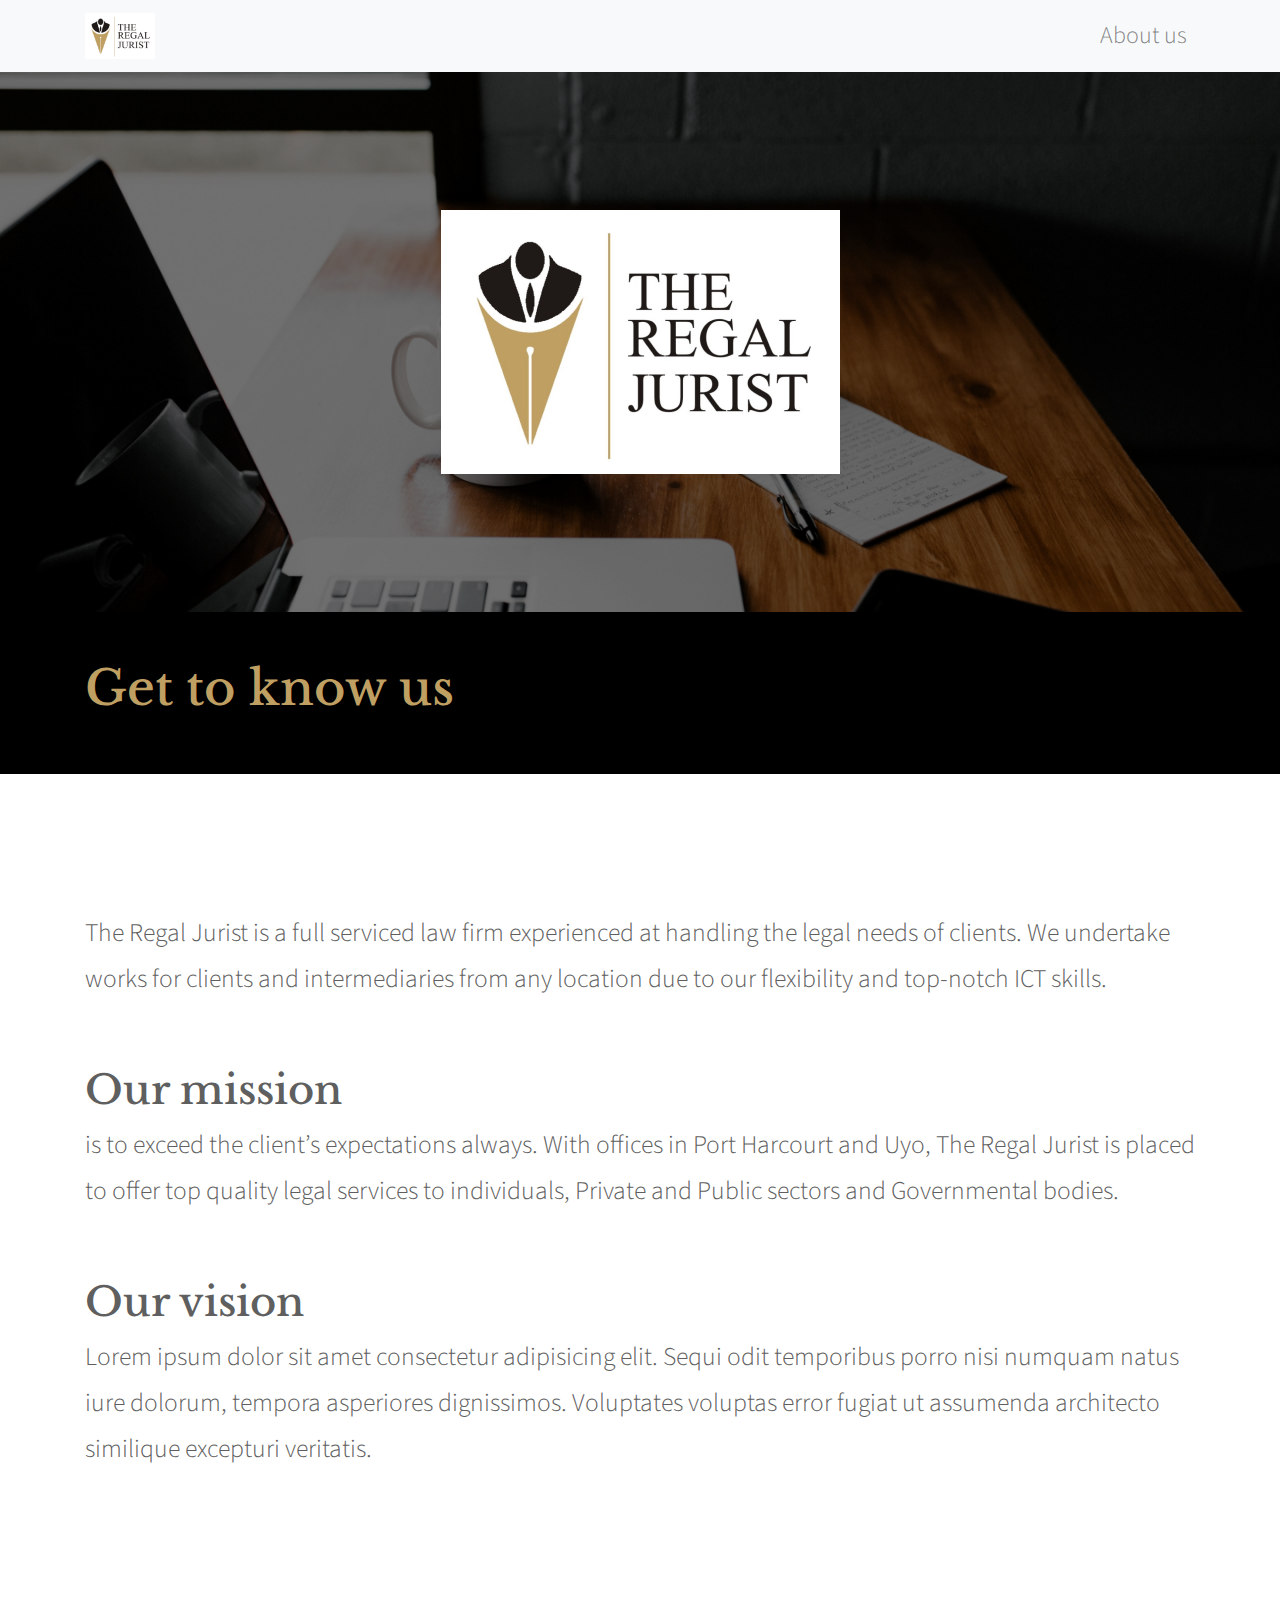
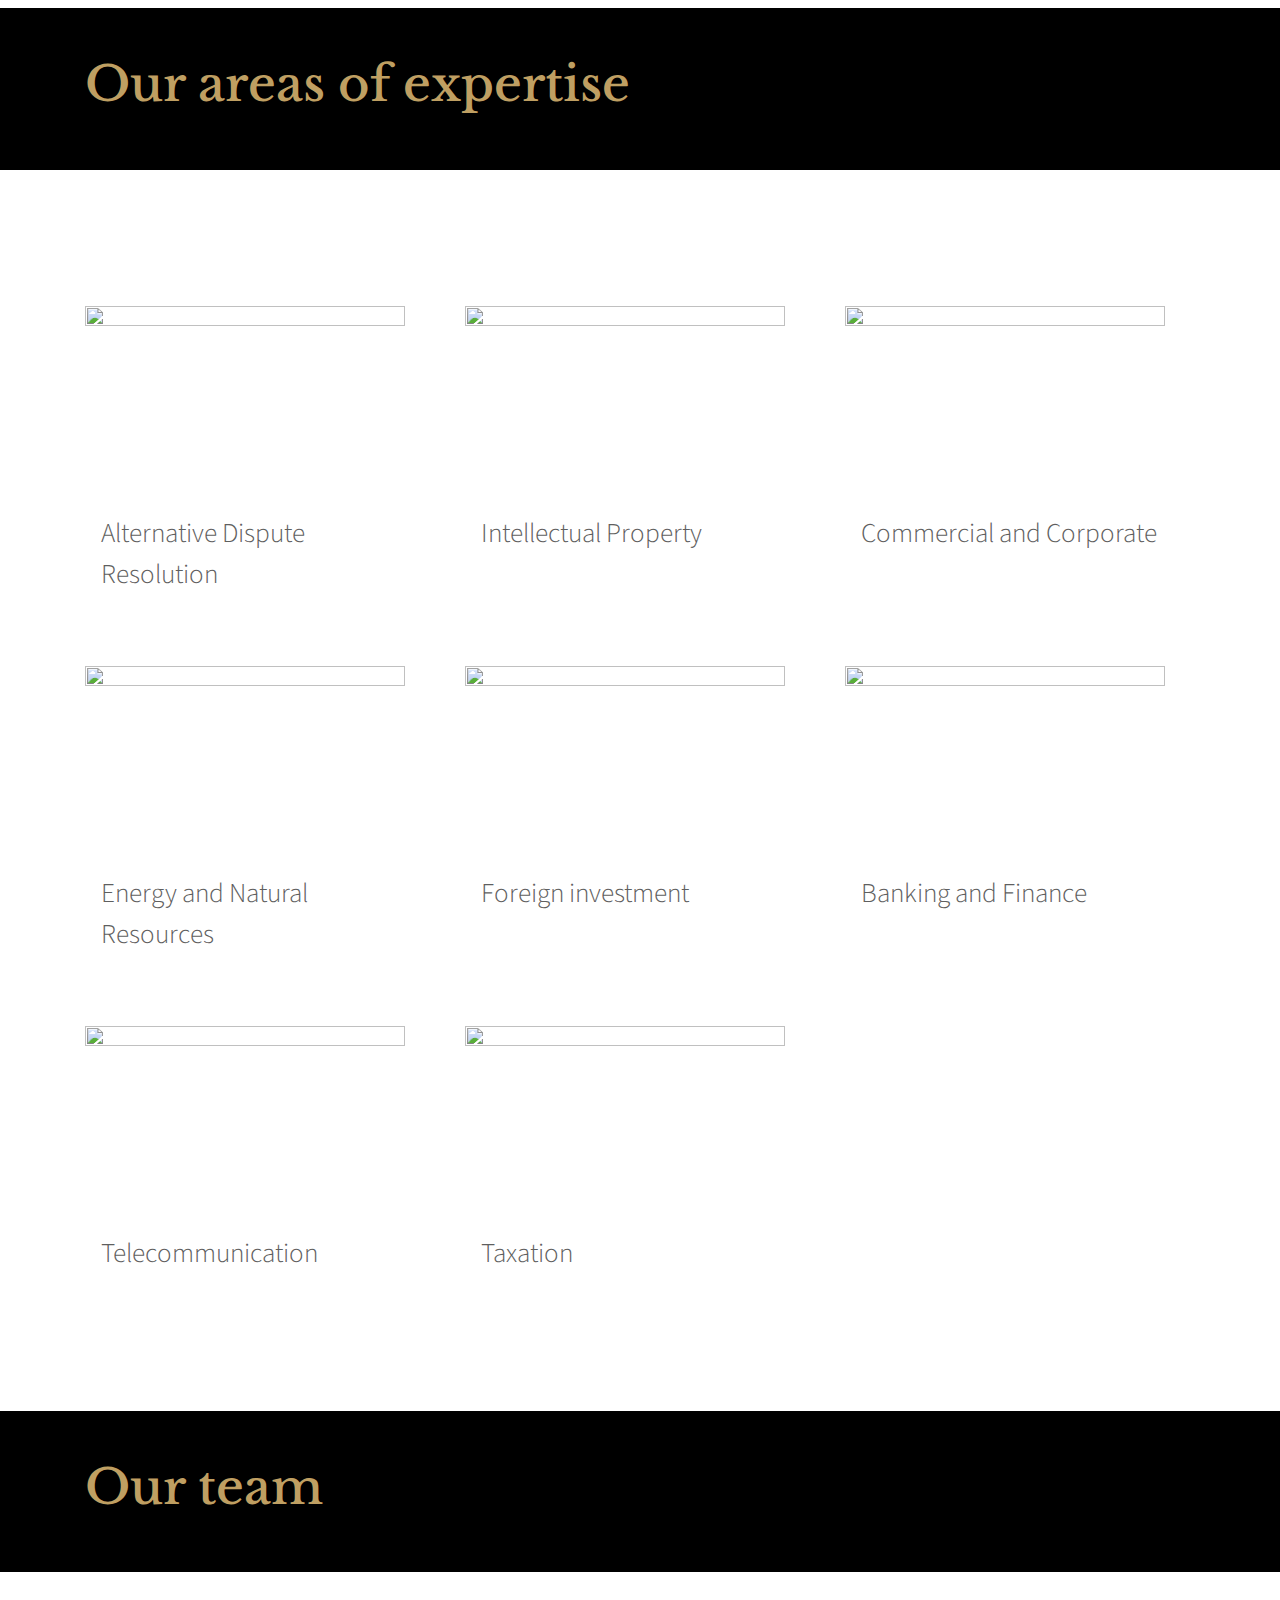
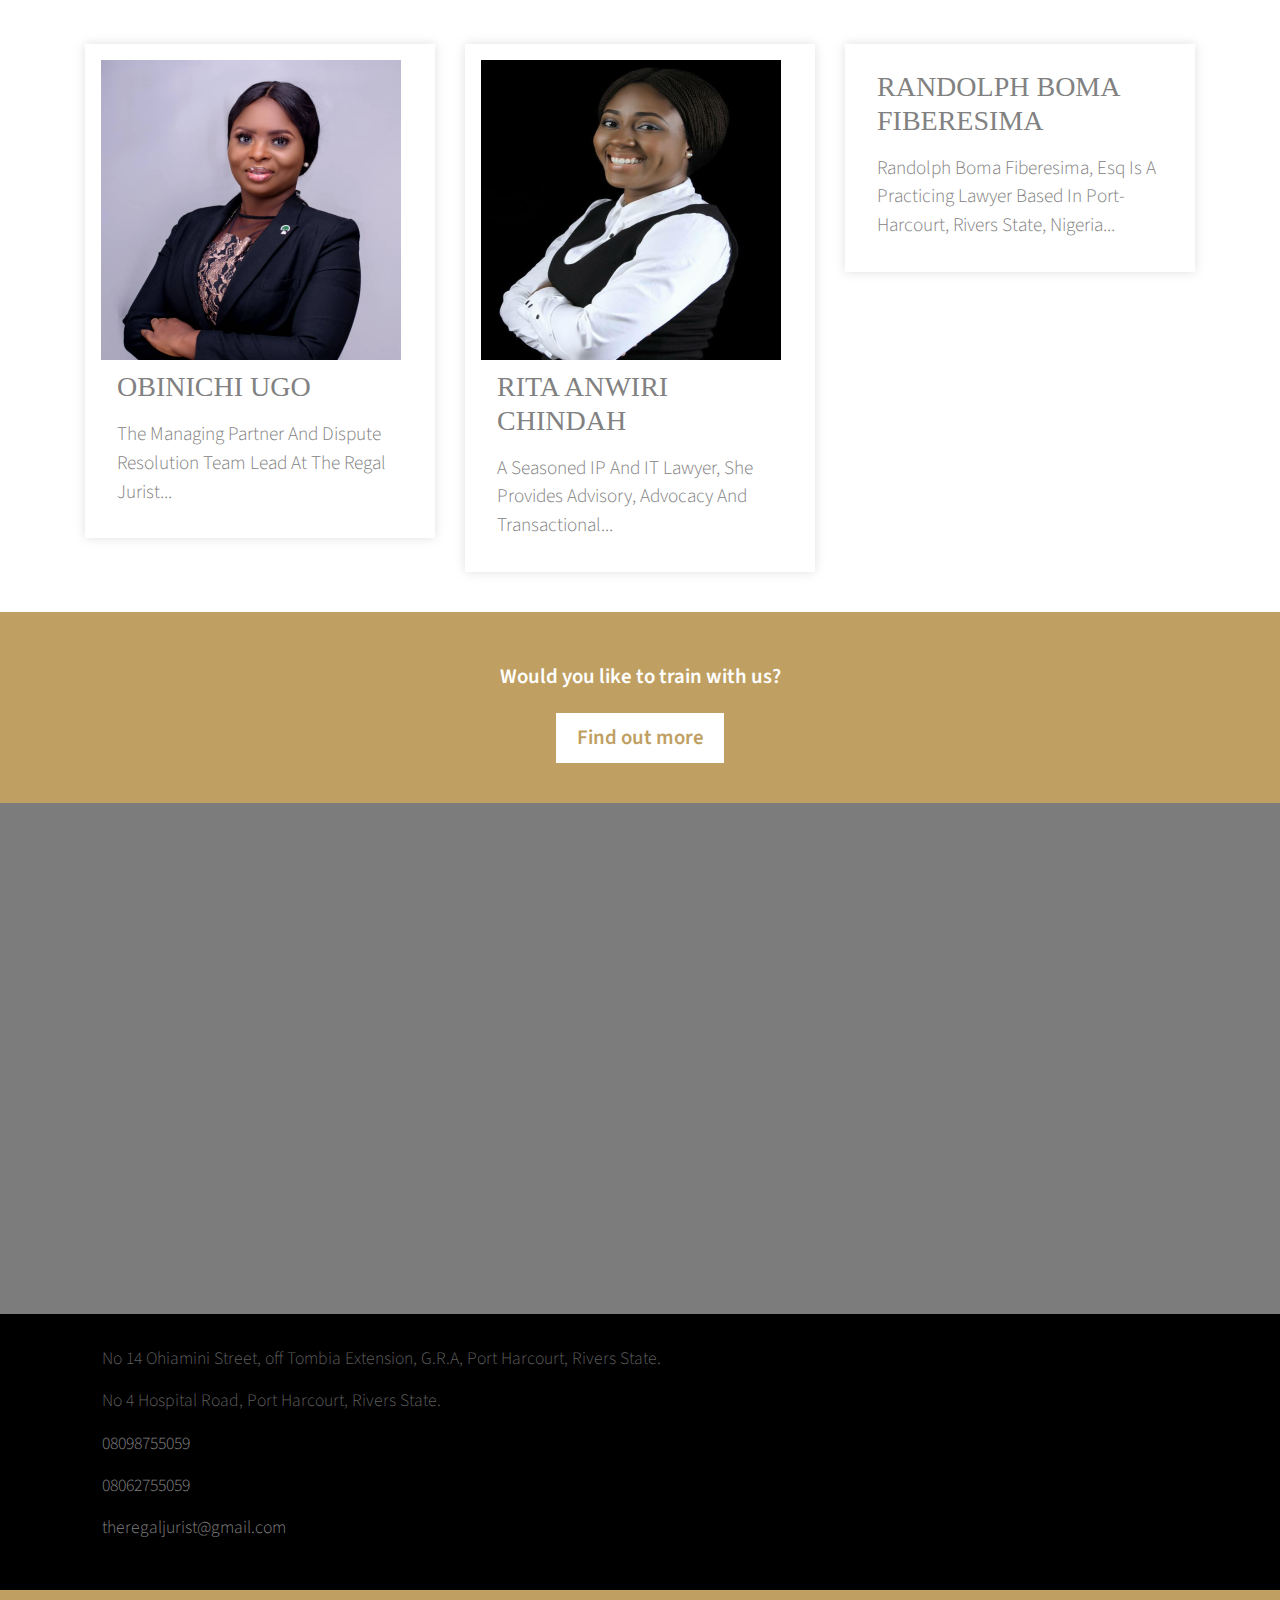
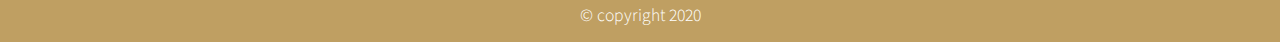
==== index.html @ cbccc08f "update" ====
<!DOCTYPE html>
<html lang="en">
	<head>
		<meta charset="UTF-8" />
		<meta name="viewport" content="width=device-width, initial-scale=1.0" />
		<title>The Regal Jurist</title>
		<link
			rel="shortcut icon"
			href="./assets/images/logo.png"
			type="image/x-icon"
		/>
		<link
			rel="stylesheet"
			href="https://cdnjs.cloudflare.com/ajax/libs/font-awesome/5.13.0/css/all.min.css"
			integrity="sha256-h20CPZ0QyXlBuAw7A+KluUYx/3pK+c7lYEpqLTlxjYQ="
			crossorigin="anonymous"
		/>
		<!-- <link
			href="https://fonts.googleapis.com/css2?family=Righteous&family=Roboto&display=swap"
			rel="stylesheet"
		/> -->

		<link
			href="https://fonts.googleapis.com/css2?family=Libre+Baskerville:wght@400;700&display=swap"
			rel="stylesheet"
		/>
		<link
			href="https://fonts.googleapis.com/css2?family=Source+Sans+Pro:wght@200;300;400;600&display=swap"
			rel="stylesheet"
		/>

		<link
			href="https://stackpath.bootstrapcdn.com/bootstrap/4.4.1/css/bootstrap.min.css"
			rel="stylesheet"
			integrity="sha384-Vkoo8x4CGsO3+Hhxv8T/Q5PaXtkKtu6ug5TOeNV6gBiFeWPGFN9MuhOf23Q9Ifjh"
			crossorigin="anonymous"
		/>
		<!-- <link href="https://unpkg.com/aos@2.3.1/dist/aos.css" rel="stylesheet" /> -->
		<link
			rel="stylesheet"
			href="https://cdnjs.cloudflare.com/ajax/libs/animate.css/3.7.2/animate.min.css"
			integrity="sha256-PHcOkPmOshsMBC+vtJdVr5Mwb7r0LkSVJPlPrp/IMpU="
			crossorigin="anonymous"
		/>
		<link rel="stylesheet" href="./assets/css/style.css" />
	</head>
	<body>
		<nav class="navbar navbar-expand-md bg-light navbar-light">
			<div class="container">
				<!-- Brand -->
				<a class="navbar-brand" href="/"
					><img class="img-fluid" width="70" src="./assets/images/logo.png"
				/></a>

				<!-- Toggler/collapsibe Button -->
				<button
					class="navbar-toggler"
					type="button"
					data-toggle="collapse"
					data-target="#collapsibleNavbar"
				>
					<span class="navbar-toggler-icon"></span>
				</button>

				<!-- Navbar links -->
				<div class="collapse navbar-collapse" id="collapsibleNavbar">
					<ul class="navbar-nav ml-auto">
						<li class="nav-item">
							<a class="nav-link" href="/about.html">About us</a>
						</li>
						<!-- <li class="nav-item">
							<a class="nav-link" href="#">Our Team</a>
						</li>
						<li class="nav-item">
							<a class="nav-link" href="#">Training</a>
						</li> -->
					</ul>
				</div>
			</div>
		</nav>

		<div class="showbox">
			<img src="./assets/images/cad1.png" alt="" />
			<div class="imgOverLay">
				<div class="container d-flex">
					<div class="m-auto">
						<img
							src="./assets/images/team/IMG-20200309-WA0003 1.png"
							class="img-fluid"
							alt=""
						/>
						<!-- <h3 class="wow slideIn">The law is reason, free from passion</h3>
						<cite>--Aristotle</cite> -->
					</div>
				</div>
			</div>
		</div>

		<!-- GET TO KNOW US -->
		<div class="getToKnow bg-black">
			<div class="container">
				<h3 class="caption">Get to know us</h3>
			</div>
		</div>
		<div class="container">
			<div class="bg-hammer">
				<div class="row">
					<div class="col-md-12 about">
						<!-- <h3 class="title"></h3> -->
						<p class="txt">
							The Regal Jurist is a full serviced law firm experienced at
							handling the legal needs of clients. We undertake works for
							clients and intermediaries from any location due to our
							flexibility and top-notch ICT skills.
						</p>
					</div>
					<div class="col-md-12 about">
						<h3 class="title">Our mission</h3>
						<p class="txt">
							is to exceed the client’s expectations always. With offices in
							Port Harcourt and Uyo, The Regal Jurist is placed to offer top
							quality legal services to individuals, Private and Public sectors
							and Governmental bodies.
						</p>
					</div>
					<div class="col-md-12 about">
						<h3 class="title">Our vision</h3>
						<p class="txt wow slideInUp">
							Lorem ipsum dolor sit amet consectetur adipisicing elit. Sequi
							odit temporibus porro nisi numquam natus iure dolorum, tempora
							asperiores dignissimos. Voluptates voluptas error fugiat ut
							assumenda architecto similique excepturi veritatis.
						</p>
					</div>
				</div>
			</div>
		</div>

		<!-- Our Areas of Expertise -->

		<div class="bg-black">
			<div class="container">
				<h3 class="caption">Our areas of expertise</h3>
			</div>
		</div>
		<div class="bg-dynamic">
			<div class="container">
				<div class="padding">
					<div class="row">
						<div class="col-md-4 areas text-center wow fadeIn">
							<div class="specialty">
								<img
									src="https://images.unsplash.com/photo-1558403194-611308249627?ixlib=rb-1.2.1&ixid=eyJhcHBfaWQiOjEyMDd9&auto=format&fit=crop&w=1350&q=80"
									class="img-fluid"
									width="320"
									height="200"
									alt=""
								/>
								<p>
									Alternative Dispute Resolution
								</p>
							</div>
						</div>
						<div class="col-md-4 areas text-center wow fadeIn">
							<div class="specialty">
								<img
									src="https://images.unsplash.com/photo-1530973428-5bf2db2e4d71?ixlib=rb-1.2.1&ixid=eyJhcHBfaWQiOjEyMDd9&auto=format&fit=crop&w=1350&q=80"
									class="img-fluid"
									width="320"
									height="200"
									alt=""
								/>
								<p>Intellectual Property</p>
							</div>
						</div>
						<div class="col-md-4 areas text-center wow fadeIn">
							<div class="specialty">
								<img
									src="https://images.unsplash.com/photo-1486406146926-c627a92ad1ab?ixlib=rb-1.2.1&ixid=eyJhcHBfaWQiOjEyMDd9&auto=format&fit=crop&w=1350&q=80"
									class="img-fluid"
									width="320"
									height="200"
									alt=""
								/>
								<p>Commercial and Corporate</p>
							</div>
						</div>
						<div class="col-md-4 areas text-center wow fadeIn">
							<div class="specialty">
								<img
									src="https://images.unsplash.com/photo-1473341304170-971dccb5ac1e?ixlib=rb-1.2.1&auto=format&fit=crop&w=1350&q=80"
									class="img-fluid"
									width="320"
									height="200"
									alt=""
								/>
								<p>Energy and Natural Resources</p>
							</div>
						</div>
						<div class="col-md-4 areas text-center wow fadeIn">
							<div class="specialty">
								<img
									src="https://images.unsplash.com/photo-1559589689-577aabd1db4f?ixlib=rb-1.2.1&ixid=eyJhcHBfaWQiOjEyMDd9&auto=format&fit=crop&w=1350&q=80"
									class="img-fluid"
									width="320"
									height="200"
									alt=""
								/>
								<p>Foreign investment</p>
							</div>
						</div>
						<div class="col-md-4 areas text-center wow fadeIn">
							<div class="specialty">
								<img
									src="https://images.unsplash.com/photo-1534469589579-86bd01bc003a?ixlib=rb-1.2.1&ixid=eyJhcHBfaWQiOjEyMDd9&auto=format&fit=crop&w=1351&q=80"
									class="img-fluid"
									width="320"
									height="200"
									alt=""
								/>
								<p>Banking and Finance</p>
							</div>
						</div>
						<div class="col-md-4 areas text-center wow fadeIn">
							<div class="specialty">
								<img
									src="https://images.unsplash.com/photo-1533664488202-6af66d26c44a?ixlib=rb-1.2.1&auto=format&fit=crop&w=1489&q=80"
									class="img-fluid"
									width="320"
									height="200"
									alt=""
								/>
								<p>Telecommunication</p>
							</div>
						</div>
						<div class="col-md-4 areas text-center wow fadeIn">
							<div class="specialty">
								<img
									src="https://images.unsplash.com/photo-1494887205043-c5f291293cf6?ixlib=rb-1.2.1&ixid=eyJhcHBfaWQiOjEyMDd9&auto=format&fit=crop&w=1350&q=80"
									class="img-fluid"
									width="320"
									height="200"
									alt=""
								/>
								<p>Taxation</p>
							</div>
						</div>
					</div>
				</div>
			</div>
		</div>

		<!-- OUR TEAM -->

		<div class="bg-black">
			<div class="container">
				<h3 class="caption">Our team</h3>
			</div>
		</div>

		<div class="container teamPadding">
			<div class="row text-center">
				<div class="col-md-4 my-2">
					<a
						href="#"
						class="teamBox"
						data-toggle="modal"
						data-target="#obinichi"
					>
						<div class="row">
							<div class="col-lg-12">
								<img
									class="img-fluid"
									src="./assets/images/team/obinichi_sm.png"
								/>
							</div>
							<div class="col-lg-12">
								<div class="px-3">
									<h3>
										Obinichi Ugo
									</h3>
									<p class="mt-3 team">
										The Managing Partner and Dispute Resolution Team Lead at The
										Regal Jurist...
									</p>
								</div>
							</div>
						</div>
					</a>
				</div>
				<div class="col-md-4 my-2">
					<a href="#" class="teamBox" data-toggle="modal" data-target="#rita">
						<div class="row">
							<div class="col-lg-12">
								<img class="img-fluid" src="./assets/images/team/rita_sm.png" />
							</div>
							<div class="col-lg-12">
								<div class="px-3">
									<h3>
										Rita Anwiri Chindah
									</h3>
									<p class="mt-3 team">
										A seasoned IP and IT lawyer, she provides advisory, advocacy
										and transactional...
									</p>
								</div>
							</div>
						</div>
					</a>
				</div>
				<div class="col-md-4 my-2">
					<a href="#" class="teamBox" data-toggle="modal" data-target="#boma">
						<div class="row">
							<div class="col-lg-12">
								<div class="text-center">
									<i class="fas fa-user-tie" style="font-size: 20rem;"></i>
								</div>
								<!-- <img class="img-fluid" src="./assets/images/team/rita_sm.png" /> -->
							</div>
							<div class="col-lg-12">
								<div class="px-3">
									<h3>
										Randolph Boma Fiberesima
									</h3>
									<p class="mt-3 team">
										Randolph Boma Fiberesima, Esq is a practicing lawyer based
										in Port-Harcourt, Rivers State, Nigeria...
									</p>
								</div>
							</div>
						</div>
					</a>
				</div>
			</div>
		</div>

		<!-- TRAINING -->
		<div class="bg-gold">
			<div class="container">
				<div class="train">
					<div class="train-box">
						<p class="m-auto">Would you like to train with us?</p>
					</div>

					<div class="train-box">
						<a class="btn-gold" href="#">Find out more</a>
					</div>
				</div>
			</div>
		</div>

		<!-- MAP -->
		<div class="map">
			<div class="mapouter">
				<div class="gmap_canvas">
					<iframe
						id="gmap_canvas"
						src="https://maps.google.com/maps?q=No%2014%20Ohiamini%20Street%2C%20off%20Tombia%20Extension%2C%20G.R.A%2C%20Port%20Harcourt%2C%20Rivers%20State&t=&z=15&ie=UTF8&iwloc=&output=embed"
						frameborder="0"
						scrolling="no"
						marginheight="0"
						marginwidth="0"
					></iframe>
					<a href="https://www.crocothemes.net"></a>
				</div>
			</div>
			<div class="mapoverlay"></div>
		</div>

		<!-- FOOTER -->
		<footer class="footer">
			<div class="container">
				<p>
					<i class="fas fa-map-marker-alt"></i>
					No 14 Ohiamini Street, off Tombia Extension, G.R.A, Port Harcourt,
					Rivers State.
				</p>
				<p>
					<i class="fas fa-map-marker-alt"></i>

					No 4 Hospital Road, Port Harcourt, Rivers State.
				</p>
				<p>
					<i class="fas fa-phone"></i>
					<a href="tel:08098755059">08098755059</a>
				</p>
				<p>
					<i class="fas fa-phone"></i>
					<a href="tel:08062755059">08062755059</a>
				</p>
				<p>
					<i class="fas fa-envelope"></i>
					<a href="mailto:theregaljurist@gmail.com">theregaljurist@gmail.com</a>
				</p>
			</div>
			<div class="bg-gold copyright">
				&copy; copyright 2020
			</div>
		</footer>

		<!-- Button trigger modal -->

		<!-- Modal -->
		<div
			class="modal fade"
			id="obinichi"
			tabindex="-1"
			role="dialog"
			aria-labelledby="obinichiTitle"
			aria-hidden="true"
		>
			<div class="modal-dialog" role="document">
				<div class="modal-content">
					<div class="modal-header">
						<!-- <h5 class="modal-title" id="obinichiTitle">Modal title</h5> -->
						<button
							type="button"
							class="close"
							data-dismiss="modal"
							aria-label="Close"
						>
							<span aria-hidden="true">&times;</span>
						</button>
					</div>
					<div class="modal-body">
						<div class="row">
							<div class="col-md-5">
								<img
									src="./assets/images/team/obi.jpeg"
									class="img-fluid"
									alt=""
								/>
							</div>
							<div class="col-md-7">
								<p>
									The Managing Partner and Dispute Resolution Team Lead at The
									Regal Jurist. She is an appointed mediator of the Federal high
									Court dispute resolution centre, and also The Dispute
									resolution Centre of the Abuja Chamber of Commerce.
								</p>

								<p>
									Obinichi holds a bachelors degree in Law from the Prestigious
									Rivers State University and has a post-bar experience cutting
									across Alternative Dispute Resolution (ADR) and Litigation.
								</p>

								<p>
									She is a fellow and trainer of the Institute of Chartered
									Mediator, Conciliator( ICMC), Fellow of the Institute of
									Management consultants, Certified Management Consultant, and
									an Associate member of the Chartered institute of Arbitrators
									(CIArb UK)
								</p>

								<p>
									As an astute legal professional, her portfolio includes;
									National Coordinator of the Young Member’s Forum of the
									African Bar Association Nigeria, The Branch Treasurer of the
									Institute of chartered Mediators and Conciliators Rivers
									branch, and the Public Relations Officer of the African women
									lawyers association (AWLA) RIVERS Branch.
								</p>

								<p>
									A Registered member of the International Bar Association
									(IBA), International Council for Commercial Arbitration(ICCA),
									International Chambers of Commerce Young Arbitrators
									Forum(ICCYAF), Standards and competency in mediation
									Advocacy(SCMA) and YALI NETWORK.
								</p>

								<p>
									Obinichi volunteers as a board member for Greater Women
									Initiative for health and rights (GWIHR), Legal Adviser for
									Garden City Advancement Awards, Yali Network,African Women
									Lawyers Association (AWLA),International Federation of Female
									Lawyers (FIDA) and many others.
								</p>

								<p>
									Her passion for human right advocacy is boundless particularly
									for women and children.
								</p>

								<p>
									Obinichi has a heart for humanity and this reflects in her
									philanthropic daily living.
								</p>

								<p>
									Her Hobbies include, dancing, researching,travelling,reading,
									Organizing and Learning new things
								</p>
							</div>
						</div>
					</div>
					<div class="modal-footer">
						<button
							type="button"
							class="btn btn-secondary"
							data-dismiss="modal"
						>
							Close
						</button>
						<!-- <button type="button" class="btn btn-primary">Save changes</button> -->
					</div>
				</div>
			</div>
		</div>

		<!-- Rita -->

		<!-- Modal -->
		<div
			class="modal fade"
			id="rita"
			tabindex="-1"
			role="dialog"
			aria-labelledby="ritaTitle"
			aria-hidden="true"
		>
			<div class="modal-dialog" role="document">
				<div class="modal-content">
					<div class="modal-header">
						<!-- <h5 class="modal-title" id="ritaTitle">Modal title</h5> -->
						<button
							type="button"
							class="close"
							data-dismiss="modal"
							aria-label="Close"
						>
							<span aria-hidden="true">&times;</span>
						</button>
					</div>
					<div class="modal-body">
						<div class="row">
							<div class="col-md-5">
								<img
									src="./assets/images/team/rita.jpg"
									class="img-fluid"
									alt=""
								/>
							</div>
							<div class="col-md-7">
								<p>
									A seasoned IP and IT lawyer, she provides advisory, advocacy
									and transactional legal services to a broad spectrum of local
									and foreign clients. She has cognate experience in projects
									concerning data protection and privacy, media law, copyright,
									trademarks and patent
								</p>

								<p>
									Rita holds a Masters degree in Intellectual Property and
									Information Technology from the University of Derby UK. She is
									a member of the Nigerian Bar Association (NBA) Section on
									Business Law Committee on Arbitration and Alternative Dispute
									Resolution, Information and Communications Technology, and
									Intellectual Property; member of National Institute of
									Management; and a member of the Chartered Institute of
									Arbitrators (UK), Nigeria Branch.
								</p>

								<p>
									Rita is also a co-contributor to the 6th edition of the
									International Comparative Legal Guide on Data Protection 2019.
								</p>

								<p>
									In her spare time, Rita enjoys Travelling and Tutoring [Art,
									Music, etc].
								</p>
							</div>
						</div>
					</div>
					<div class="modal-footer">
						<button
							type="button"
							class="btn btn-secondary"
							data-dismiss="modal"
						>
							Close
						</button>
						<!-- <button type="button" class="btn btn-primary">Save changes</button> -->
					</div>
				</div>
			</div>
		</div>

		<!-- Boma -->

		<!-- Modal -->
		<div
			class="modal fade"
			id="boma"
			tabindex="-1"
			role="dialog"
			aria-labelledby="bomaTitle"
			aria-hidden="true"
		>
			<div class="modal-dialog" role="document">
				<div class="modal-content">
					<div class="modal-header">
						<!-- <h5 class="modal-title" id="bomaTitle">Modal title</h5> -->
						<button
							type="button"
							class="close"
							data-dismiss="modal"
							aria-label="Close"
						>
							<span aria-hidden="true">&times;</span>
						</button>
					</div>
					<div class="modal-body">
						<div class="row">
							<div class="col-md-5">
								<div class="text-center">
									<i class="fas fa-user-tie" style="font-size: 20rem;"></i>
								</div>
								<!-- <img
									src="./assets/images/team/boma.jpg"
									class="img-fluid"
									alt=""
								/> -->
							</div>
							<div class="col-md-7">
								<p>
									Randolph Boma Fiberesima, Esq is a practicing lawyer based in
									Port-Harcourt, Rivers State, Nigeria. Called to the Bar in
									2014, he is currently a Special Assistant to the
									Solicitor-General of Rivers State and Permanent Secretary,
									Ministry of Justice. On a personal note, he is a Co-founder
									and Head of Legal/Partnerships at Forest Logs Concepts; Owners
									and Operators of the Hello PHC brand which is a City Discovery
									Service that aims to serve as a gateway to everything about
									Port-Harcourt and most importantly nurture positive
									conversations about the city.
								</p>

								<p>
									He is also the Projects Coordinator at the Thirty-Six Forum,
									an organization that seeks to provide a platform where people
									can come together to think, share ideas and initiatives that
									can be developed further and will in turn proffer solutions to
									some of the socio-economic problems we face as a society.
								</p>

								<p>
									He is a member of the Port-Harcourt Hub of the World Economic
									Forum’s Global Shapers Community, a Sustainable Development
									Goals Advocate and an Associate of the Institute of Chartered
									Mediators and Conciliators in Nigeria. He also serves as a
									member of the Publicity Committee of the Christian Lawyers
									Fellowship of Nigeria, Port-Harcourt Branch and the Human
									Rights Committee of the Young Lawyer’s Forum, Nigerian Bar
									Association, Port-Harcourt Branch.
								</p>

								<p>
									A self-styled Bole & Fish Connoisseur, Randolph believes
									collaboration amongst all is the key to sustainable
									development, loves to read novels and travel as well.
								</p>
							</div>
						</div>
					</div>
					<div class="modal-footer">
						<button
							type="button"
							class="btn btn-secondary"
							data-dismiss="modal"
						>
							Close
						</button>
						<!-- <button type="button" class="btn btn-primary">Save changes</button> -->
					</div>
				</div>
			</div>
		</div>
	</body>
	<script
		src="https://cdnjs.cloudflare.com/ajax/libs/wow/1.1.2/wow.min.js"
		integrity="sha256-z6FznuNG1jo9PP3/jBjL6P3tvLMtSwiVAowZPOgo56U="
		crossorigin="anonymous"
	></script>
	<script>
		new WOW().init();
	</script>
	<script
		src="https://stackpath.bootstrapcdn.com/bootstrap/4.4.1/js/bootstrap.min.js"
		integrity="sha384-wfSDF2E50Y2D1uUdj0O3uMBJnjuUD4Ih7YwaYd1iqfktj0Uod8GCExl3Og8ifwB6"
		crossorigin="anonymous"
	></script>
	<!-- jQuery library -->
	<script src="https://ajax.googleapis.com/ajax/libs/jquery/3.4.1/jquery.min.js"></script>

	<!-- Popper JS -->
	<script src="https://cdnjs.cloudflare.com/ajax/libs/popper.js/1.16.0/umd/popper.min.js"></script>
	<script
		src="https://stackpath.bootstrapcdn.com/bootstrap/4.4.1/js/bootstrap.bundle.min.js"
		integrity="sha384-6khuMg9gaYr5AxOqhkVIODVIvm9ynTT5J4V1cfthmT+emCG6yVmEZsRHdxlotUnm"
		crossorigin="anonymous"
	></script>
	<!-- <script src="https://unpkg.com/aos@2.3.1/dist/aos.js"></script>
	<script>
		AOS.init();
	</script> -->
</html>
---- assets/css/style.css ----
:root {
	--headerFont: 'Libre Baskerville', serif;
	--textFont: 'Source Sans Pro', sans-serif;
}

body {
	font-size: 1em;
	font-family: var(--textFont);
	font-weight: 300;
	color: #5f5f5f;
}

.showbox {
	max-height: 60vh;
	position: relative;
	overflow: hidden;
}
.showbox img {
	width: 100%;
	object-position: center;
	object-fit: contain;
}

.imgOverLay {
	position: relative;
	position: absolute;
	top: 0;
	left: 0;
	right: 0;
	bottom: 0;
	background-color: rgba(0, 0, 0, 0.247);
	display: flex;
}

.imgOverLay {
	color: white;
	margin: auto;
}

.imgOverLay h3 {
	font-size: 1.6rem;
	font-family: var(--headerFont);
}

.bg-black {
	font-family: var(--headerFont);
	background: black;
	font-size: 2rem;
	color: #bf9f62;
	padding: 0.5em 0;
	margin-bottom: 4rem;
}

.about {
	margin-bottom: 2em;
}

.title {
	font-size: 2rem;
	font-family: var(--headerFont);
}

.txt {
	font-size: 1.2rem;
	line-height: 2rem;
}

.areas {
	margin-bottom: 1.9rem;
}

.areas:last-child {
	margin-bottom: 2.5rem;
}

.specialty {
	display: flex;
	flex-direction: column;
	font-size: 1.2rem;
}

.specialty p {
	text-align: left;
}

.teamBox {
	text-decoration: none;
	color: #818181;
	font-size: 1.2rem;
	text-transform: capitalize;
	text-align: left;
	display: flex;
	padding: 1rem;
	box-shadow: 0 0 10px rgba(128, 128, 128, 0.247);
}

.teamBox h3 {
	text-transform: uppercase;
	font-family: 'Righteous', 'cursive';
	padding-top: 10px;
}

.teamBox:hover,
.teamBox:active,
.teamBox:visited {
	text-decoration: none;
	color: #717171;
}

.teamBox:hover {
}

.bg-gold {
	background-color: #bf9f62;
}

.train {
	padding: 0.9em;
	margin-top: 2rem;
	text-align: center;
	color: white;
	font-size: 1.3rem;
	font-weight: 600;
}

.train:nth-of-type(div) {
	margin: 1rem auto;
}

.btn-gold {
	padding: 0.5em 1em;
	background-color: white;
	color: #bf9f62;
}

.train-box {
	margin: 1.9rem auto;
}

.gmap_canvas,
.maprouter {
	width: 100%;
}

.map {
	position: relative;
}

.mapoverlay {
	position: absolute;
	top: 0;
	left: 0;
	right: 0;
	bottom: 0;
	background-color: rgba(0, 0, 0, 0.514);
}

iframe {
	width: 100%;
	height: auto;
}

footer {
	background-color: black;
	font-size: 1.1rem;
}

footer .container {
	padding: 2rem;
}

footer a {
	color: #818181;
}
footer a:hover {
	color: #bf9f62;
	text-decoration-color: #bf9f62;
}

.copyright {
	text-align: center;
	padding: 0.8rem 0;
	color: white;
}

.about-txt {
	padding: 1rem;
}
.about-txt p {
	font-size: 1.2rem;
}

.modal-dialog {
	max-width: 1360px;
}

.teamBox button {
	width: 100%;
	background-color: white;
	border: 2px #bf9f62 solid;
	color: #bf9f62;
	transition: 0.2s linear;
	padding: 1rem 0.5rem;
}

.teamBox button:hover {
	background-color: #bf9f62;
	color: white;
	border: none;
}

@media screen and (min-width: 450px) {
	body {
		font-size: 1.5em;
	}
	.bg-black {
		padding: 1.5em 0;
		/* margin-bottom: 5em; */
	}

	.bg-black h3 {
		font-size: 3rem;
	}
	.txt {
		font-size: 1.6rem;
		line-height: 1.8em;
	}
	.title {
		font-size: 2.5rem;
	}

	.imgOverLay h3 {
		font-size: 3em;
	}

	.about:first-child {
		margin-top: 3em;
	}
	.about:last-child {
		margin-bottom: 5em;
	}

	.bg-dynamic {
		padding: 4rem;
	}

	.areas .specialty {
		font-size: 1.7rem;
		display: flex;
		box-shadow: 0 0 10 gray;
		text-align: center;
		align-content: space-between;
	}

	.specialty i {
		padding: 1rem;
		font-size: 3rem;
		font-weight: lighter;
	}
	.specialty p {
		padding: 1rem;
	}

	iframe {
		height: 500px;
	}

	.about-txt {
		padding: 0 1rem;
	}

	.about-txt p {
		font-size: 1.7rem;
		text-align: justify;
	}
}
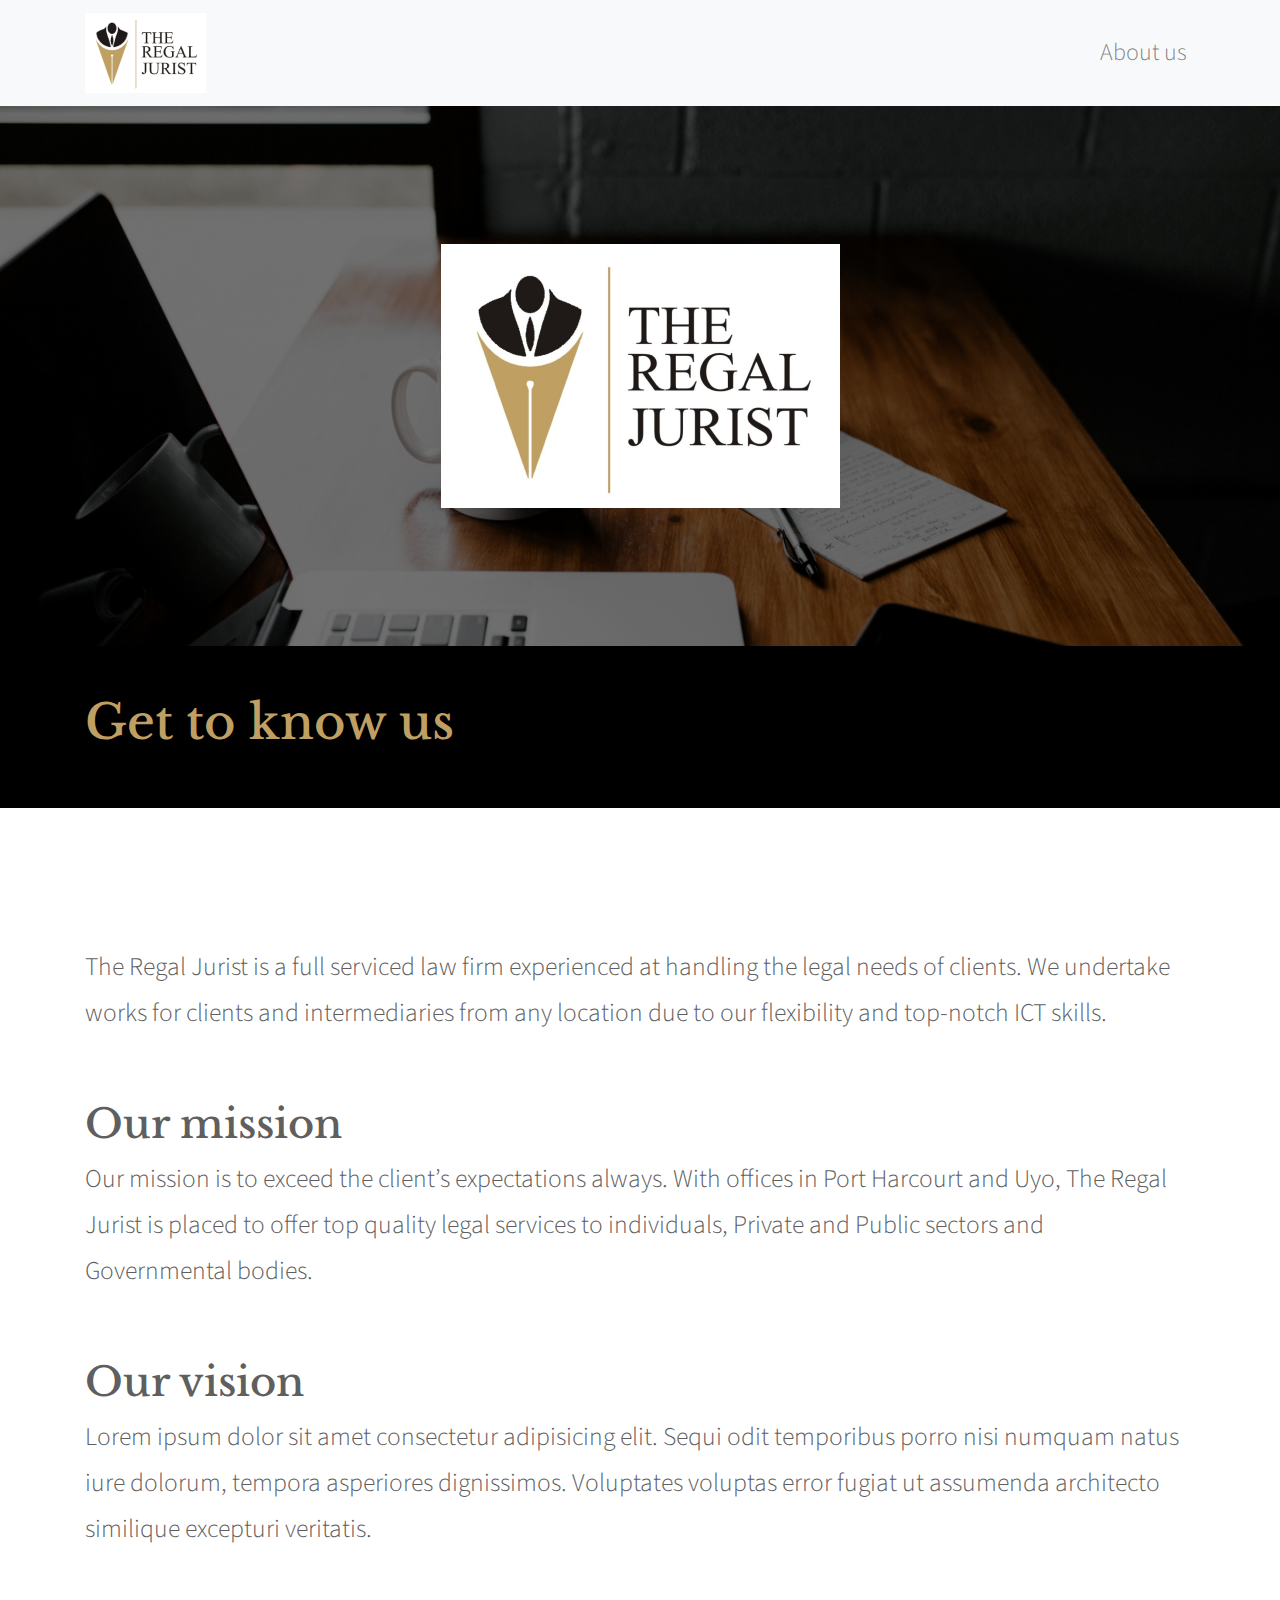
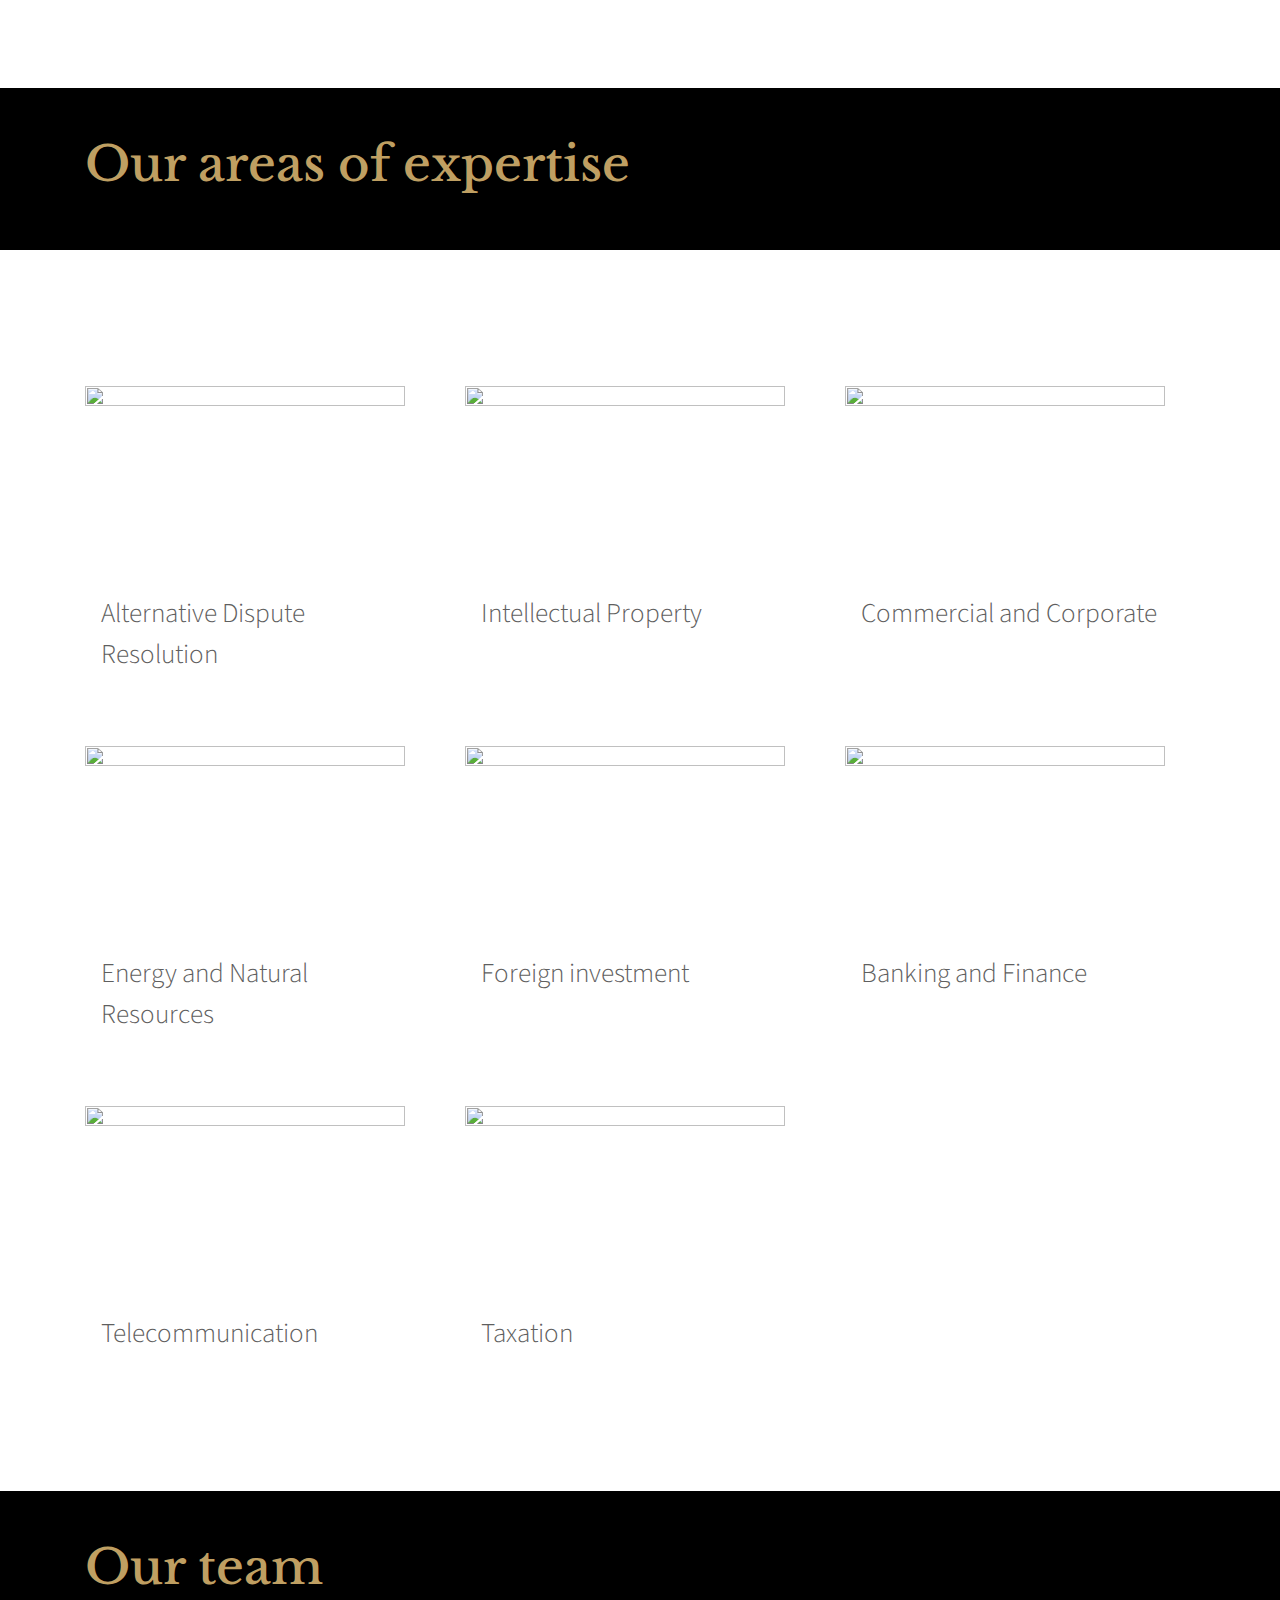
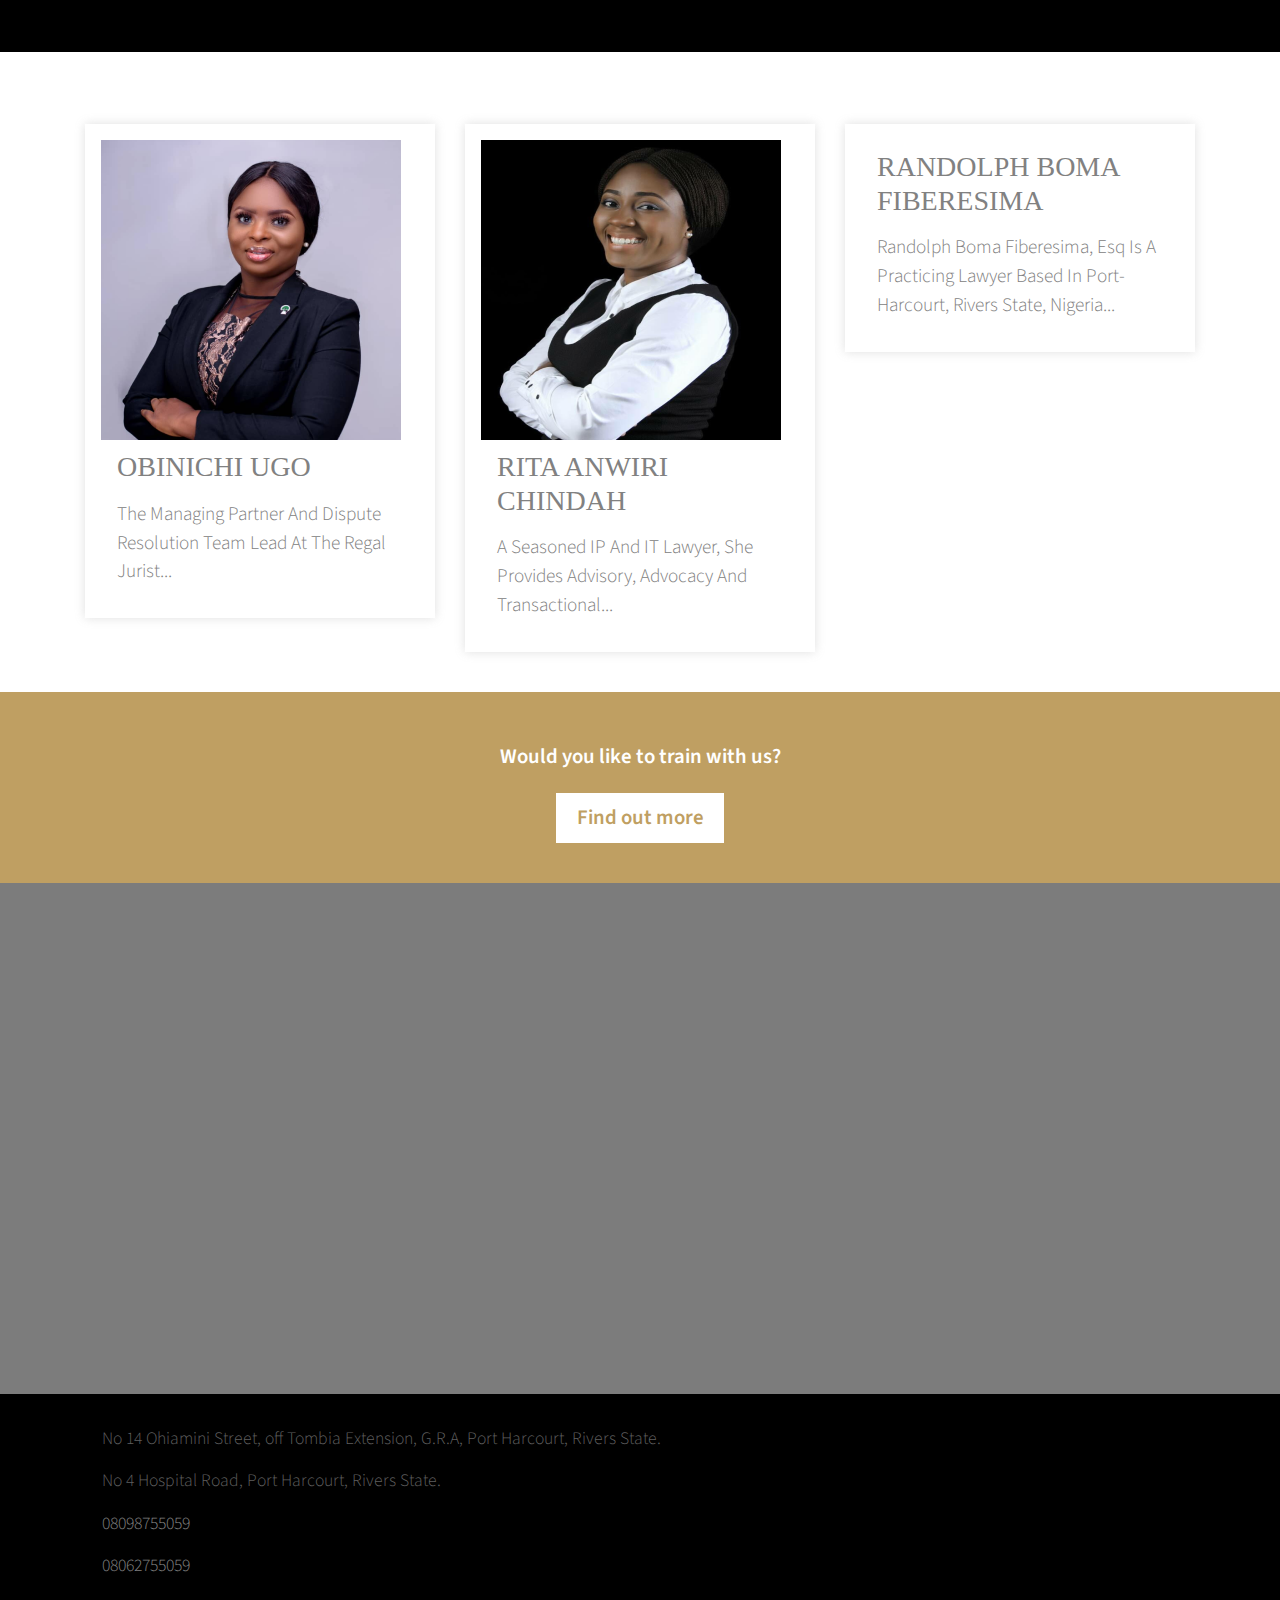
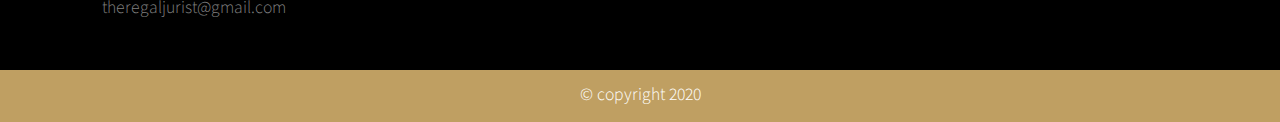
==== commit cc1d9e9a: "update" ====
--- a/index.html
+++ b/index.html
@@ -49,7 +49,7 @@
 			<div class="container">
 				<!-- Brand -->
 				<a class="navbar-brand" href="/"
-					><img class="img-fluid" width="70" src="./assets/images/logo.png"
+					><img class="img-fluid" src="./assets/images/logo.png"
 				/></a>
 
 				<!-- Toggler/collapsibe Button -->
@@ -88,6 +88,7 @@
 							src="./assets/images/team/IMG-20200309-WA0003 1.png"
 							class="img-fluid"
 							alt=""
+							width="300"
 						/>
 						<!-- <h3 class="wow slideIn">The law is reason, free from passion</h3>
 						<cite>--Aristotle</cite> -->
@@ -117,10 +118,10 @@
 					<div class="col-md-12 about">
 						<h3 class="title">Our mission</h3>
 						<p class="txt">
-							is to exceed the client’s expectations always. With offices in
-							Port Harcourt and Uyo, The Regal Jurist is placed to offer top
-							quality legal services to individuals, Private and Public sectors
-							and Governmental bodies.
+							Our mission is to exceed the client’s expectations always. With
+							offices in Port Harcourt and Uyo, The Regal Jurist is placed to
+							offer top quality legal services to individuals, Private and
+							Public sectors and Governmental bodies.
 						</p>
 					</div>
 					<div class="col-md-12 about">
@@ -313,7 +314,7 @@
 						<div class="row">
 							<div class="col-lg-12">
 								<div class="text-center">
-									<i class="fas fa-user-tie" style="font-size: 20rem;"></i>
+									<i class="fas fa-user-tie" style="font-size: 18rem;"></i>
 								</div>
 								<!-- <img class="img-fluid" src="./assets/images/team/rita_sm.png" /> -->
 							</div>
@@ -616,7 +617,7 @@
 						<div class="row">
 							<div class="col-md-5">
 								<div class="text-center">
-									<i class="fas fa-user-tie" style="font-size: 20rem;"></i>
+									<i class="fas fa-user-tie" style="font-size: 18rem;"></i>
 								</div>
 								<!-- <img
 									src="./assets/images/team/boma.jpg"
@@ -687,16 +688,18 @@
 	<script>
 		new WOW().init();
 	</script>
+	<!-- jQuery library -->
+	<script src="https://ajax.googleapis.com/ajax/libs/jquery/3.4.1/jquery.min.js"></script>
+
+	<!-- Popper JS -->
+	<script src="https://cdnjs.cloudflare.com/ajax/libs/popper.js/1.16.0/umd/popper.min.js"></script>
+
 	<script
 		src="https://stackpath.bootstrapcdn.com/bootstrap/4.4.1/js/bootstrap.min.js"
 		integrity="sha384-wfSDF2E50Y2D1uUdj0O3uMBJnjuUD4Ih7YwaYd1iqfktj0Uod8GCExl3Og8ifwB6"
 		crossorigin="anonymous"
 	></script>
-	<!-- jQuery library -->
-	<script src="https://ajax.googleapis.com/ajax/libs/jquery/3.4.1/jquery.min.js"></script>
-
-	<!-- Popper JS -->
-	<script src="https://cdnjs.cloudflare.com/ajax/libs/popper.js/1.16.0/umd/popper.min.js"></script>
+
 	<script
 		src="https://stackpath.bootstrapcdn.com/bootstrap/4.4.1/js/bootstrap.bundle.min.js"
 		integrity="sha384-6khuMg9gaYr5AxOqhkVIODVIvm9ynTT5J4V1cfthmT+emCG6yVmEZsRHdxlotUnm"
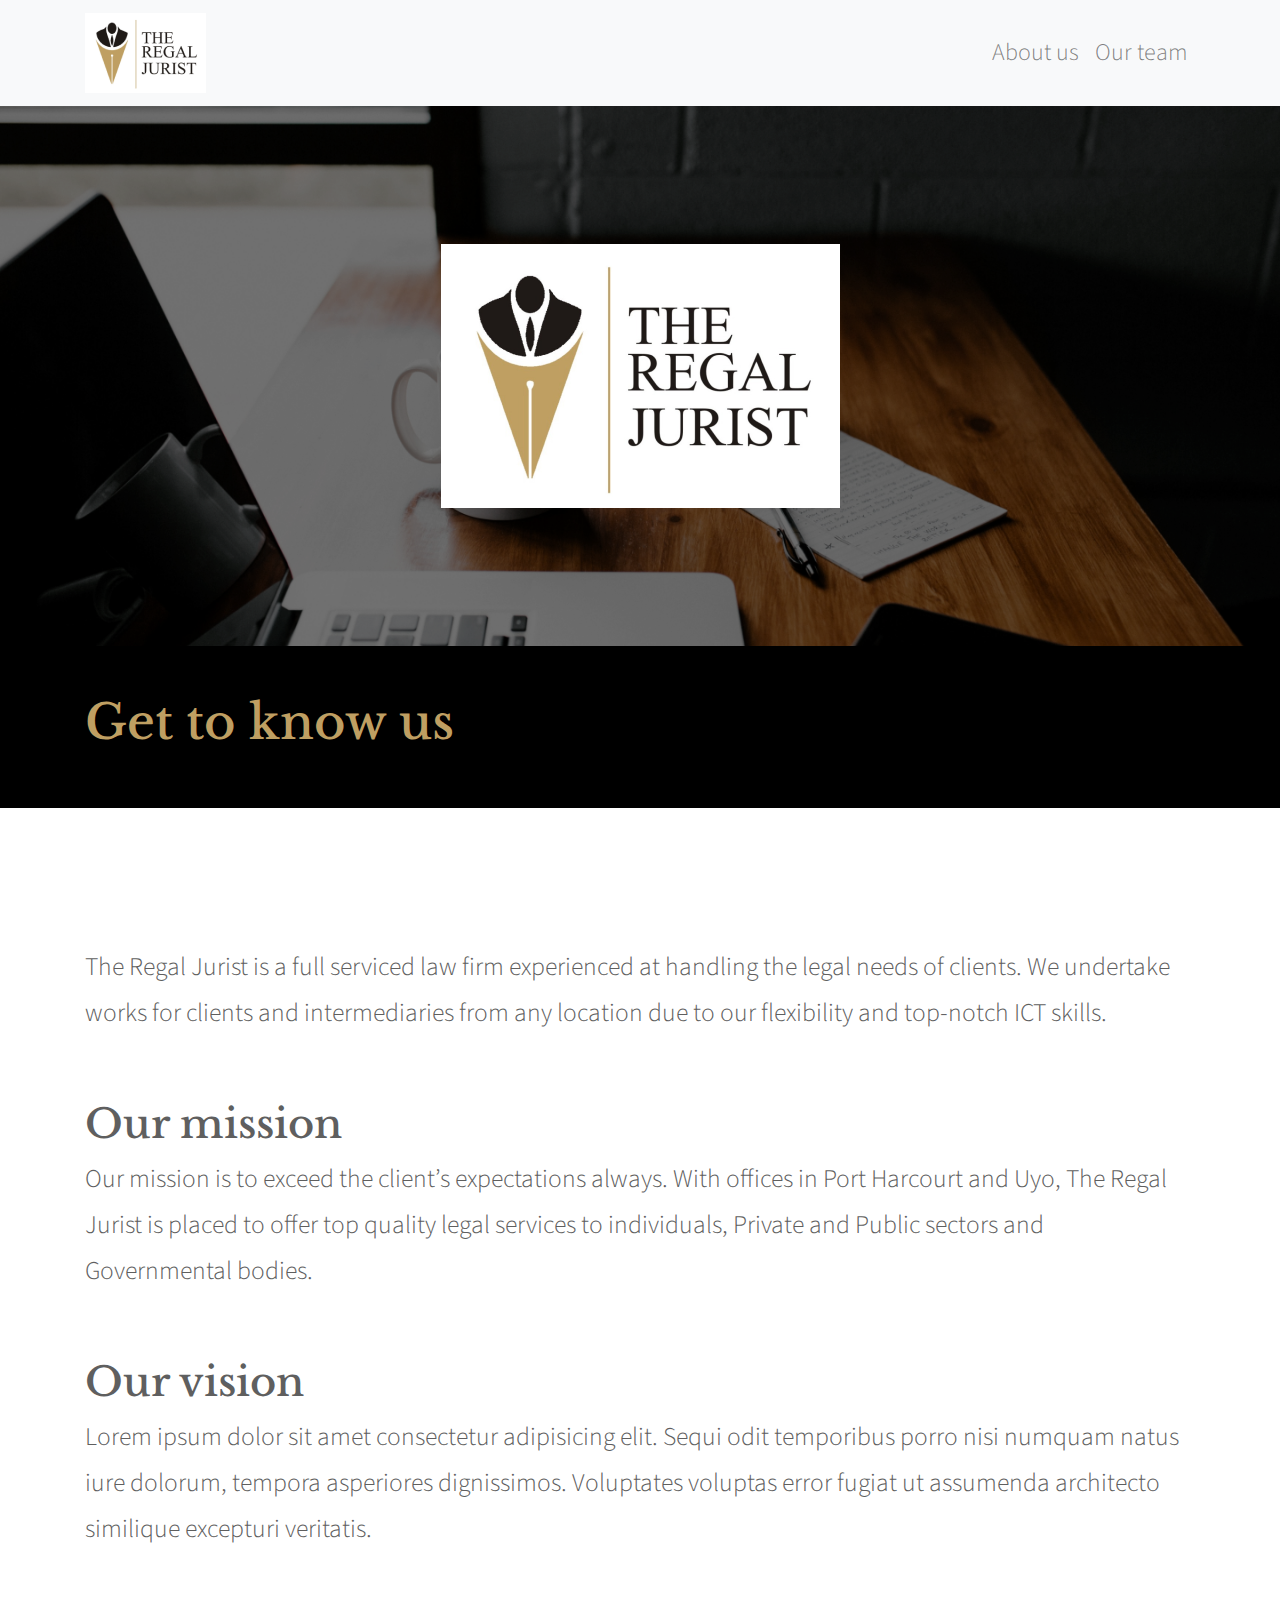
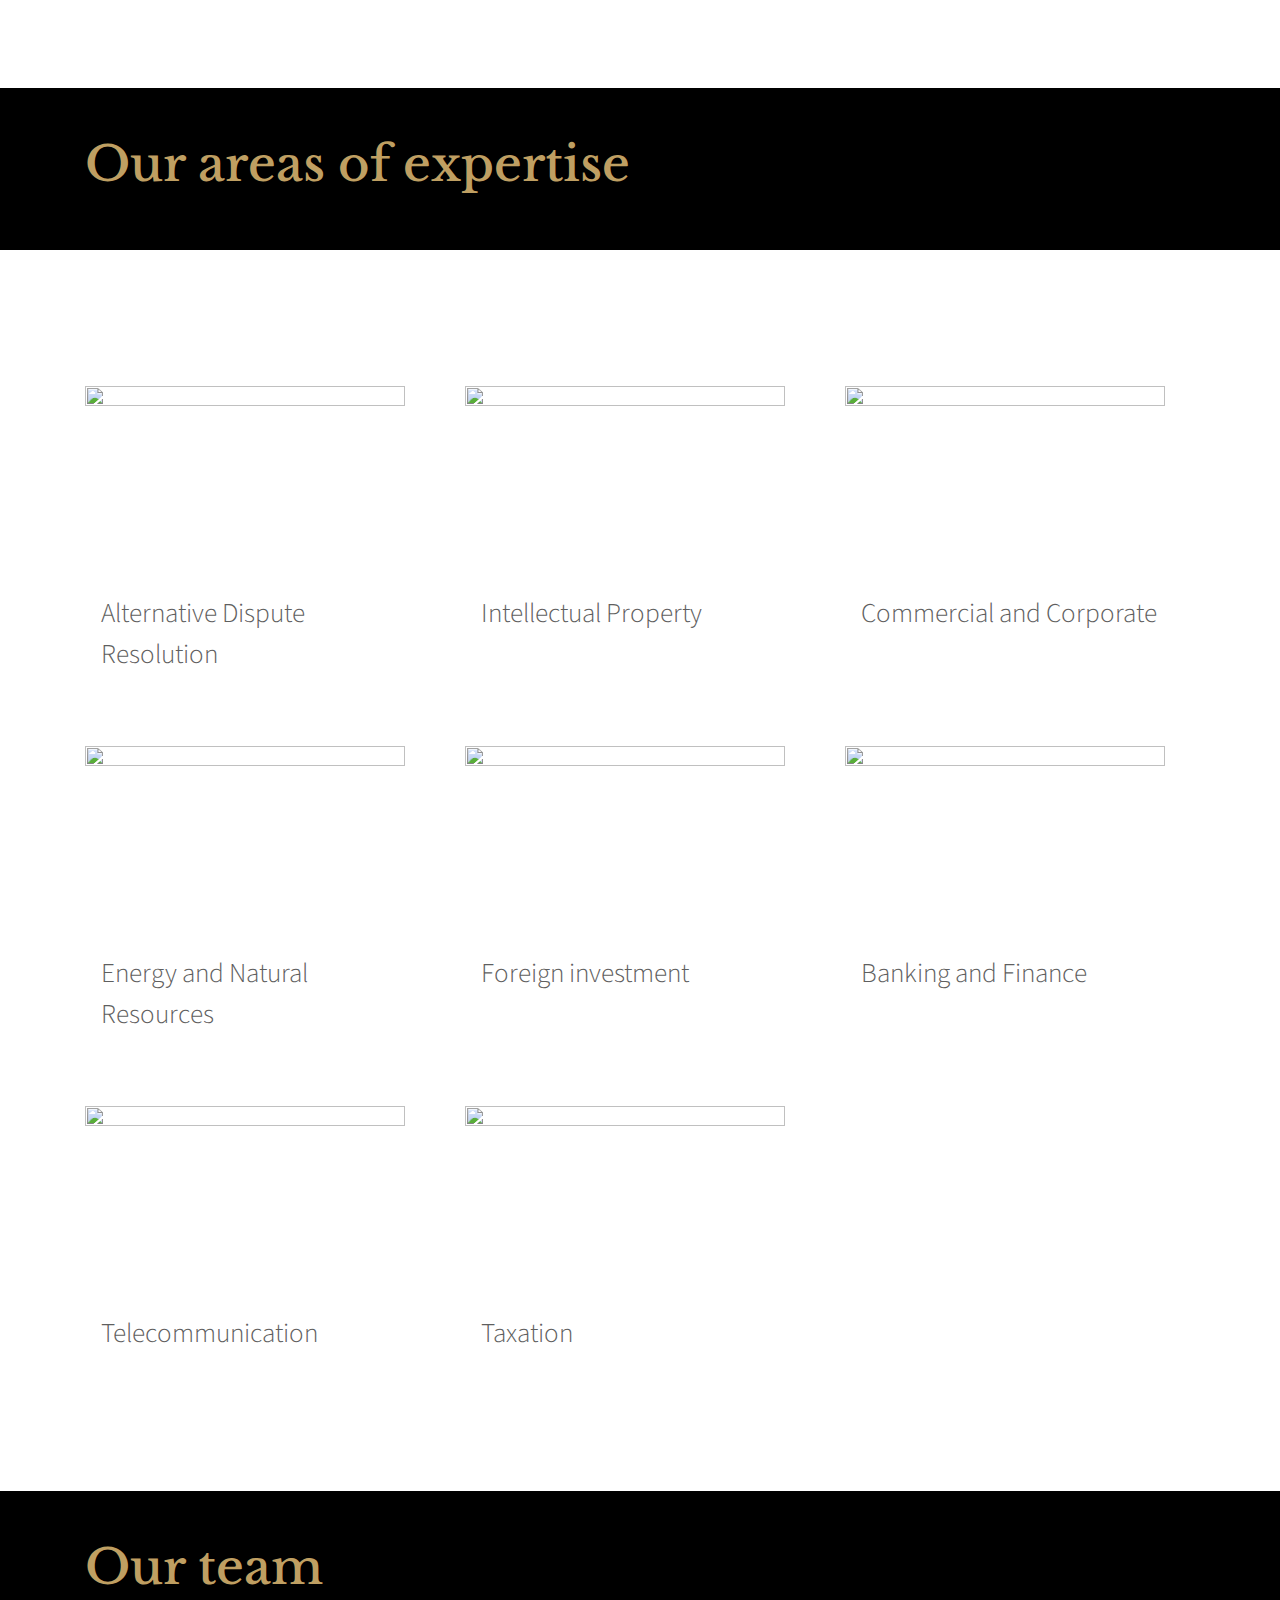
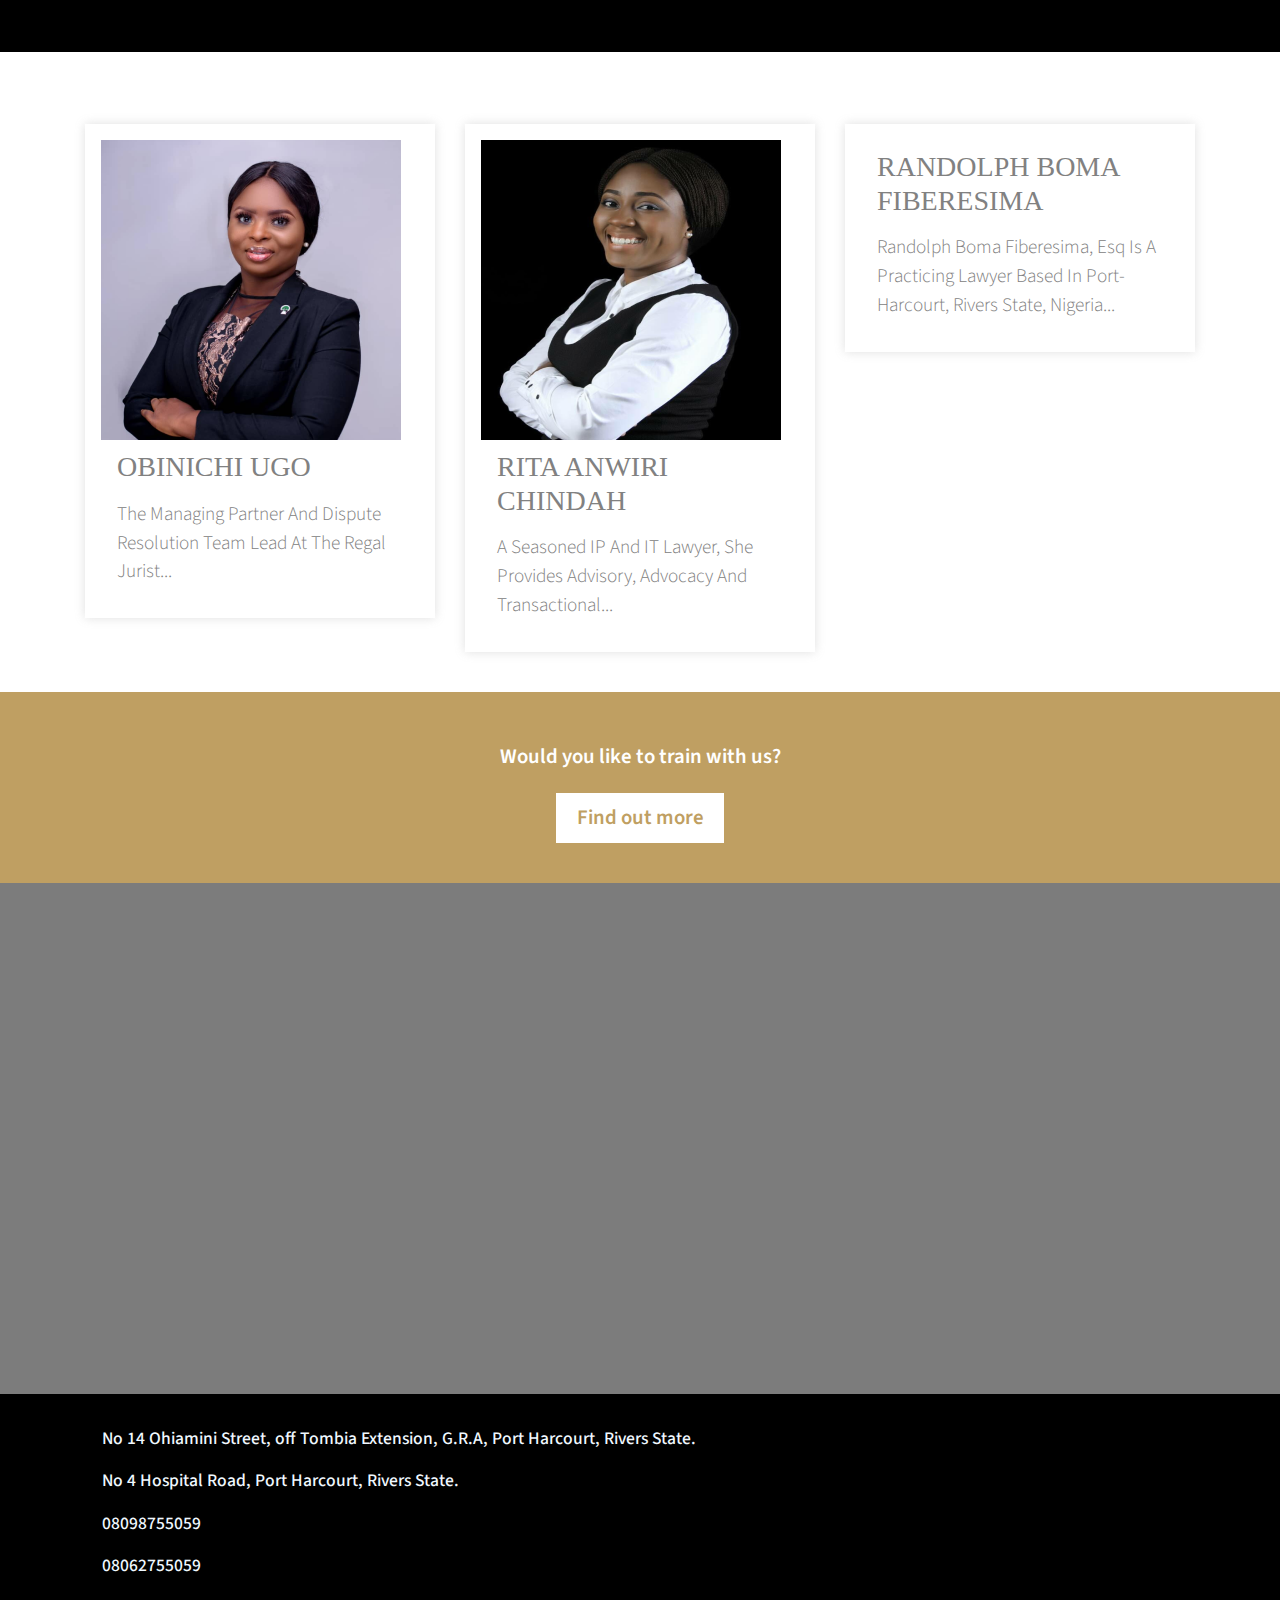
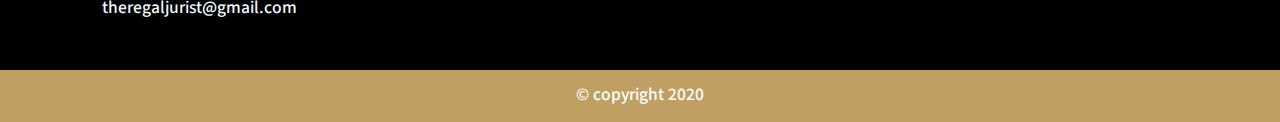
==== commit 11b6e28c: "update" ====
--- a/index.html
+++ b/index.html
@@ -15,10 +15,6 @@
 			integrity="sha256-h20CPZ0QyXlBuAw7A+KluUYx/3pK+c7lYEpqLTlxjYQ="
 			crossorigin="anonymous"
 		/>
-		<!-- <link
-			href="https://fonts.googleapis.com/css2?family=Righteous&family=Roboto&display=swap"
-			rel="stylesheet"
-		/> -->
 
 		<link
 			href="https://fonts.googleapis.com/css2?family=Libre+Baskerville:wght@400;700&display=swap"
@@ -35,7 +31,7 @@
 			integrity="sha384-Vkoo8x4CGsO3+Hhxv8T/Q5PaXtkKtu6ug5TOeNV6gBiFeWPGFN9MuhOf23Q9Ifjh"
 			crossorigin="anonymous"
 		/>
-		<!-- <link href="https://unpkg.com/aos@2.3.1/dist/aos.css" rel="stylesheet" /> -->
+
 		<link
 			rel="stylesheet"
 			href="https://cdnjs.cloudflare.com/ajax/libs/animate.css/3.7.2/animate.min.css"
@@ -68,10 +64,10 @@
 						<li class="nav-item">
 							<a class="nav-link" href="/about.html">About us</a>
 						</li>
+						<li class="nav-item">
+							<a class="nav-link" href="#team">Our team</a>
+						</li>
 						<!-- <li class="nav-item">
-							<a class="nav-link" href="#">Our Team</a>
-						</li>
-						<li class="nav-item">
 							<a class="nav-link" href="#">Training</a>
 						</li> -->
 					</ul>
@@ -255,7 +251,7 @@
 
 		<div class="bg-black">
 			<div class="container">
-				<h3 class="caption">Our team</h3>
+				<h3 class="caption" id="team">Our team</h3>
 			</div>
 		</div>
 
--- a/assets/css/style.css
+++ b/assets/css/style.css
@@ -1,6 +1,9 @@
 :root {
 	--headerFont: 'Libre Baskerville', serif;
 	--textFont: 'Source Sans Pro', sans-serif;
+}
+html {
+	scroll-behavior: smooth;
 }
 
 body {
@@ -163,6 +166,8 @@
 footer {
 	background-color: black;
 	font-size: 1.1rem;
+	color: aliceblue;
+	font-weight: 500;
 }
 
 footer .container {
@@ -170,7 +175,7 @@
 }
 
 footer a {
-	color: #818181;
+	color: inherit;
 }
 footer a:hover {
 	color: #bf9f62;
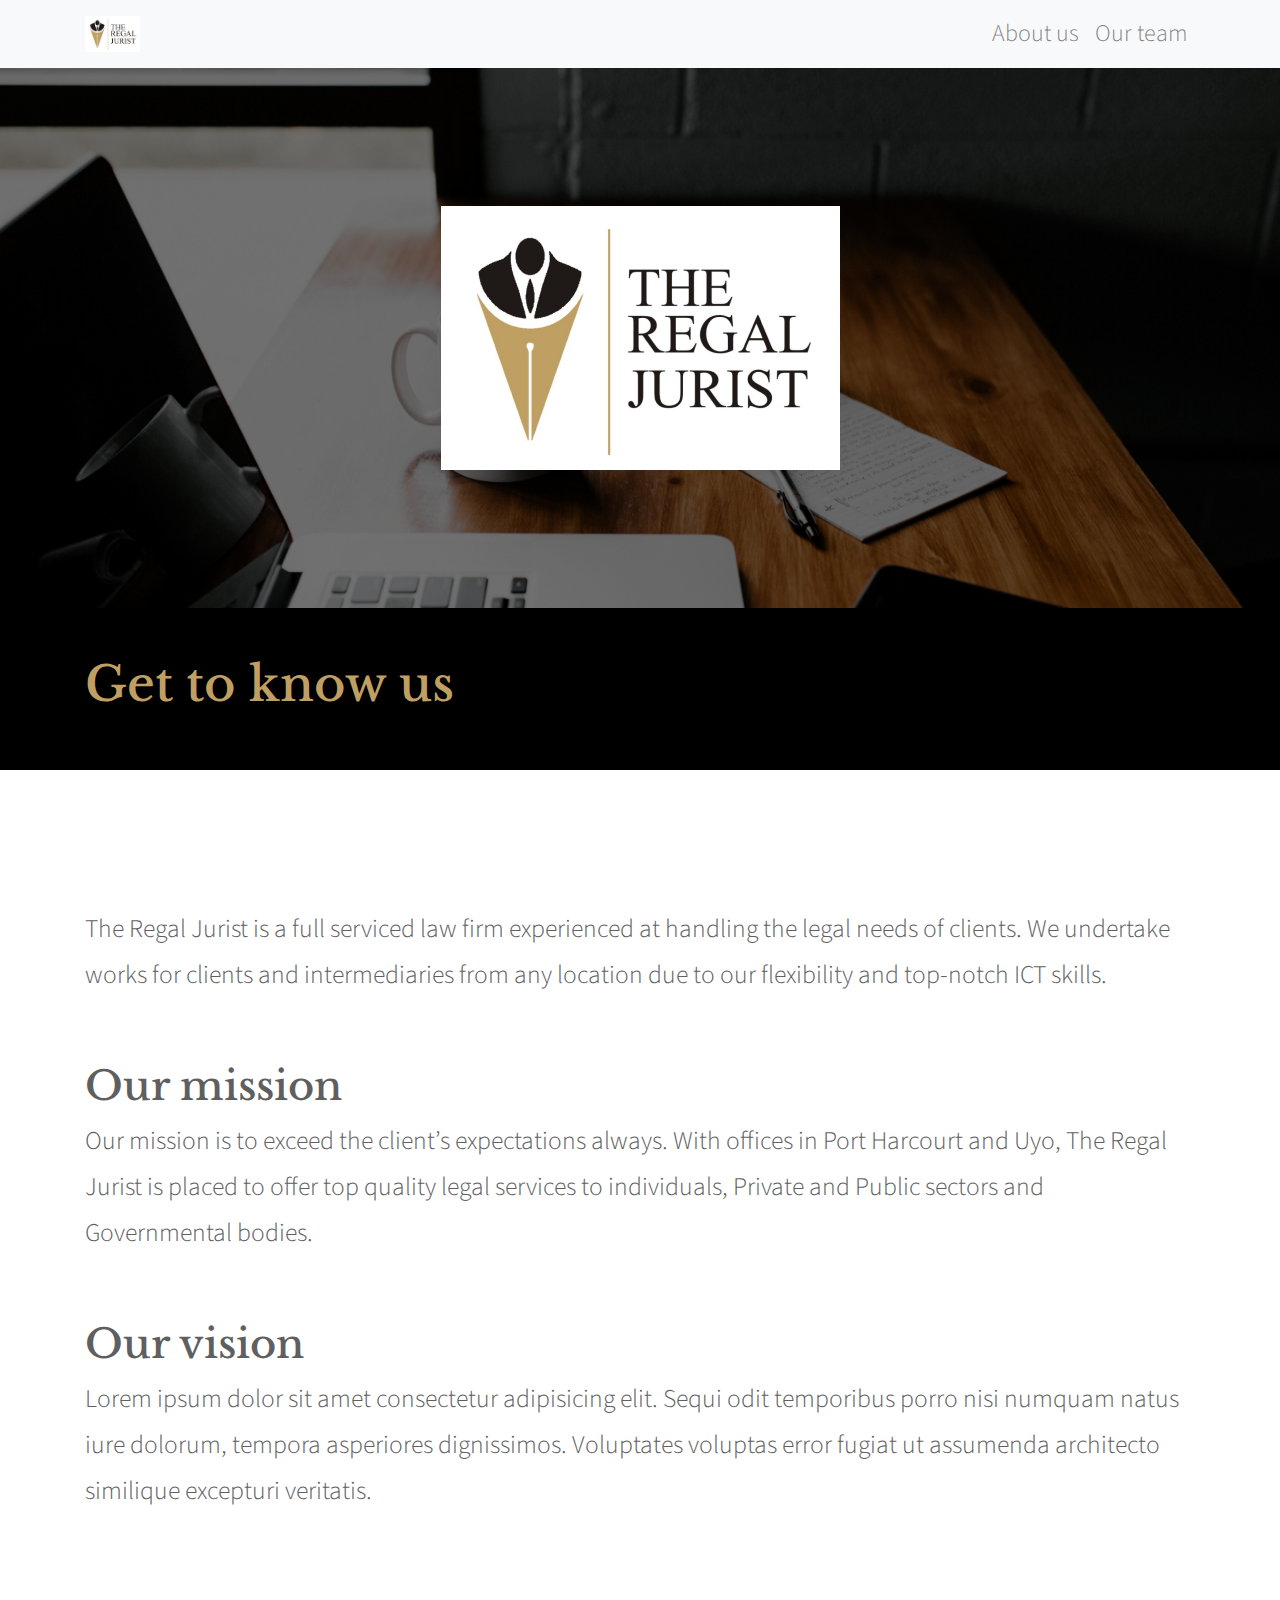
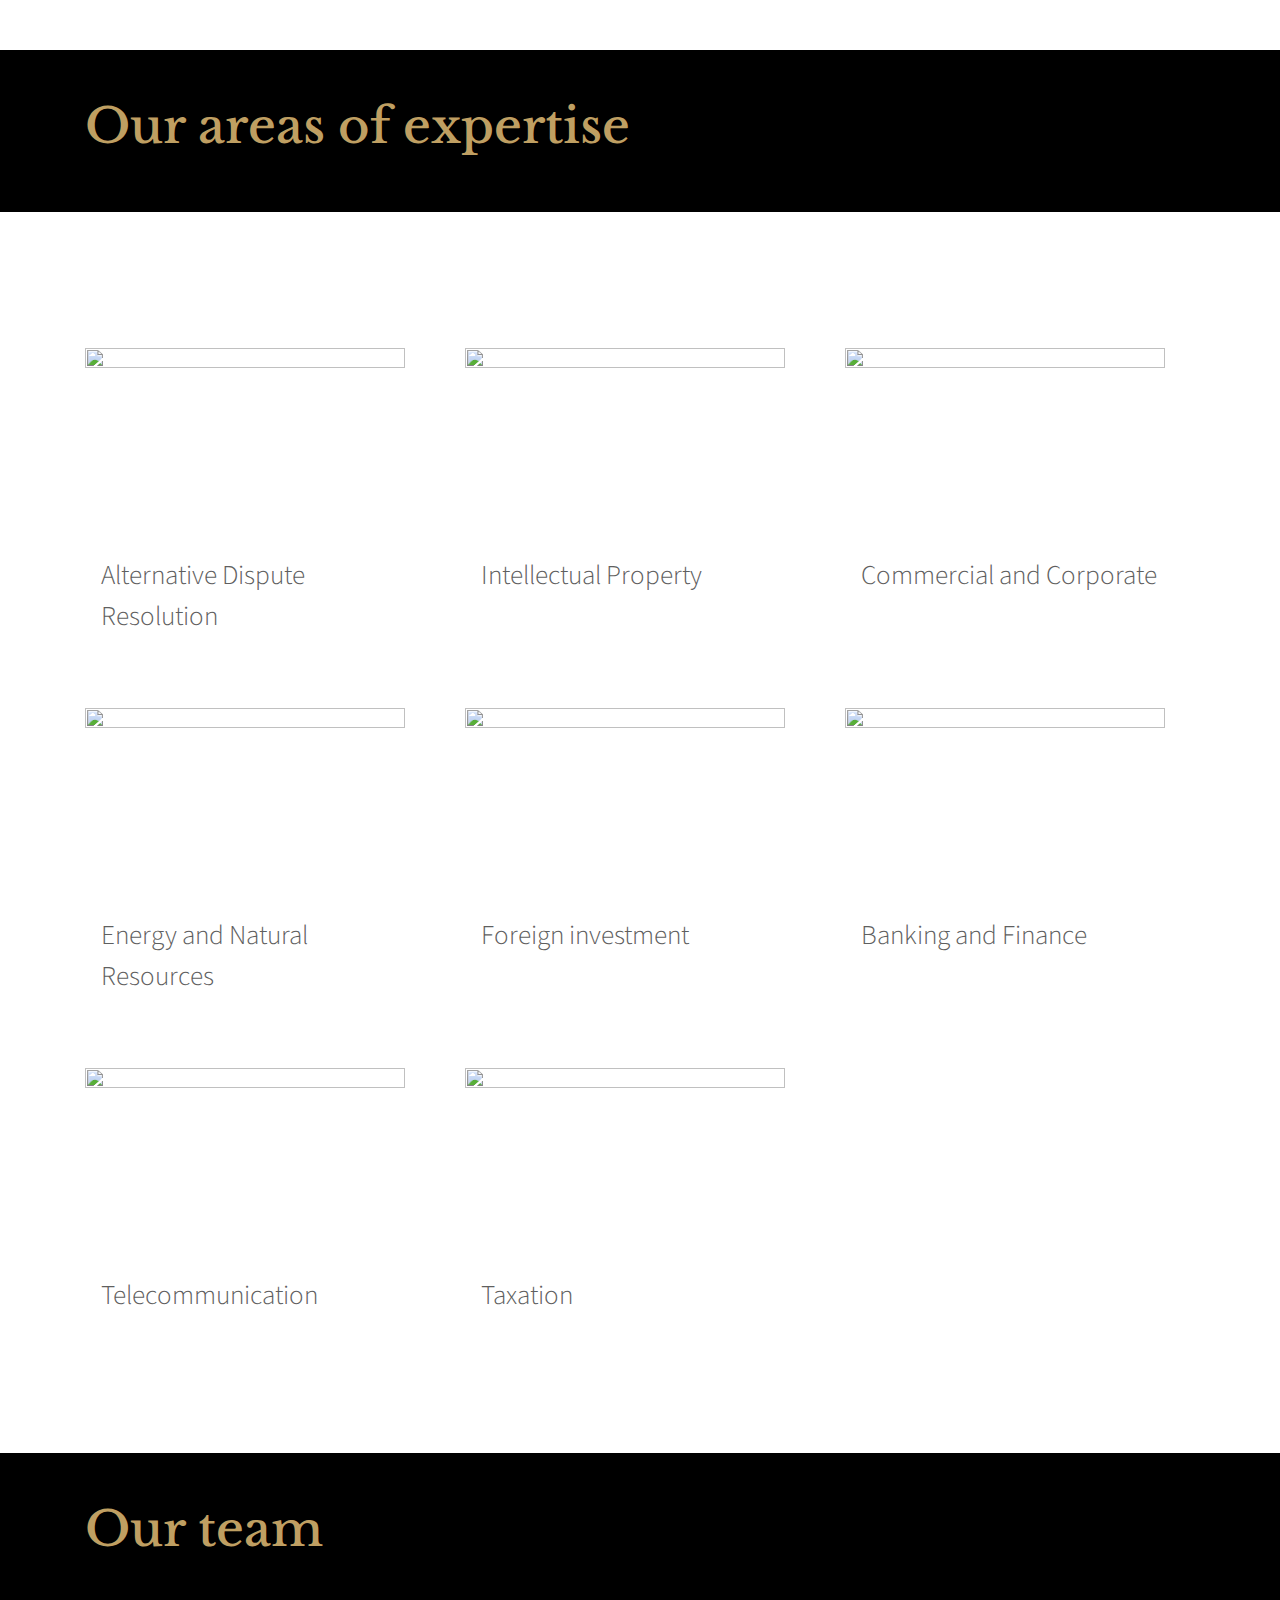
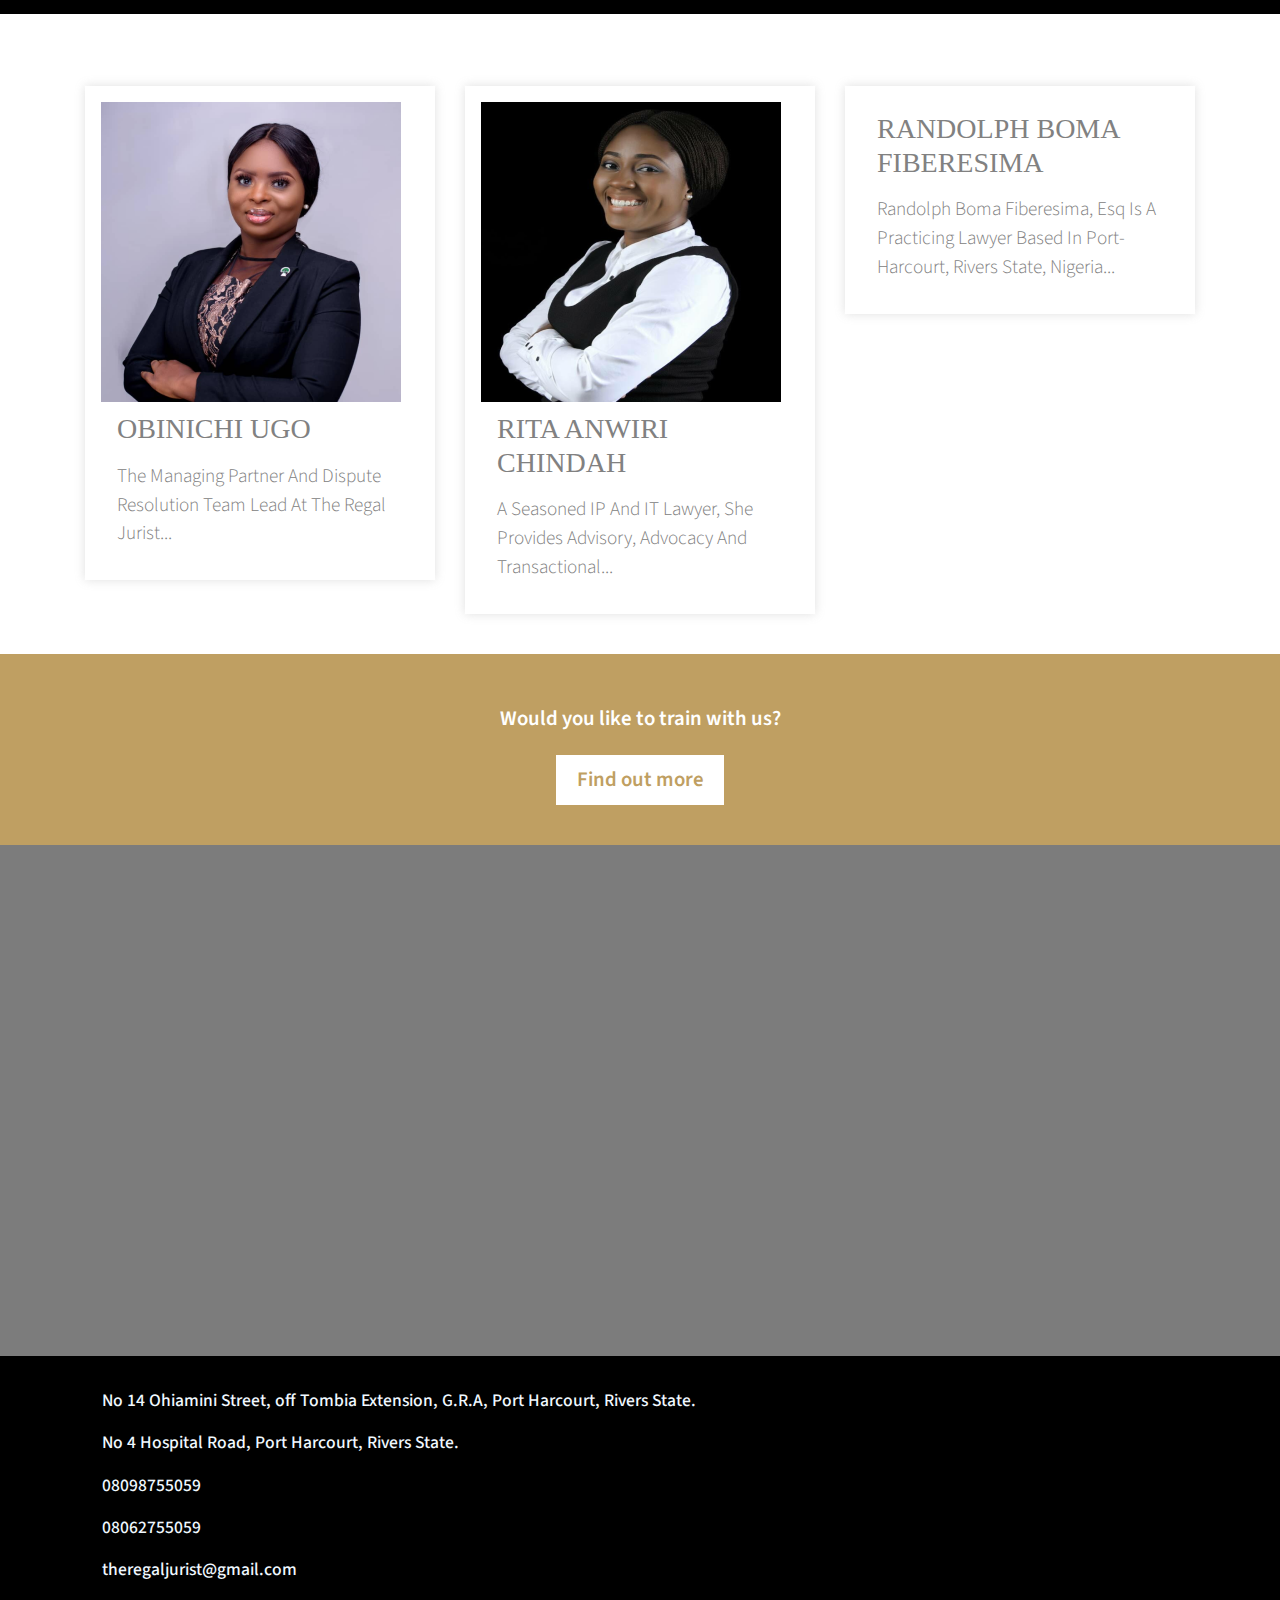
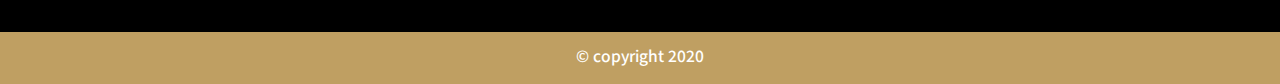
==== commit 2a94ea75: "update" ====
--- a/index.html
+++ b/index.html
@@ -45,7 +45,7 @@
 			<div class="container">
 				<!-- Brand -->
 				<a class="navbar-brand" href="/"
-					><img class="img-fluid" src="./assets/images/logo.png"
+					><img class="img-fluid" width="55" src="./assets/images/logo.png"
 				/></a>
 
 				<!-- Toggler/collapsibe Button -->
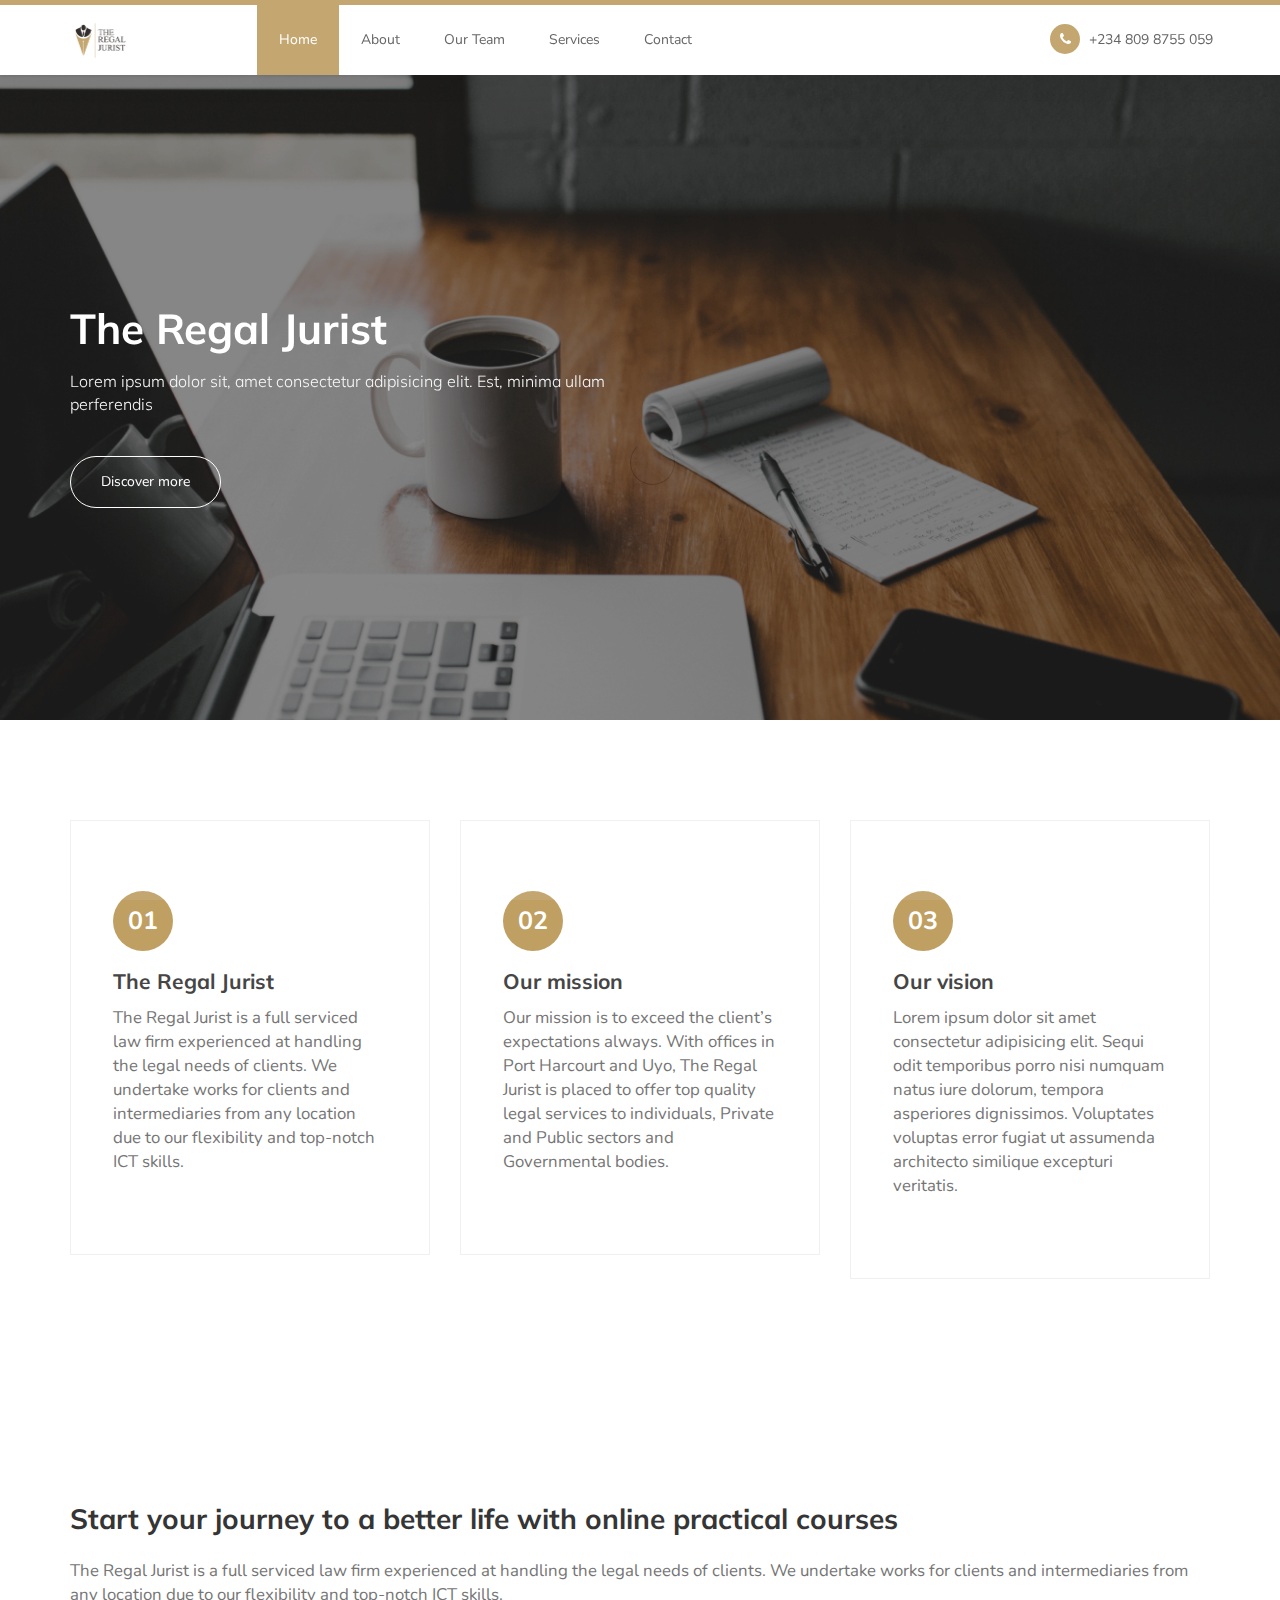
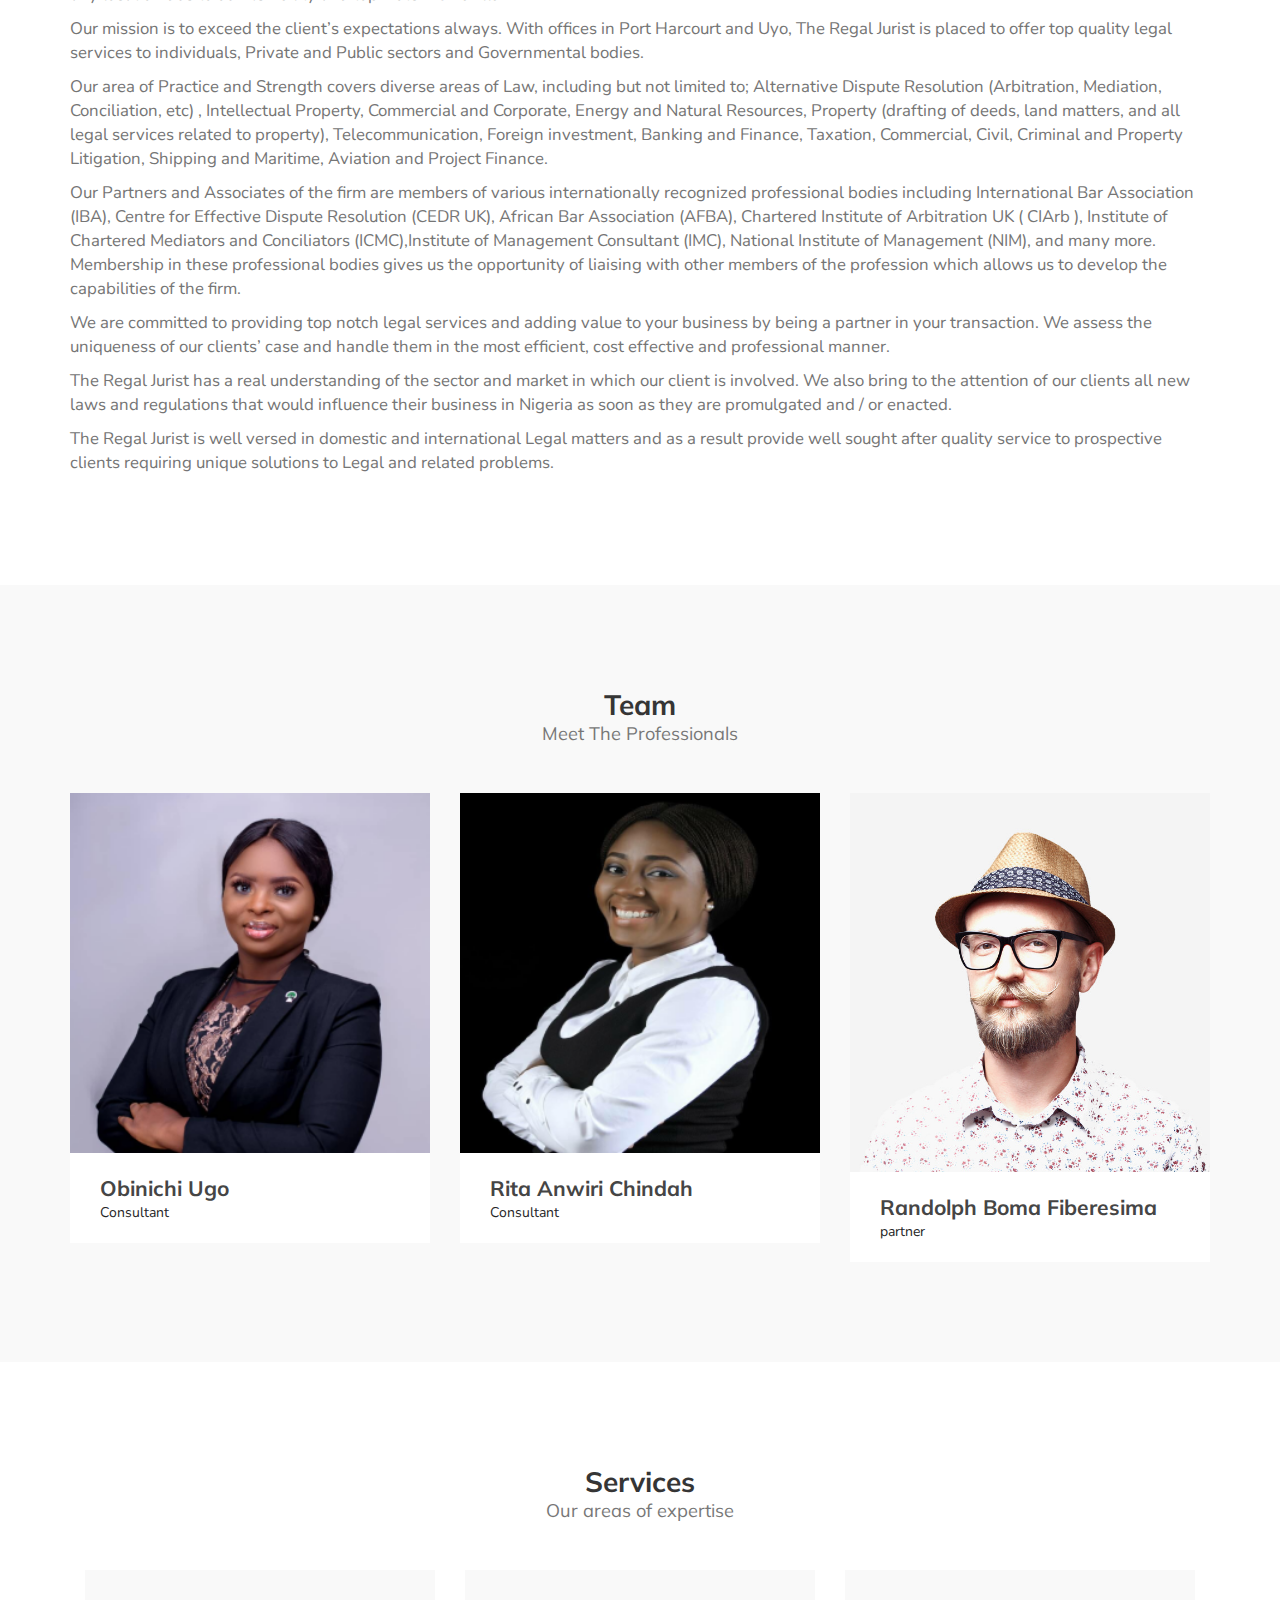
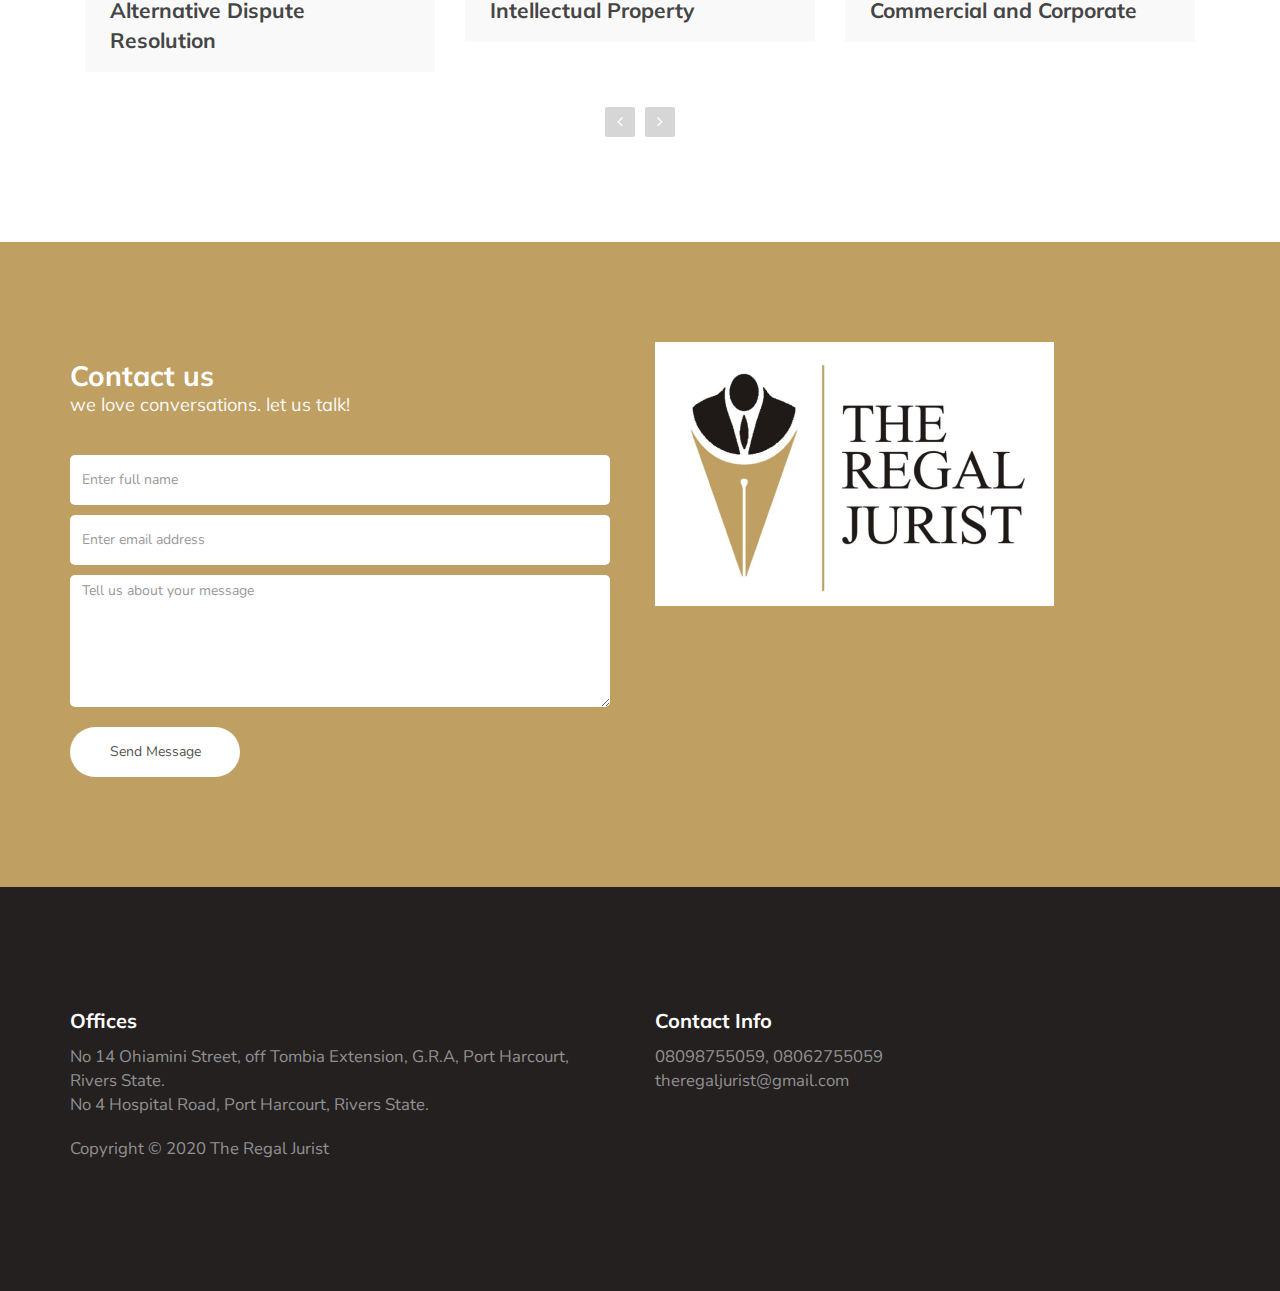
==== commit 8cb24e69: "revamp of the entire website" ====
--- a/index.html
+++ b/index.html
@@ -1,708 +1,851 @@
-<!DOCTYPE html>
-<html lang="en">
-	<head>
-		<meta charset="UTF-8" />
-		<meta name="viewport" content="width=device-width, initial-scale=1.0" />
-		<title>The Regal Jurist</title>
-		<link
-			rel="shortcut icon"
-			href="./assets/images/logo.png"
-			type="image/x-icon"
-		/>
-		<link
-			rel="stylesheet"
-			href="https://cdnjs.cloudflare.com/ajax/libs/font-awesome/5.13.0/css/all.min.css"
-			integrity="sha256-h20CPZ0QyXlBuAw7A+KluUYx/3pK+c7lYEpqLTlxjYQ="
-			crossorigin="anonymous"
-		/>
-
-		<link
-			href="https://fonts.googleapis.com/css2?family=Libre+Baskerville:wght@400;700&display=swap"
-			rel="stylesheet"
-		/>
-		<link
-			href="https://fonts.googleapis.com/css2?family=Source+Sans+Pro:wght@200;300;400;600&display=swap"
-			rel="stylesheet"
-		/>
-
-		<link
-			href="https://stackpath.bootstrapcdn.com/bootstrap/4.4.1/css/bootstrap.min.css"
-			rel="stylesheet"
-			integrity="sha384-Vkoo8x4CGsO3+Hhxv8T/Q5PaXtkKtu6ug5TOeNV6gBiFeWPGFN9MuhOf23Q9Ifjh"
-			crossorigin="anonymous"
-		/>
-
-		<link
-			rel="stylesheet"
-			href="https://cdnjs.cloudflare.com/ajax/libs/animate.css/3.7.2/animate.min.css"
-			integrity="sha256-PHcOkPmOshsMBC+vtJdVr5Mwb7r0LkSVJPlPrp/IMpU="
-			crossorigin="anonymous"
-		/>
-		<link rel="stylesheet" href="./assets/css/style.css" />
-	</head>
-	<body>
-		<nav class="navbar navbar-expand-md bg-light navbar-light">
-			<div class="container">
-				<!-- Brand -->
-				<a class="navbar-brand" href="/"
-					><img class="img-fluid" width="55" src="./assets/images/logo.png"
-				/></a>
-
-				<!-- Toggler/collapsibe Button -->
-				<button
-					class="navbar-toggler"
-					type="button"
-					data-toggle="collapse"
-					data-target="#collapsibleNavbar"
-				>
-					<span class="navbar-toggler-icon"></span>
-				</button>
-
-				<!-- Navbar links -->
-				<div class="collapse navbar-collapse" id="collapsibleNavbar">
-					<ul class="navbar-nav ml-auto">
-						<li class="nav-item">
-							<a class="nav-link" href="/about.html">About us</a>
-						</li>
-						<li class="nav-item">
-							<a class="nav-link" href="#team">Our team</a>
-						</li>
-						<!-- <li class="nav-item">
-							<a class="nav-link" href="#">Training</a>
-						</li> -->
-					</ul>
-				</div>
-			</div>
-		</nav>
-
-		<div class="showbox">
-			<img src="./assets/images/cad1.png" alt="" />
-			<div class="imgOverLay">
-				<div class="container d-flex">
-					<div class="m-auto">
-						<img
-							src="./assets/images/team/IMG-20200309-WA0003 1.png"
-							class="img-fluid"
-							alt=""
-							width="300"
-						/>
-						<!-- <h3 class="wow slideIn">The law is reason, free from passion</h3>
-						<cite>--Aristotle</cite> -->
-					</div>
-				</div>
-			</div>
-		</div>
-
-		<!-- GET TO KNOW US -->
-		<div class="getToKnow bg-black">
-			<div class="container">
-				<h3 class="caption">Get to know us</h3>
-			</div>
-		</div>
-		<div class="container">
-			<div class="bg-hammer">
-				<div class="row">
-					<div class="col-md-12 about">
-						<!-- <h3 class="title"></h3> -->
-						<p class="txt">
-							The Regal Jurist is a full serviced law firm experienced at
-							handling the legal needs of clients. We undertake works for
-							clients and intermediaries from any location due to our
-							flexibility and top-notch ICT skills.
-						</p>
-					</div>
-					<div class="col-md-12 about">
-						<h3 class="title">Our mission</h3>
-						<p class="txt">
-							Our mission is to exceed the client’s expectations always. With
-							offices in Port Harcourt and Uyo, The Regal Jurist is placed to
-							offer top quality legal services to individuals, Private and
-							Public sectors and Governmental bodies.
-						</p>
-					</div>
-					<div class="col-md-12 about">
-						<h3 class="title">Our vision</h3>
-						<p class="txt wow slideInUp">
-							Lorem ipsum dolor sit amet consectetur adipisicing elit. Sequi
-							odit temporibus porro nisi numquam natus iure dolorum, tempora
-							asperiores dignissimos. Voluptates voluptas error fugiat ut
-							assumenda architecto similique excepturi veritatis.
-						</p>
-					</div>
-				</div>
-			</div>
-		</div>
-
-		<!-- Our Areas of Expertise -->
-
-		<div class="bg-black">
-			<div class="container">
-				<h3 class="caption">Our areas of expertise</h3>
-			</div>
-		</div>
-		<div class="bg-dynamic">
-			<div class="container">
-				<div class="padding">
-					<div class="row">
-						<div class="col-md-4 areas text-center wow fadeIn">
-							<div class="specialty">
-								<img
-									src="https://images.unsplash.com/photo-1558403194-611308249627?ixlib=rb-1.2.1&ixid=eyJhcHBfaWQiOjEyMDd9&auto=format&fit=crop&w=1350&q=80"
-									class="img-fluid"
-									width="320"
-									height="200"
-									alt=""
-								/>
-								<p>
-									Alternative Dispute Resolution
-								</p>
-							</div>
-						</div>
-						<div class="col-md-4 areas text-center wow fadeIn">
-							<div class="specialty">
-								<img
-									src="https://images.unsplash.com/photo-1530973428-5bf2db2e4d71?ixlib=rb-1.2.1&ixid=eyJhcHBfaWQiOjEyMDd9&auto=format&fit=crop&w=1350&q=80"
-									class="img-fluid"
-									width="320"
-									height="200"
-									alt=""
-								/>
-								<p>Intellectual Property</p>
-							</div>
-						</div>
-						<div class="col-md-4 areas text-center wow fadeIn">
-							<div class="specialty">
-								<img
-									src="https://images.unsplash.com/photo-1486406146926-c627a92ad1ab?ixlib=rb-1.2.1&ixid=eyJhcHBfaWQiOjEyMDd9&auto=format&fit=crop&w=1350&q=80"
-									class="img-fluid"
-									width="320"
-									height="200"
-									alt=""
-								/>
-								<p>Commercial and Corporate</p>
-							</div>
-						</div>
-						<div class="col-md-4 areas text-center wow fadeIn">
-							<div class="specialty">
-								<img
-									src="https://images.unsplash.com/photo-1473341304170-971dccb5ac1e?ixlib=rb-1.2.1&auto=format&fit=crop&w=1350&q=80"
-									class="img-fluid"
-									width="320"
-									height="200"
-									alt=""
-								/>
-								<p>Energy and Natural Resources</p>
-							</div>
-						</div>
-						<div class="col-md-4 areas text-center wow fadeIn">
-							<div class="specialty">
-								<img
-									src="https://images.unsplash.com/photo-1559589689-577aabd1db4f?ixlib=rb-1.2.1&ixid=eyJhcHBfaWQiOjEyMDd9&auto=format&fit=crop&w=1350&q=80"
-									class="img-fluid"
-									width="320"
-									height="200"
-									alt=""
-								/>
-								<p>Foreign investment</p>
-							</div>
-						</div>
-						<div class="col-md-4 areas text-center wow fadeIn">
-							<div class="specialty">
-								<img
-									src="https://images.unsplash.com/photo-1534469589579-86bd01bc003a?ixlib=rb-1.2.1&ixid=eyJhcHBfaWQiOjEyMDd9&auto=format&fit=crop&w=1351&q=80"
-									class="img-fluid"
-									width="320"
-									height="200"
-									alt=""
-								/>
-								<p>Banking and Finance</p>
-							</div>
-						</div>
-						<div class="col-md-4 areas text-center wow fadeIn">
-							<div class="specialty">
-								<img
-									src="https://images.unsplash.com/photo-1533664488202-6af66d26c44a?ixlib=rb-1.2.1&auto=format&fit=crop&w=1489&q=80"
-									class="img-fluid"
-									width="320"
-									height="200"
-									alt=""
-								/>
-								<p>Telecommunication</p>
-							</div>
-						</div>
-						<div class="col-md-4 areas text-center wow fadeIn">
-							<div class="specialty">
-								<img
-									src="https://images.unsplash.com/photo-1494887205043-c5f291293cf6?ixlib=rb-1.2.1&ixid=eyJhcHBfaWQiOjEyMDd9&auto=format&fit=crop&w=1350&q=80"
-									class="img-fluid"
-									width="320"
-									height="200"
-									alt=""
-								/>
-								<p>Taxation</p>
-							</div>
-						</div>
-					</div>
-				</div>
-			</div>
-		</div>
-
-		<!-- OUR TEAM -->
-
-		<div class="bg-black">
-			<div class="container">
-				<h3 class="caption" id="team">Our team</h3>
-			</div>
-		</div>
-
-		<div class="container teamPadding">
-			<div class="row text-center">
-				<div class="col-md-4 my-2">
-					<a
-						href="#"
-						class="teamBox"
-						data-toggle="modal"
-						data-target="#obinichi"
-					>
-						<div class="row">
-							<div class="col-lg-12">
-								<img
-									class="img-fluid"
-									src="./assets/images/team/obinichi_sm.png"
-								/>
-							</div>
-							<div class="col-lg-12">
-								<div class="px-3">
-									<h3>
-										Obinichi Ugo
-									</h3>
-									<p class="mt-3 team">
-										The Managing Partner and Dispute Resolution Team Lead at The
-										Regal Jurist...
-									</p>
-								</div>
-							</div>
-						</div>
-					</a>
-				</div>
-				<div class="col-md-4 my-2">
-					<a href="#" class="teamBox" data-toggle="modal" data-target="#rita">
-						<div class="row">
-							<div class="col-lg-12">
-								<img class="img-fluid" src="./assets/images/team/rita_sm.png" />
-							</div>
-							<div class="col-lg-12">
-								<div class="px-3">
-									<h3>
-										Rita Anwiri Chindah
-									</h3>
-									<p class="mt-3 team">
-										A seasoned IP and IT lawyer, she provides advisory, advocacy
-										and transactional...
-									</p>
-								</div>
-							</div>
-						</div>
-					</a>
-				</div>
-				<div class="col-md-4 my-2">
-					<a href="#" class="teamBox" data-toggle="modal" data-target="#boma">
-						<div class="row">
-							<div class="col-lg-12">
-								<div class="text-center">
-									<i class="fas fa-user-tie" style="font-size: 18rem;"></i>
-								</div>
-								<!-- <img class="img-fluid" src="./assets/images/team/rita_sm.png" /> -->
-							</div>
-							<div class="col-lg-12">
-								<div class="px-3">
-									<h3>
-										Randolph Boma Fiberesima
-									</h3>
-									<p class="mt-3 team">
-										Randolph Boma Fiberesima, Esq is a practicing lawyer based
-										in Port-Harcourt, Rivers State, Nigeria...
-									</p>
-								</div>
-							</div>
-						</div>
-					</a>
-				</div>
-			</div>
-		</div>
-
-		<!-- TRAINING -->
-		<div class="bg-gold">
-			<div class="container">
-				<div class="train">
-					<div class="train-box">
-						<p class="m-auto">Would you like to train with us?</p>
-					</div>
-
-					<div class="train-box">
-						<a class="btn-gold" href="#">Find out more</a>
-					</div>
-				</div>
-			</div>
-		</div>
-
-		<!-- MAP -->
-		<div class="map">
-			<div class="mapouter">
-				<div class="gmap_canvas">
-					<iframe
-						id="gmap_canvas"
-						src="https://maps.google.com/maps?q=No%2014%20Ohiamini%20Street%2C%20off%20Tombia%20Extension%2C%20G.R.A%2C%20Port%20Harcourt%2C%20Rivers%20State&t=&z=15&ie=UTF8&iwloc=&output=embed"
-						frameborder="0"
-						scrolling="no"
-						marginheight="0"
-						marginwidth="0"
-					></iframe>
-					<a href="https://www.crocothemes.net"></a>
-				</div>
-			</div>
-			<div class="mapoverlay"></div>
-		</div>
-
-		<!-- FOOTER -->
-		<footer class="footer">
-			<div class="container">
-				<p>
-					<i class="fas fa-map-marker-alt"></i>
-					No 14 Ohiamini Street, off Tombia Extension, G.R.A, Port Harcourt,
-					Rivers State.
-				</p>
-				<p>
-					<i class="fas fa-map-marker-alt"></i>
-
-					No 4 Hospital Road, Port Harcourt, Rivers State.
-				</p>
-				<p>
-					<i class="fas fa-phone"></i>
-					<a href="tel:08098755059">08098755059</a>
-				</p>
-				<p>
-					<i class="fas fa-phone"></i>
-					<a href="tel:08062755059">08062755059</a>
-				</p>
-				<p>
-					<i class="fas fa-envelope"></i>
-					<a href="mailto:theregaljurist@gmail.com">theregaljurist@gmail.com</a>
-				</p>
-			</div>
-			<div class="bg-gold copyright">
-				&copy; copyright 2020
-			</div>
-		</footer>
-
-		<!-- Button trigger modal -->
-
-		<!-- Modal -->
-		<div
-			class="modal fade"
-			id="obinichi"
-			tabindex="-1"
-			role="dialog"
-			aria-labelledby="obinichiTitle"
-			aria-hidden="true"
-		>
-			<div class="modal-dialog" role="document">
-				<div class="modal-content">
-					<div class="modal-header">
-						<!-- <h5 class="modal-title" id="obinichiTitle">Modal title</h5> -->
-						<button
-							type="button"
-							class="close"
-							data-dismiss="modal"
-							aria-label="Close"
-						>
-							<span aria-hidden="true">&times;</span>
-						</button>
-					</div>
-					<div class="modal-body">
-						<div class="row">
-							<div class="col-md-5">
-								<img
-									src="./assets/images/team/obi.jpeg"
-									class="img-fluid"
-									alt=""
-								/>
-							</div>
-							<div class="col-md-7">
-								<p>
-									The Managing Partner and Dispute Resolution Team Lead at The
-									Regal Jurist. She is an appointed mediator of the Federal high
-									Court dispute resolution centre, and also The Dispute
-									resolution Centre of the Abuja Chamber of Commerce.
-								</p>
-
-								<p>
-									Obinichi holds a bachelors degree in Law from the Prestigious
-									Rivers State University and has a post-bar experience cutting
-									across Alternative Dispute Resolution (ADR) and Litigation.
-								</p>
-
-								<p>
-									She is a fellow and trainer of the Institute of Chartered
-									Mediator, Conciliator( ICMC), Fellow of the Institute of
-									Management consultants, Certified Management Consultant, and
-									an Associate member of the Chartered institute of Arbitrators
-									(CIArb UK)
-								</p>
-
-								<p>
-									As an astute legal professional, her portfolio includes;
-									National Coordinator of the Young Member’s Forum of the
-									African Bar Association Nigeria, The Branch Treasurer of the
-									Institute of chartered Mediators and Conciliators Rivers
-									branch, and the Public Relations Officer of the African women
-									lawyers association (AWLA) RIVERS Branch.
-								</p>
-
-								<p>
-									A Registered member of the International Bar Association
-									(IBA), International Council for Commercial Arbitration(ICCA),
-									International Chambers of Commerce Young Arbitrators
-									Forum(ICCYAF), Standards and competency in mediation
-									Advocacy(SCMA) and YALI NETWORK.
-								</p>
-
-								<p>
-									Obinichi volunteers as a board member for Greater Women
-									Initiative for health and rights (GWIHR), Legal Adviser for
-									Garden City Advancement Awards, Yali Network,African Women
-									Lawyers Association (AWLA),International Federation of Female
-									Lawyers (FIDA) and many others.
-								</p>
-
-								<p>
-									Her passion for human right advocacy is boundless particularly
-									for women and children.
-								</p>
-
-								<p>
-									Obinichi has a heart for humanity and this reflects in her
-									philanthropic daily living.
-								</p>
-
-								<p>
-									Her Hobbies include, dancing, researching,travelling,reading,
-									Organizing and Learning new things
-								</p>
-							</div>
-						</div>
-					</div>
-					<div class="modal-footer">
-						<button
-							type="button"
-							class="btn btn-secondary"
-							data-dismiss="modal"
-						>
-							Close
-						</button>
-						<!-- <button type="button" class="btn btn-primary">Save changes</button> -->
-					</div>
-				</div>
-			</div>
-		</div>
-
-		<!-- Rita -->
-
-		<!-- Modal -->
-		<div
-			class="modal fade"
-			id="rita"
-			tabindex="-1"
-			role="dialog"
-			aria-labelledby="ritaTitle"
-			aria-hidden="true"
-		>
-			<div class="modal-dialog" role="document">
-				<div class="modal-content">
-					<div class="modal-header">
-						<!-- <h5 class="modal-title" id="ritaTitle">Modal title</h5> -->
-						<button
-							type="button"
-							class="close"
-							data-dismiss="modal"
-							aria-label="Close"
-						>
-							<span aria-hidden="true">&times;</span>
-						</button>
-					</div>
-					<div class="modal-body">
-						<div class="row">
-							<div class="col-md-5">
-								<img
-									src="./assets/images/team/rita.jpg"
-									class="img-fluid"
-									alt=""
-								/>
-							</div>
-							<div class="col-md-7">
-								<p>
-									A seasoned IP and IT lawyer, she provides advisory, advocacy
-									and transactional legal services to a broad spectrum of local
-									and foreign clients. She has cognate experience in projects
-									concerning data protection and privacy, media law, copyright,
-									trademarks and patent
-								</p>
-
-								<p>
-									Rita holds a Masters degree in Intellectual Property and
-									Information Technology from the University of Derby UK. She is
-									a member of the Nigerian Bar Association (NBA) Section on
-									Business Law Committee on Arbitration and Alternative Dispute
-									Resolution, Information and Communications Technology, and
-									Intellectual Property; member of National Institute of
-									Management; and a member of the Chartered Institute of
-									Arbitrators (UK), Nigeria Branch.
-								</p>
-
-								<p>
-									Rita is also a co-contributor to the 6th edition of the
-									International Comparative Legal Guide on Data Protection 2019.
-								</p>
-
-								<p>
-									In her spare time, Rita enjoys Travelling and Tutoring [Art,
-									Music, etc].
-								</p>
-							</div>
-						</div>
-					</div>
-					<div class="modal-footer">
-						<button
-							type="button"
-							class="btn btn-secondary"
-							data-dismiss="modal"
-						>
-							Close
-						</button>
-						<!-- <button type="button" class="btn btn-primary">Save changes</button> -->
-					</div>
-				</div>
-			</div>
-		</div>
-
-		<!-- Boma -->
-
-		<!-- Modal -->
-		<div
-			class="modal fade"
-			id="boma"
-			tabindex="-1"
-			role="dialog"
-			aria-labelledby="bomaTitle"
-			aria-hidden="true"
-		>
-			<div class="modal-dialog" role="document">
-				<div class="modal-content">
-					<div class="modal-header">
-						<!-- <h5 class="modal-title" id="bomaTitle">Modal title</h5> -->
-						<button
-							type="button"
-							class="close"
-							data-dismiss="modal"
-							aria-label="Close"
-						>
-							<span aria-hidden="true">&times;</span>
-						</button>
-					</div>
-					<div class="modal-body">
-						<div class="row">
-							<div class="col-md-5">
-								<div class="text-center">
-									<i class="fas fa-user-tie" style="font-size: 18rem;"></i>
-								</div>
-								<!-- <img
-									src="./assets/images/team/boma.jpg"
-									class="img-fluid"
-									alt=""
-								/> -->
-							</div>
-							<div class="col-md-7">
-								<p>
-									Randolph Boma Fiberesima, Esq is a practicing lawyer based in
-									Port-Harcourt, Rivers State, Nigeria. Called to the Bar in
-									2014, he is currently a Special Assistant to the
-									Solicitor-General of Rivers State and Permanent Secretary,
-									Ministry of Justice. On a personal note, he is a Co-founder
-									and Head of Legal/Partnerships at Forest Logs Concepts; Owners
-									and Operators of the Hello PHC brand which is a City Discovery
-									Service that aims to serve as a gateway to everything about
-									Port-Harcourt and most importantly nurture positive
-									conversations about the city.
-								</p>
-
-								<p>
-									He is also the Projects Coordinator at the Thirty-Six Forum,
-									an organization that seeks to provide a platform where people
-									can come together to think, share ideas and initiatives that
-									can be developed further and will in turn proffer solutions to
-									some of the socio-economic problems we face as a society.
-								</p>
-
-								<p>
-									He is a member of the Port-Harcourt Hub of the World Economic
-									Forum’s Global Shapers Community, a Sustainable Development
-									Goals Advocate and an Associate of the Institute of Chartered
-									Mediators and Conciliators in Nigeria. He also serves as a
-									member of the Publicity Committee of the Christian Lawyers
-									Fellowship of Nigeria, Port-Harcourt Branch and the Human
-									Rights Committee of the Young Lawyer’s Forum, Nigerian Bar
-									Association, Port-Harcourt Branch.
-								</p>
-
-								<p>
-									A self-styled Bole & Fish Connoisseur, Randolph believes
-									collaboration amongst all is the key to sustainable
-									development, loves to read novels and travel as well.
-								</p>
-							</div>
-						</div>
-					</div>
-					<div class="modal-footer">
-						<button
-							type="button"
-							class="btn btn-secondary"
-							data-dismiss="modal"
-						>
-							Close
-						</button>
-						<!-- <button type="button" class="btn btn-primary">Save changes</button> -->
-					</div>
-				</div>
-			</div>
-		</div>
-	</body>
-	<script
-		src="https://cdnjs.cloudflare.com/ajax/libs/wow/1.1.2/wow.min.js"
-		integrity="sha256-z6FznuNG1jo9PP3/jBjL6P3tvLMtSwiVAowZPOgo56U="
-		crossorigin="anonymous"
-	></script>
-	<script>
-		new WOW().init();
-	</script>
-	<!-- jQuery library -->
-	<script src="https://ajax.googleapis.com/ajax/libs/jquery/3.4.1/jquery.min.js"></script>
-
-	<!-- Popper JS -->
-	<script src="https://cdnjs.cloudflare.com/ajax/libs/popper.js/1.16.0/umd/popper.min.js"></script>
-
-	<script
-		src="https://stackpath.bootstrapcdn.com/bootstrap/4.4.1/js/bootstrap.min.js"
-		integrity="sha384-wfSDF2E50Y2D1uUdj0O3uMBJnjuUD4Ih7YwaYd1iqfktj0Uod8GCExl3Og8ifwB6"
-		crossorigin="anonymous"
-	></script>
-
-	<script
-		src="https://stackpath.bootstrapcdn.com/bootstrap/4.4.1/js/bootstrap.bundle.min.js"
-		integrity="sha384-6khuMg9gaYr5AxOqhkVIODVIvm9ynTT5J4V1cfthmT+emCG6yVmEZsRHdxlotUnm"
-		crossorigin="anonymous"
-	></script>
-	<!-- <script src="https://unpkg.com/aos@2.3.1/dist/aos.js"></script>
-	<script>
-		AOS.init();
-	</script> -->
-</html>
+<!DOCTYPE html>
+<html lang="en">
+<head>
+
+     <title>Known - Education HTML Template</title>
+<!-- 
+
+Known Template 
+
+https://templatemo.com/tm-516-known
+
+-->
+     <meta charset="UTF-8">
+     <meta http-equiv="X-UA-Compatible" content="IE=Edge">
+     <meta name="description" content="">
+     <meta name="keywords" content="">
+     <meta name="author" content="">
+     <meta name="viewport" content="width=device-width, initial-scale=1, maximum-scale=1">
+
+     <link rel="stylesheet" href="css/bootstrap.min.css">
+     <link rel="stylesheet" href="css/font-awesome.min.css">
+     <link rel="stylesheet" href="css/owl.carousel.css">
+     <link rel="stylesheet" href="css/owl.theme.default.min.css">
+
+     <!-- MAIN CSS -->
+     <link rel="stylesheet" href="css/templatemo-style.css">
+
+</head>
+<body id="top" data-spy="scroll" data-target=".navbar-collapse" data-offset="50">
+
+     <!-- PRE LOADER -->
+     <section class="preloader">
+          <div class="spinner">
+
+               <span class="spinner-rotate"></span>
+               
+          </div>
+     </section>
+
+
+     <!-- MENU -->
+     <section class="navbar custom-navbar navbar-fixed-top" role="navigation">
+          <div class="container">
+
+               <div class="navbar-header">
+                    <button class="navbar-toggle" data-toggle="collapse" data-target=".navbar-collapse">
+                         <span class="icon icon-bar"></span>
+                         <span class="icon icon-bar"></span>
+                         <span class="icon icon-bar"></span>
+                    </button>
+
+                    <!-- lOGO TEXT HERE -->
+                    <a href="#" class="navbar-brand" style="color: #bf9f62;"><img src="./imgs/logo.png" width="60" class="img-responsive" alt="theregaljurist-logo"> </a>
+               </div>
+
+               <!-- MENU LINKS -->
+               <div class="collapse navbar-collapse">
+                    <ul class="nav navbar-nav navbar-nav-first">
+                         <li><a href="#top" class="smoothScroll">Home</a></li>
+                         <li><a href="#about" class="smoothScroll">About</a></li>
+                         <li><a href="#team" class="smoothScroll">Our Team</a></li>
+                         <li><a href="#courses" class="smoothScroll">Services</a></li>
+                         <!-- <li><a href="#testimonial" class="smoothScroll">Reviews</a></li> -->
+                         <li><a href="#contact" class="smoothScroll">Contact</a></li>
+                    </ul>
+
+                    <ul class="nav navbar-nav navbar-right">
+                         <li><a href="#"><i class="fa fa-phone"></i> +234 809 8755 059</a></li>
+                    </ul>
+               </div>
+
+          </div>
+     </section>
+
+
+     <!-- HOME -->
+     <section id="home">
+          <div class="row">
+
+                    <div class="owl-carousel owl-theme home-slider">
+                         <div class="item item-first">
+                              <div class="caption">
+                                   <div class="container">
+                                        <div class="col-md-6 col-sm-12">
+                                             <h1>The Regal Jurist</h1>
+                                             <h3>Lorem ipsum dolor sit, amet consectetur adipisicing elit. Est, minima ullam perferendis </h3>
+                                             <a href="#feature" class="section-btn btn btn-default smoothScroll">Discover more</a>
+                                        </div>
+                                   </div>
+                              </div>
+                         </div>
+
+                      
+                    </div>
+          </div>
+     </section>
+
+
+     <!-- FEATURE -->
+     <section id="feature">
+          <div class="container">
+               <div class="row">
+
+                    <div class="col-md-4 col-sm-12">
+                         <div class="feature-thumb">
+                              <span>01</span>
+                              <h3>The Regal Jurist</h3>
+                              <p>The Regal Jurist is a full serviced law firm experienced at handling the legal needs of clients. We undertake works for clients and intermediaries from any location due to our flexibility and top-notch ICT skills.</p>
+                         </div>
+                    </div>
+
+                    <div class="col-md-4 col-sm-12">
+                         <div class="feature-thumb">
+                              <span>02</span>
+                              <h3>Our mission</h3>
+                              <p>Our mission is to exceed the client’s expectations always. With offices in Port Harcourt and Uyo, The Regal Jurist is placed to offer top quality legal services to individuals, Private and Public sectors and Governmental bodies.</p>
+                         </div>
+                    </div>
+
+                    <div class="col-md-4 col-sm-12">
+                         <div class="feature-thumb">
+                              <span>03</span>
+                              <h3>Our vision</h3>
+                              <p>Lorem ipsum dolor sit amet consectetur adipisicing elit. Sequi odit temporibus porro nisi numquam natus iure dolorum, tempora asperiores dignissimos. Voluptates voluptas error fugiat ut assumenda architecto similique excepturi veritatis.</p>
+                         </div>
+                    </div>
+
+               </div>
+          </div>
+     </section>
+
+
+     <!-- ABOUT -->
+     <section id="about">
+          <div class="container">
+               <div class="row">
+
+                    <div class="col-md-12 col-sm-12">
+                         <div class="about-info">
+                              <h2>Start your journey to a better life with online practical courses</h2>
+                              <p>
+							The Regal Jurist is a full serviced law firm experienced at
+							handling the legal needs of clients. We undertake works for
+							clients and intermediaries from any location due to our
+							flexibility and top-notch ICT skills.
+						</p>
+						<p>
+							Our mission is to exceed the client’s expectations always. With
+							offices in Port Harcourt and Uyo, The Regal Jurist is placed to
+							offer top quality legal services to individuals, Private and
+							Public sectors and Governmental bodies.
+						</p>
+						<p>
+							Our area of Practice and Strength covers diverse areas of Law,
+							including but not limited to; Alternative Dispute Resolution
+							(Arbitration, Mediation, Conciliation, etc) , Intellectual
+							Property, Commercial and Corporate, Energy and Natural Resources,
+							Property (drafting of deeds, land matters, and all legal services
+							related to property), Telecommunication, Foreign investment,
+							Banking and Finance, Taxation, Commercial, Civil, Criminal and
+							Property Litigation, Shipping and Maritime, Aviation and Project
+							Finance.
+						</p>
+
+						<p>
+							Our Partners and Associates of the firm are members of various
+							internationally recognized professional bodies including
+							International Bar Association (IBA), Centre for Effective Dispute
+							Resolution (CEDR UK), African Bar Association (AFBA), Chartered
+							Institute of Arbitration UK ( CIArb ), Institute of Chartered
+							Mediators and Conciliators (ICMC),Institute of Management
+							Consultant (IMC), National Institute of Management (NIM), and many
+							more. Membership in these professional bodies gives us the
+							opportunity of liaising with other members of the profession which
+							allows us to develop the capabilities of the firm.
+						</p>
+						<p>
+							We are committed to providing top notch legal services and adding
+							value to your business by being a partner in your transaction. We
+							assess the uniqueness of our clients’ case and handle them in the
+							most efficient, cost effective and professional manner.
+						</p>
+						<p>
+							The Regal Jurist has a real understanding of the sector and market
+							in which our client is involved. We also bring to the attention of
+							our clients all new laws and regulations that would influence
+							their business in Nigeria as soon as they are promulgated and / or
+							enacted.
+						</p>
+						<p>
+							The Regal Jurist is well versed in domestic and international
+							Legal matters and as a result provide well sought after quality
+							service to prospective clients requiring unique solutions to Legal
+							and related problems.
+						</p>
+
+
+                         </div>
+                    </div>
+
+               </div>
+          </div>
+     </section>
+
+
+     <!-- TEAM -->
+     <section id="team">
+          <div class="container">
+               <div class="row">
+
+                    <div class="col-md-12 col-sm-12">
+                         <div class="section-title">
+                              <h2>Team <small>Meet The Professionals</small></h2>
+                         </div>
+                    </div>
+
+                    <div class="col-md-4 col-sm-6">
+                         <a
+						href="#"
+						class="teamBox"
+						data-toggle="modal"
+						data-target="#obinichi"
+					>
+                         <div class="team-thumb">
+                              <div class="team-image">
+                                   <img src="imgs/team/obinichi_sm.png" class="img-responsive" alt="">
+                              </div>
+                              <div class="team-info">
+                                   <h3>Obinichi Ugo</h3>
+                                   <span>Consultant</span>
+                              </div>
+                              <!-- <ul class="social-icon">
+                                   <li><a href="#" class="fa fa-facebook-square" attr="facebook icon"></a></li>
+                                   <li><a href="#" class="fa fa-twitter"></a></li>
+                                   <li><a href="#" class="fa fa-instagram"></a></li>
+                              </ul> -->
+                         </div>
+                         </a>
+                    </div>
+
+                    <div class="col-md-4 col-sm-6">
+                         <a href="#" class="teamBox" data-toggle="modal" data-target="#rita">
+                         <div class="team-thumb">
+                              <div class="team-image">
+                                   <img src="imgs/team/rita_sm.png" class="img-responsive" alt="">
+                              </div>
+                              <div class="team-info">
+                                   <h3>Rita Anwiri Chindah</h3>
+                                   <span>Consultant</span>
+                              </div>
+                              <!-- <ul class="social-icon">
+                                   <li><a href="#" class="fa fa-google"></a></li>
+                                   <li><a href="#" class="fa fa-instagram"></a></li>
+                              </ul> -->
+                         </div>
+                         </a>
+                    </div>
+
+                    <div class="col-md-4 col-sm-6">
+                         <a href="#" class="teamBox" data-toggle="modal" data-target="#boma">                         <div class="team-thumb">
+                              <div class="team-image">
+                                   <img src="images/author-image1.jpg" class="img-responsive" alt="">
+                              </div>
+                              <div class="team-info">
+                                   <h3>Randolph Boma Fiberesima</h3>
+                                   <span>partner</span>
+                              </div>
+                              <!-- <ul class="social-icon">
+                                   <li><a href="#" class="fa fa-twitter"></a></li>
+                                   <li><a href="#" class="fa fa-envelope-o"></a></li>
+                                   <li><a href="#" class="fa fa-linkedin"></a></li>
+                              </ul> -->
+                         </div>
+                         </a>
+                    </div>
+
+                   
+
+               </div>
+          </div>
+     </section>
+
+
+     <!-- Services -->
+     <section id="courses">
+          <div class="container">
+               <div class="row">
+
+                    <div class="col-md-12 col-sm-12">
+                         <div class="section-title">
+                              <h2>Services <small>Our areas of expertise</small></h2>
+                         </div>
+
+                         <div class="owl-carousel owl-theme owl-courses">
+                              <div class="col-md-4 col-sm-4">
+                                   <div class="item">
+                                        <div class="courses-thumb">
+                                             <div class="courses-top">
+                                                  <div class="courses-image">
+                                                       <img src="https://images.unsplash.com/photo-1558403194-611308249627?ixlib=rb-1.2.1&ixid=eyJhcHBfaWQiOjEyMDd9&auto=format&fit=crop&w=1350&q=80" class="img-responsive" alt="">
+                                                  </div>
+                                                
+                                             </div>
+
+                                             <div class="courses-detail">
+                                                  <h3><a href="#">Alternative Dispute Resolution</a></h3>
+                                             </div>
+
+                                           
+                                        </div>
+                                   </div>
+                              </div>
+
+                              <div class="col-md-4 col-sm-4">
+                                   <div class="item">
+                                        <div class="courses-thumb">
+                                             <div class="courses-top">
+                                                  <div class="courses-image">
+                                                       <img src="https://images.unsplash.com/photo-1530973428-5bf2db2e4d71?ixlib=rb-1.2.1&ixid=eyJhcHBfaWQiOjEyMDd9&auto=format&fit=crop&w=1350&q=80" class="img-responsive" alt="">
+                                                  </div>
+                                                 
+                                             </div>
+
+                                             <div class="courses-detail">
+                                                  <h3><a href="#">Intellectual Property</a></h3>
+                                             </div>
+
+                                        </div>
+                                   </div>
+                              </div>
+
+                              <div class="col-md-4 col-sm-4">
+                                   <div class="item">
+                                        <div class="courses-thumb">
+                                             <div class="courses-top">
+                                                  <div class="courses-image">
+                                                       <img src="https://images.unsplash.com/photo-1486406146926-c627a92ad1ab?ixlib=rb-1.2.1&ixid=eyJhcHBfaWQiOjEyMDd9&auto=format&fit=crop&w=1350&q=80" class="img-responsive" alt="">
+                                                  </div>
+                                                 
+                                             </div>
+
+                                             <div class="courses-detail">
+                                                  <h3><a href="#">Commercial and Corporate</a></h3>
+                                             </div>
+
+                                             
+                                        </div>
+                                   </div>
+                              </div>
+
+                              <div class="col-md-4 col-sm-4">
+                                   <div class="item">
+                                        <div class="courses-thumb">
+                                             <div class="courses-top">
+                                                  <div class="courses-image">
+                                                       <img src="https://images.unsplash.com/photo-1473341304170-971dccb5ac1e?ixlib=rb-1.2.1&auto=format&fit=crop&w=1350&q=80" class="img-responsive" alt="">
+                                                  </div>
+                                                 
+                                             </div>
+
+                                             <div class="courses-detail">
+                                                  <h3><a href="#">Energy and Natural Resources</a></h3>
+                                             </div>
+
+                                           
+                                        </div>
+                                   </div>
+                              </div>
+
+                              <div class="col-md-4 col-sm-4">
+                                   <div class="item">
+                                        <div class="courses-thumb">
+                                             <div class="courses-top">
+                                                  <div class="courses-image">
+                                                       <img src="https://images.unsplash.com/photo-1559589689-577aabd1db4f?ixlib=rb-1.2.1&ixid=eyJhcHBfaWQiOjEyMDd9&auto=format&fit=crop&w=1350&q=80" class="img-responsive" alt="">
+                                                  </div>
+                                                  
+                                             </div>
+
+                                             <div class="courses-detail">
+                                                  <h3><a href="#">Foreign investment</a></h3>
+                                             </div>
+                                            
+                                        </div>
+                                   </div>
+                              </div>
+                              <div class="col-md-4 col-sm-4">
+                                   <div class="item">
+                                        <div class="courses-thumb">
+                                             <div class="courses-top">
+                                                  <div class="courses-image">
+                                                       <img src="https://images.unsplash.com/photo-1534469589579-86bd01bc003a?ixlib=rb-1.2.1&ixid=eyJhcHBfaWQiOjEyMDd9&auto=format&fit=crop&w=1351&q=80" class="img-responsive" alt="">
+                                                  </div>
+                                                  
+                                             </div>
+
+                                             <div class="courses-detail">
+                                                  <h3><a href="#">Banking and Finance</a></h3>
+                                             </div>
+                                            
+                                        </div>
+                                   </div>
+                              </div>
+                              <div class="col-md-4 col-sm-4">
+                                   <div class="item">
+                                        <div class="courses-thumb">
+                                             <div class="courses-top">
+                                                  <div class="courses-image">
+                                                       <img src="https://images.unsplash.com/photo-1533664488202-6af66d26c44a?ixlib=rb-1.2.1&auto=format&fit=crop&w=1489&q=80" class="img-responsive" alt="">
+                                                  </div>
+                                                  
+                                             </div>
+
+                                             <div class="courses-detail">
+                                                  <h3><a href="#">Telecommunication</a></h3>
+                                             </div>
+                                            
+                                        </div>
+                                   </div>
+                              </div>
+                              <div class="col-md-4 col-sm-4">
+                                   <div class="item">
+                                        <div class="courses-thumb">
+                                             <div class="courses-top">
+                                                  <div class="courses-image">
+                                                       <img src="https://images.unsplash.com/photo-1494887205043-c5f291293cf6?ixlib=rb-1.2.1&ixid=eyJhcHBfaWQiOjEyMDd9&auto=format&fit=crop&w=1350&q=80" class="img-responsive" alt="">
+                                                  </div>
+                                                  
+                                             </div>
+
+                                             <div class="courses-detail">
+                                                  <h3><a href="#">Taxation</a></h3>
+                                             </div>
+                                            
+                                        </div>
+                                   </div>
+                              </div>
+
+                         </div>
+
+               </div>
+          </div>
+     </section>
+
+
+    
+
+
+     <!-- CONTACT -->
+     <section id="contact">
+          <div class="container">
+               <div class="row">
+
+                    <div class="col-md-6 col-sm-12">
+                         <form id="contact-form" role="form" action="" method="post">
+                              <div class="section-title">
+                                   <h2>Contact us <small>we love conversations. let us talk!</small></h2>
+                              </div>
+
+                              <div class="col-md-12 col-sm-12">
+                                   <input type="text" class="form-control" placeholder="Enter full name" name="name" required="">
+                    
+                                   <input type="email" class="form-control" placeholder="Enter email address" name="email" required="">
+
+                                   <textarea class="form-control" rows="6" placeholder="Tell us about your message" name="message" required=""></textarea>
+                              </div>
+
+                              <div class="col-md-4 col-sm-12">
+                                   <input type="submit" class="form-control" name="send message" value="Send Message">
+                              </div>
+
+                         </form>
+                    </div>
+
+                    <div class="col-md-6 col-sm-12">
+                         <div class="contact-image">
+                              <img src="imgs/team/IMG-20200309-WA0003 1.png" class="img-responsive" alt="Smiling Two Girls">
+                         </div>
+                    </div>
+
+               </div>
+          </div>
+     </section>       
+
+
+     <!-- FOOTER -->
+     <footer id="footer">
+          <div class="container">
+               <div class="row">
+
+                    <div class="col-md-6 col-sm-6">
+                         <div class="footer-info">
+                              <div class="section-title">
+                                   <h2>Offices</h2>
+                              </div>
+                              <address>
+                                   <p> No 14 Ohiamini Street, off Tombia Extension, G.R.A, Port Harcourt, Rivers State.</p>
+                                   <p> No 4 Hospital Road, Port Harcourt, Rivers State.</p>
+                              </address>
+
+                              <!-- <ul class="social-icon">
+                                   <li><a href="#" class="fa fa-facebook-square" attr="facebook icon"></a></li>
+                                   <li><a href="#" class="fa fa-twitter"></a></li>
+                                   <li><a href="#" class="fa fa-instagram"></a></li>
+                              </ul> -->
+
+                              <div class="copyright-text"> 
+                                   <p>Copyright &copy; 2020 The Regal Jurist</p>
+                                   
+                                   
+                              </div>
+                         </div>
+                    </div>
+
+                    <div class="col-md-6 col-sm-6">
+                         <div class="footer-info">
+                              <div class="section-title">
+                                   <h2>Contact Info</h2>
+                              </div>
+                              <address>
+                                   <p>08098755059, 08062755059</p>
+                                   <p><a href="mailto:theregaljurist@gmail.com">theregaljurist@gmail.com</a></p>
+                              </address>
+
+                              <!-- <div class="footer_menu">
+                                   <h2>Quick Links</h2>
+                                   <ul>
+                                        <li><a href="#">Career</a></li>
+                                        <li><a href="#">Investor</a></li>
+                                        <li><a href="#">Terms & Conditions</a></li>
+                                        <li><a href="#">Refund Policy</a></li>
+                                   </ul>
+                              </div> -->
+                         </div>
+                    </div>
+
+                    <!-- <div class="col-md-4 col-sm-12">
+                         <div class="footer-info newsletter-form">
+                              <div class="section-title">
+                                   <h2>Newsletter Signup</h2>
+                              </div>
+                              <div>
+                                   <div class="form-group">
+                                        <form action="#" method="get">
+                                             <input type="email" class="form-control" placeholder="Enter your email" name="email" id="email" required="">
+                                             <input type="submit" class="form-control" name="submit" id="form-submit" value="Send me">
+                                        </form>
+                                        <span><sup>*</sup> Please note - we do not spam your email.</span>
+                                   </div>
+                              </div>
+                         </div>
+                    </div> -->
+                    
+               </div>
+          </div>
+     </footer>
+
+
+
+
+<!-- Modal -->
+<div
+class="modal fade"
+id="obinichi"
+tabindex="-1"
+role="dialog"
+aria-labelledby="obinichiTitle"
+aria-hidden="true"
+>
+<div class="modal-dialog" role="document">
+     <div class="modal-content">
+          <div class="modal-header">
+               <!-- <h5 class="modal-title" id="obinichiTitle">Modal title</h5> -->
+               <button
+                    type="button"
+                    class="close"
+                    data-dismiss="modal"
+                    aria-label="Close"
+               >
+                    <span aria-hidden="true">&times;</span>
+               </button>
+          </div>
+          <div class="modal-body">
+               <div class="row">
+                    <div class="col-md-5">
+                         <img
+                              src="./assets/images/team/obi.jpeg"
+                              class="img-fluid"
+                              alt=""
+                         />
+                    </div>
+                    <div class="col-md-7">
+                         <p>
+                              The Managing Partner and Dispute Resolution Team Lead at The
+                              Regal Jurist. She is an appointed mediator of the Federal high
+                              Court dispute resolution centre, and also The Dispute
+                              resolution Centre of the Abuja Chamber of Commerce.
+                         </p>
+
+                         <p>
+                              Obinichi holds a bachelors degree in Law from the Prestigious
+                              Rivers State University and has a post-bar experience cutting
+                              across Alternative Dispute Resolution (ADR) and Litigation.
+                         </p>
+
+                         <p>
+                              She is a fellow and trainer of the Institute of Chartered
+                              Mediator, Conciliator( ICMC), Fellow of the Institute of
+                              Management consultants, Certified Management Consultant, and
+                              an Associate member of the Chartered institute of Arbitrators
+                              (CIArb UK)
+                         </p>
+
+                         <p>
+                              As an astute legal professional, her portfolio includes;
+                              National Coordinator of the Young Member’s Forum of the
+                              African Bar Association Nigeria, The Branch Treasurer of the
+                              Institute of chartered Mediators and Conciliators Rivers
+                              branch, and the Public Relations Officer of the African women
+                              lawyers association (AWLA) RIVERS Branch.
+                         </p>
+
+                         <p>
+                              A Registered member of the International Bar Association
+                              (IBA), International Council for Commercial Arbitration(ICCA),
+                              International Chambers of Commerce Young Arbitrators
+                              Forum(ICCYAF), Standards and competency in mediation
+                              Advocacy(SCMA) and YALI NETWORK.
+                         </p>
+
+                         <p>
+                              Obinichi volunteers as a board member for Greater Women
+                              Initiative for health and rights (GWIHR), Legal Adviser for
+                              Garden City Advancement Awards, Yali Network,African Women
+                              Lawyers Association (AWLA),International Federation of Female
+                              Lawyers (FIDA) and many others.
+                         </p>
+
+                         <p>
+                              Her passion for human right advocacy is boundless particularly
+                              for women and children.
+                         </p>
+
+                         <p>
+                              Obinichi has a heart for humanity and this reflects in her
+                              philanthropic daily living.
+                         </p>
+
+                         <p>
+                              Her Hobbies include, dancing, researching,travelling,reading,
+                              Organizing and Learning new things
+                         </p>
+                    </div>
+               </div>
+          </div>
+          <div class="modal-footer">
+               <button
+                    type="button"
+                    class="btn btn-secondary"
+                    data-dismiss="modal"
+               >
+                    Close
+               </button>
+               <!-- <button type="button" class="btn btn-primary">Save changes</button> -->
+          </div>
+     </div>
+</div>
+</div>
+
+
+	<!-- Rita -->
+
+		<!-- Modal -->
+		<div
+			class="modal fade"
+			id="rita"
+			tabindex="-1"
+			role="dialog"
+			aria-labelledby="ritaTitle"
+			aria-hidden="true"
+		>
+			<div class="modal-dialog" role="document">
+				<div class="modal-content">
+					<div class="modal-header">
+						<!-- <h5 class="modal-title" id="ritaTitle">Modal title</h5> -->
+						<button
+							type="button"
+							class="close"
+							data-dismiss="modal"
+							aria-label="Close"
+						>
+							<span aria-hidden="true">&times;</span>
+						</button>
+					</div>
+					<div class="modal-body">
+						<div class="row">
+							<div class="col-md-5">
+								<img
+									src="./assets/images/team/rita.jpg"
+									class="img-fluid"
+									alt=""
+								/>
+							</div>
+							<div class="col-md-7">
+								<p>
+									A seasoned IP and IT lawyer, she provides advisory, advocacy
+									and transactional legal services to a broad spectrum of local
+									and foreign clients. She has cognate experience in projects
+									concerning data protection and privacy, media law, copyright,
+									trademarks and patent
+								</p>
+
+								<p>
+									Rita holds a Masters degree in Intellectual Property and
+									Information Technology from the University of Derby UK. She is
+									a member of the Nigerian Bar Association (NBA) Section on
+									Business Law Committee on Arbitration and Alternative Dispute
+									Resolution, Information and Communications Technology, and
+									Intellectual Property; member of National Institute of
+									Management; and a member of the Chartered Institute of
+									Arbitrators (UK), Nigeria Branch.
+								</p>
+
+								<p>
+									Rita is also a co-contributor to the 6th edition of the
+									International Comparative Legal Guide on Data Protection 2019.
+								</p>
+
+								<p>
+									In her spare time, Rita enjoys Travelling and Tutoring [Art,
+									Music, etc].
+								</p>
+							</div>
+						</div>
+					</div>
+					<div class="modal-footer">
+						<button
+							type="button"
+							class="btn btn-secondary"
+							data-dismiss="modal"
+						>
+							Close
+						</button>
+						<!-- <button type="button" class="btn btn-primary">Save changes</button> -->
+					</div>
+				</div>
+			</div>
+		</div>
+
+		<!-- Boma -->
+
+		<!-- Modal -->
+		<div
+			class="modal fade"
+			id="boma"
+			tabindex="-1"
+			role="dialog"
+			aria-labelledby="bomaTitle"
+			aria-hidden="true"
+		>
+			<div class="modal-dialog" role="document">
+				<div class="modal-content">
+					<div class="modal-header">
+						<!-- <h5 class="modal-title" id="bomaTitle">Modal title</h5> -->
+						<button
+							type="button"
+							class="close"
+							data-dismiss="modal"
+							aria-label="Close"
+						>
+							<span aria-hidden="true">&times;</span>
+						</button>
+					</div>
+					<div class="modal-body">
+						<div class="row">
+							<div class="col-md-5">
+								<div class="text-center">
+									<i class="fas fa-user-tie" style="font-size: 15rem;"></i>
+								</div>
+								<!-- <img
+									src="./assets/images/team/boma.jpg"
+									class="img-fluid"
+									alt=""
+								/> -->
+							</div>
+							<div class="col-md-7">
+								<p>
+									Randolph Boma Fiberesima, Esq is a practicing lawyer based in
+									Port-Harcourt, Rivers State, Nigeria. Called to the Bar in
+									2014, he is currently a Special Assistant to the
+									Solicitor-General of Rivers State and Permanent Secretary,
+									Ministry of Justice. On a personal note, he is a Co-founder
+									and Head of Legal/Partnerships at Forest Logs Concepts; Owners
+									and Operators of the Hello PHC brand which is a City Discovery
+									Service that aims to serve as a gateway to everything about
+									Port-Harcourt and most importantly nurture positive
+									conversations about the city.
+								</p>
+
+								<p>
+									He is also the Projects Coordinator at the Thirty-Six Forum,
+									an organization that seeks to provide a platform where people
+									can come together to think, share ideas and initiatives that
+									can be developed further and will in turn proffer solutions to
+									some of the socio-economic problems we face as a society.
+								</p>
+
+								<p>
+									He is a member of the Port-Harcourt Hub of the World Economic
+									Forum’s Global Shapers Community, a Sustainable Development
+									Goals Advocate and an Associate of the Institute of Chartered
+									Mediators and Conciliators in Nigeria. He also serves as a
+									member of the Publicity Committee of the Christian Lawyers
+									Fellowship of Nigeria, Port-Harcourt Branch and the Human
+									Rights Committee of the Young Lawyer’s Forum, Nigerian Bar
+									Association, Port-Harcourt Branch.
+								</p>
+
+								<p>
+									A self-styled Bole & Fish Connoisseur, Randolph believes
+									collaboration amongst all is the key to sustainable
+									development, loves to read novels and travel as well.
+								</p>
+							</div>
+						</div>
+					</div>
+					<div class="modal-footer">
+						<button
+							type="button"
+							class="btn btn-secondary"
+							data-dismiss="modal"
+						>
+							Close
+						</button>
+						<!-- <button type="button" class="btn btn-primary">Save changes</button> -->
+					</div>
+				</div>
+			</div>
+		</div>
+
+
+
+     <!-- SCRIPTS -->
+     <script src="js/jquery.js"></script>
+     <script src="js/bootstrap.min.js"></script>
+     <script src="js/owl.carousel.min.js"></script>
+     <script src="js/smoothscroll.js"></script>
+     <script src="js/custom.js"></script>
+
+</body>
+</html>--- a/css/templatemo-style.css
+++ b/css/templatemo-style.css
@@ -0,0 +1,981 @@
+/*
+
+Known Template 
+
+https://templatemo.com/tm-516-known
+
+*/
+
+@import url('https://fonts.googleapis.com/css?family=Muli:300,700|Nunito');
+
+body {
+	background: #ffffff;
+	font-family: 'Nunito', sans-serif;
+	overflow-x: hidden;
+	padding-top: 70px;
+}
+
+/*---------------------------------------
+     TYPOGRAPHY              
+  -----------------------------------------*/
+
+h1,
+h2,
+h3,
+h4,
+h5,
+h6 {
+	font-family: 'Muli', sans-serif;
+	font-weight: bold;
+	line-height: inherit;
+}
+
+h1 {
+	color: #252525;
+	font-size: 3em;
+	line-height: normal;
+}
+
+h2 {
+	color: #353535;
+	font-size: 2em;
+	padding-bottom: 10px;
+}
+
+h3 {
+	font-size: 1.5em;
+	margin-bottom: 0;
+}
+
+h3,
+h3 a {
+	color: #454545;
+}
+
+p {
+	color: #757575;
+	font-size: 1.2em;
+	font-weight: normal;
+	line-height: 24px;
+}
+
+/*---------------------------------------
+     GENERAL               
+  -----------------------------------------*/
+
+html {
+	-webkit-font-smoothing: antialiased;
+}
+
+a {
+	color: #252525;
+	-webkit-transition: 0.5s;
+	transition: 0.5s;
+	text-decoration: none !important;
+}
+
+a,
+input,
+button,
+.form-control {
+	-webkit-transition: 0.5s;
+	transition: 0.5s;
+}
+
+a:hover,
+a:active,
+a:focus {
+	/* color: #bf9f62; */
+	color: #bf9f62;
+	outline: none;
+}
+
+::-webkit-scrollbar {
+	width: 8px;
+	height: 8px;
+}
+
+::-webkit-scrollbar-thumb {
+	cursor: pointer;
+	background: #000000;
+}
+
+.section-title {
+	padding-bottom: 40px;
+}
+
+.section-title h2 {
+	margin: 0;
+}
+
+.section-title small {
+	display: block;
+}
+
+.overlay {
+	background: rgba(20, 20, 20, 0.5);
+	position: absolute;
+	top: 0;
+	right: 0;
+	bottom: 0;
+	left: 0;
+	width: 100%;
+	height: 100%;
+}
+
+.entry-form {
+	background: #252020;
+	border-radius: 100%;
+	text-align: center;
+	padding: 6em;
+	width: 450px;
+	height: 450px;
+}
+
+.entry-form h2 {
+	color: #ffffff;
+	margin: 0;
+}
+
+.entry-form .form-control {
+	background: transparent;
+	border: 0;
+	border-bottom: 1px solid;
+	border-radius: 0;
+	box-shadow: none;
+	height: 45px;
+	margin: 10px 0;
+}
+
+.entry-form .submit-btn {
+	background: #ffffff;
+	border-radius: 50px;
+	border: 0;
+	color: #252020;
+	width: 50%;
+	height: 50px;
+	margin: 30px auto;
+	margin-bottom: 10px;
+}
+
+.entry-form .submit-btn:hover {
+	background: #3f51b5;
+	color: #ffffff;
+}
+
+section {
+	position: relative;
+	padding: 100px 0;
+}
+
+#team,
+#testimonial {
+	background: #f9f9f9;
+}
+
+#team,
+#testimonial {
+	text-align: center;
+}
+
+#google-map iframe {
+	border: 0;
+	width: 100%;
+	height: 390px;
+}
+
+/*---------------------------------------
+     BUTTONS               
+  -----------------------------------------*/
+
+.section-btn {
+	background: transparent;
+	border-radius: 50px;
+	border: 1px solid #ffffff;
+	color: #ffffff;
+	font-size: inherit;
+	font-weight: normal;
+	padding: 15px 30px;
+	transition: 0.5s;
+}
+
+.section-btn:hover {
+	background: #ffffff;
+	border-color: transparent;
+}
+
+/*---------------------------------------
+       PRE LOADER              
+  -----------------------------------------*/
+
+.preloader {
+	position: fixed;
+	top: 0;
+	left: 0;
+	width: 100%;
+	height: 100%;
+	z-index: 99999;
+	display: flex;
+	flex-flow: row nowrap;
+	justify-content: center;
+	align-items: center;
+	background: none repeat scroll 0 0 #ffffff;
+}
+
+.spinner {
+	border: 1px solid transparent;
+	border-radius: 3px;
+	position: relative;
+}
+
+.spinner:before {
+	content: '';
+	box-sizing: border-box;
+	position: absolute;
+	top: 50%;
+	left: 50%;
+	width: 45px;
+	height: 45px;
+	margin-top: -10px;
+	margin-left: -10px;
+	border-radius: 50%;
+	border: 1px solid #575757;
+	border-top-color: #ffffff;
+	animation: spinner 0.9s linear infinite;
+}
+
+@-webkit-@keyframes spinner {
+	to {
+		transform: rotate(360deg);
+	}
+}
+
+@keyframes spinner {
+	to {
+		transform: rotate(360deg);
+	}
+}
+
+/*---------------------------------------
+      MENU              
+  -----------------------------------------*/
+
+.custom-navbar {
+	background: #ffffff;
+	border-top: 5px solid #bf9f62;
+	border-bottom: 0;
+	-webkit-box-shadow: 0 1px 30px rgba(0, 0, 0, 0.1);
+	-moz-box-shadow: 0 1px 30px rgba(0, 0, 0, 0.1);
+	box-shadow: 0 1px 30px rgba(0, 0, 0, 0.1);
+	padding: 12px 0;
+	margin-bottom: 0;
+	padding: 0;
+}
+
+.custom-navbar .navbar-brand {
+	color: #454545;
+	font-size: 18px;
+	font-weight: bold;
+	line-height: 40px;
+}
+
+.custom-navbar .navbar-nav.navbar-nav-first {
+	margin-left: 8em;
+}
+
+.custom-navbar .navbar-nav.navbar-right li a {
+	padding-right: 12px;
+	padding-left: 12px;
+}
+
+.custom-navbar .navbar-nav.navbar-right li a .fa {
+	background: #bf9f62;
+	border-radius: 100%;
+	color: #ffffff;
+	width: 30px;
+	height: 30px;
+	line-height: 30px;
+	text-align: center;
+	display: inline-block;
+	margin-right: 5px;
+}
+
+.custom-navbar .nav li a {
+	line-height: 40px;
+	color: #575757;
+	padding-right: 22px;
+	padding-left: 22px;
+}
+
+.custom-navbar .navbar-nav > li > a:hover,
+.custom-navbar .navbar-nav > li > a:focus {
+	background-color: transparent;
+}
+
+.custom-navbar .nav li a:hover {
+	background-color: #bf9f62;
+	color: #ffffff;
+}
+
+.custom-navbar .nav li.active > a {
+	background-color: #bf9f62;
+	color: #ffffff;
+}
+
+.custom-navbar .navbar-toggle {
+	border: none;
+	padding-top: 10px;
+}
+
+.custom-navbar .navbar-toggle {
+	background-color: transparent;
+}
+
+.custom-navbar .navbar-toggle .icon-bar {
+	background: #252525;
+	border-color: transparent;
+}
+
+/*---------------------------------------
+      HOME  & SLIDER            
+  -----------------------------------------*/
+
+#home {
+	padding: 0;
+}
+
+#home h1 {
+	color: #ffffff;
+}
+
+#home h3 {
+	color: #f9f9f9;
+	font-size: 16px;
+	font-weight: 300;
+	margin: 0;
+	padding: 5px 0 40px 0;
+}
+
+@media (min-width: 768px) {
+	.home-slider .col-md-6 {
+		padding-left: 0;
+	}
+}
+
+.home-slider .caption {
+	display: flex;
+	justify-content: center;
+	flex-direction: column;
+	text-align: left;
+	background-color: rgba(20, 20, 20, 0.2);
+	height: 100%;
+	color: #fff;
+	cursor: e-resize;
+}
+
+.home-slider .item {
+	background-repeat: no-repeat;
+	background-attachment: local;
+	background-size: cover;
+	height: 650px;
+}
+
+.caption h3 a {
+	color: #fff;
+}
+.caption h3 a:hover {
+	color: #ff3;
+}
+
+.home-slider .item-first {
+	background-image: url(../imgs/cad1.png);
+	background-position: center;
+}
+
+/* .home-slider .item-second {
+	background-image: url(../images/slider-image2.jpg);
+}
+
+.home-slider .item-third {
+	background-image: url(../images/slider-image3.jpg);
+} */
+
+/*---------------------------------------
+      FEATURE              
+  -----------------------------------------*/
+
+.feature-thumb {
+	border: 1px solid #f0f0f0;
+	padding: 5em 3em;
+}
+
+.feature-thumb span {
+	background: #bf9f62;
+	border-radius: 50px;
+	color: #ffffff;
+	font-size: 25px;
+	font-weight: bold;
+	display: inline-block;
+	width: 60px;
+	height: 60px;
+	line-height: 60px;
+	text-align: center;
+	margin-bottom: 5px;
+}
+
+.feature-thumb h3 {
+	margin: 10px 0;
+}
+
+/*---------------------------------------
+      ABOUT              
+  -----------------------------------------*/
+
+#about figure {
+	display: inline-block;
+	vertical-align: top;
+	margin-left: 15px;
+}
+
+#about figure span {
+	float: left;
+	margin-left: -15px;
+	padding: 15px 20px;
+	position: relative;
+	top: 20px;
+}
+
+#about figure span i {
+	background: #bf9f62;
+	border-radius: 50px;
+	color: #ffffff;
+	font-size: 25px;
+	width: 50px;
+	height: 50px;
+	line-height: 50px;
+	text-align: center;
+}
+
+/*---------------------------------------
+      TEAM              
+  -----------------------------------------*/
+
+.team-thumb {
+	background: #ffffff;
+	position: relative;
+	overflow: hidden;
+	text-align: left;
+}
+
+.team-info {
+	padding: 20px 30px;
+}
+
+.team-image img {
+	width: 100%;
+}
+
+.team-thumb .social-icon {
+	border-top: 1px solid #f0f0f0;
+	padding: 4px 20px 0 20px;
+}
+
+.team-thumb .social-icon li a {
+	background: #ffffff;
+	color: #252020;
+}
+
+.team-info h3 {
+	margin: 0;
+}
+
+/*---------------------------------------
+      COURSES             
+  -----------------------------------------*/
+
+#courses .section-title {
+	text-align: center;
+}
+
+#courses .owl-theme .owl-nav {
+	margin-top: 30px;
+}
+
+#courses .owl-theme .owl-nav [class*='owl-'] {
+	border-radius: 2px;
+	font-size: 16px;
+	width: 30px;
+	height: 30px;
+	line-height: 30px;
+	text-align: center;
+	padding: 0;
+}
+
+.courses-thumb {
+	background: #f9f9f9;
+	position: relative;
+}
+
+.courses-top {
+	position: relative;
+}
+
+.courses-image {
+	background: linear-gradient(to right, #202020, #101010);
+}
+
+.courses-date {
+	background: linear-gradient(rgba(255, 0, 0, 0), rgba(0, 0, 0, 0.6));
+	width: 100%;
+	position: absolute;
+	bottom: 0;
+	padding: 20px 25px;
+}
+
+.courses-date span,
+.courses-author span {
+	font-size: 14px;
+	font-weight: bold;
+}
+
+.courses-date span {
+	color: #ffffff;
+	display: inline-block;
+	margin-right: 10px;
+}
+
+.courses-detail {
+	padding: 25px 25px 15px 25px;
+}
+
+.courses-detail h3 {
+	margin: 0 0 2px 0;
+}
+
+.courses-info {
+	border-top: 1px solid #f0f0f0;
+	position: relative;
+	clear: both;
+	padding: 15px 25px;
+}
+
+.courses-author,
+.courses-author span {
+	display: inline-block;
+	vertical-align: middle;
+}
+
+.courses-author img {
+	display: inline-block !important;
+	border-radius: 50px;
+	width: 50px !important;
+	height: 50px;
+	margin-right: 10px;
+}
+
+.courses-price {
+	float: right;
+	margin-top: 10px;
+}
+
+.courses-price span {
+	background: #bf9f62;
+	border-radius: 2px;
+	color: #ffffff;
+	display: block;
+	padding: 5px 10px;
+}
+
+.courses-price.free span {
+	background: #3f51b5;
+}
+
+/*---------------------------------------
+     NEWS              
+  -----------------------------------------*/
+
+.news-thumb {
+	clear: both;
+	position: relative;
+	overflow: hidden;
+	margin-bottom: 30px;
+}
+
+.news-thumb .news-image {
+	float: left;
+	width: 40%;
+	margin-right: 30px;
+}
+
+.news-info h3 {
+	margin-top: 5px;
+	margin-bottom: 10px;
+}
+
+.news-date span {
+	color: #909090;
+	font-weight: bold;
+}
+
+/*---------------------------------------
+      TESTIMONIAL             
+  -----------------------------------------*/
+
+#testimonial .item {
+	background: #ffffff;
+	margin: 20px 0;
+	padding: 4em 3em;
+	text-align: left;
+}
+
+#courses .col-md-4,
+#testimonial .col-md-4 {
+	display: block;
+	width: 100%;
+}
+
+#testimonial .item > p {
+	font-size: 16px;
+	line-height: 26px;
+}
+
+.tst-rating {
+	margin-bottom: 15px;
+}
+
+.tst-rating .fa {
+	color: #3f51b5;
+}
+
+.tst-image,
+.tst-author {
+	display: inline-block;
+	vertical-align: middle;
+	margin-bottom: 20px;
+	text-align: left;
+}
+
+.tst-image img {
+	border-radius: 50px;
+	width: 60px !important;
+	height: 60px;
+	margin-right: 15px;
+}
+
+.tst-author h4 {
+	margin: 0;
+}
+
+.tst-author span {
+	color: #808080;
+	font-size: 14px;
+}
+
+/*---------------------------------------
+      CONTACT             
+  -----------------------------------------*/
+
+#contact {
+	background: #bf9f62;
+}
+
+#contact h2 {
+	color: #ffffff;
+}
+
+#contact .section-title {
+	padding-bottom: 20px;
+}
+
+#contact h2 > small,
+#contact p,
+#contact a {
+	color: #f9f9f9;
+}
+
+#contact-form {
+	padding: 1em 0;
+}
+
+#contact-form .col-md-12,
+#contact-form .col-md-4 {
+	padding-left: 0;
+}
+
+#contact-form .form-control {
+	border: 0;
+	border-radius: 5px;
+	box-shadow: none;
+	margin: 10px 0;
+}
+
+#contact-form input {
+	height: 50px;
+}
+
+#contact-form input[type='submit'] {
+	border-radius: 50px;
+	border: 1px solid transparent;
+}
+
+#contact-form input[type='submit']:hover {
+	background: transparent;
+	border-color: #ffffff;
+	color: #ffffff;
+}
+
+/*---------------------------------------
+     FOOTER              
+  -----------------------------------------*/
+
+footer {
+	background: #252020;
+	padding: 120px 0;
+}
+
+footer .section-title {
+	padding-bottom: 10px;
+}
+
+footer h2 {
+	font-size: 20px;
+}
+
+footer a,
+footer p {
+	color: #909090;
+}
+
+footer strong {
+	color: #d9d9d9;
+}
+
+footer address p {
+	margin-bottom: 0;
+}
+
+footer .social-icon {
+	margin-top: 25px;
+}
+
+.footer-info {
+	margin-right: 2em;
+}
+
+.footer-info h2 {
+	color: #ffffff;
+	padding: 0;
+}
+
+.footer_menu h2 {
+	margin-top: 2em;
+}
+
+.footer_menu ul {
+	margin: 0;
+	padding: 0;
+}
+
+.footer_menu li {
+	display: inline-block;
+	list-style: none;
+	margin: 5px 10px 5px 0;
+}
+
+.newsletter-form .form-control {
+	background: transparent;
+	border-radius: 0;
+	box-shadow: none;
+	border: 0;
+	border-bottom: 1px solid #303030;
+	height: 50px;
+	margin: 5px 0;
+}
+
+.newsletter-form input[type='submit'] {
+	background: transparent;
+	border: 1px solid #f9f9f9;
+	border-radius: 50px;
+	color: #ffffff;
+	display: block;
+	margin-top: 20px;
+	outline: none;
+	width: 50%;
+}
+
+.newsletter-form input[type='submit']:hover {
+	background: #bf9f62;
+	border-color: transparent;
+}
+
+.newsletter-form .form-group span {
+	color: #909090;
+	display: block;
+	font-size: 12px;
+	margin-top: 20px;
+}
+
+/*---------------------------------------
+     SOCIAL ICON              
+  -----------------------------------------*/
+
+.social-icon {
+	position: relative;
+	padding: 0;
+	margin: 0;
+}
+
+.social-icon li {
+	display: inline-block;
+	list-style: none;
+	margin-bottom: 5px;
+}
+
+.social-icon li a {
+	border-radius: 100px;
+	color: #bf9f62;
+	font-size: 15px;
+	width: 35px;
+	height: 35px;
+	line-height: 35px;
+	text-decoration: none;
+	text-align: center;
+	transition: all 0.4s ease-in-out;
+	position: relative;
+	margin: 5px 5px 5px 0;
+}
+
+.social-icon li a:hover {
+	background: #bf9f62;
+	color: #ffffff;
+}
+
+/*---------------------------------------
+     RESPONSIVE STYLES              
+  -----------------------------------------*/
+
+@media screen and (max-width: 1170px) {
+	.custom-navbar .navbar-nav.navbar-nav-first {
+		margin-left: inherit;
+	}
+}
+
+@media only screen and (max-width: 992px) {
+	section,
+	footer {
+		padding: 60px 0;
+	}
+
+	.home-slider .item {
+		background-position: center center;
+	}
+
+	.feature-thumb,
+	.about-info,
+	.team-thumb,
+	.footer-info {
+		margin-bottom: 50px;
+	}
+
+	.contact-image {
+		margin-top: 50px;
+	}
+}
+
+@media only screen and (min-width: 768px) and (max-width: 991px) {
+	.custom-navbar .nav li a {
+		padding-right: 10px;
+		padding-left: 10px;
+	}
+}
+
+@media only screen and (max-width: 767px) {
+	h1 {
+		font-size: 2.5em;
+	}
+
+	h1,
+	h2,
+	h3 {
+		line-height: normal;
+	}
+
+	.custom-navbar {
+		background: #ffffff;
+		-webkit-box-shadow: 0 1px 30px rgba(0, 0, 0, 0.1);
+		-moz-box-shadow: 0 1px 30px rgba(0, 0, 0, 0.1);
+		box-shadow: 0 1px 30px rgba(0, 0, 0, 0.1);
+		padding: 10px 0;
+		text-align: center;
+	}
+
+	.custom-navbar .navbar-brand,
+	.custom-navbar .nav li a {
+		line-height: normal;
+	}
+
+	.custom-navbar .nav li a {
+		padding: 10px;
+	}
+
+	.custom-navbar .navbar-brand,
+	.top-nav-collapse .navbar-brand {
+		color: #252525;
+		font-weight: 600;
+	}
+
+	.custom-navbar .nav li a,
+	.top-nav-collapse .nav li a {
+		color: #575757;
+	}
+
+	.custom-navbar .navbar-nav.navbar-right li {
+		display: inline-block;
+	}
+
+	.footer-info {
+		margin-right: 0;
+	}
+
+	.footer-info.newsletter-form {
+		margin-bottom: 0;
+	}
+
+	.entry-form {
+		display: block;
+		margin: 0 auto;
+	}
+}
+
+@media only screen and (max-width: 580px) {
+	h2 {
+		font-size: 1.8em;
+	}
+
+	#testimonial .item {
+		padding: 2em;
+	}
+
+	.contact-image {
+		margin-top: 0;
+	}
+}
+
+@media only screen and (max-width: 480px) {
+	h1 {
+		font-size: 2em;
+	}
+
+	#home h3 {
+		font-size: 14px;
+	}
+
+	.entry-form {
+		border-radius: 0;
+		padding: 2em;
+		max-width: 100%;
+		max-height: 100%;
+		width: inherit;
+		height: inherit;
+	}
+}
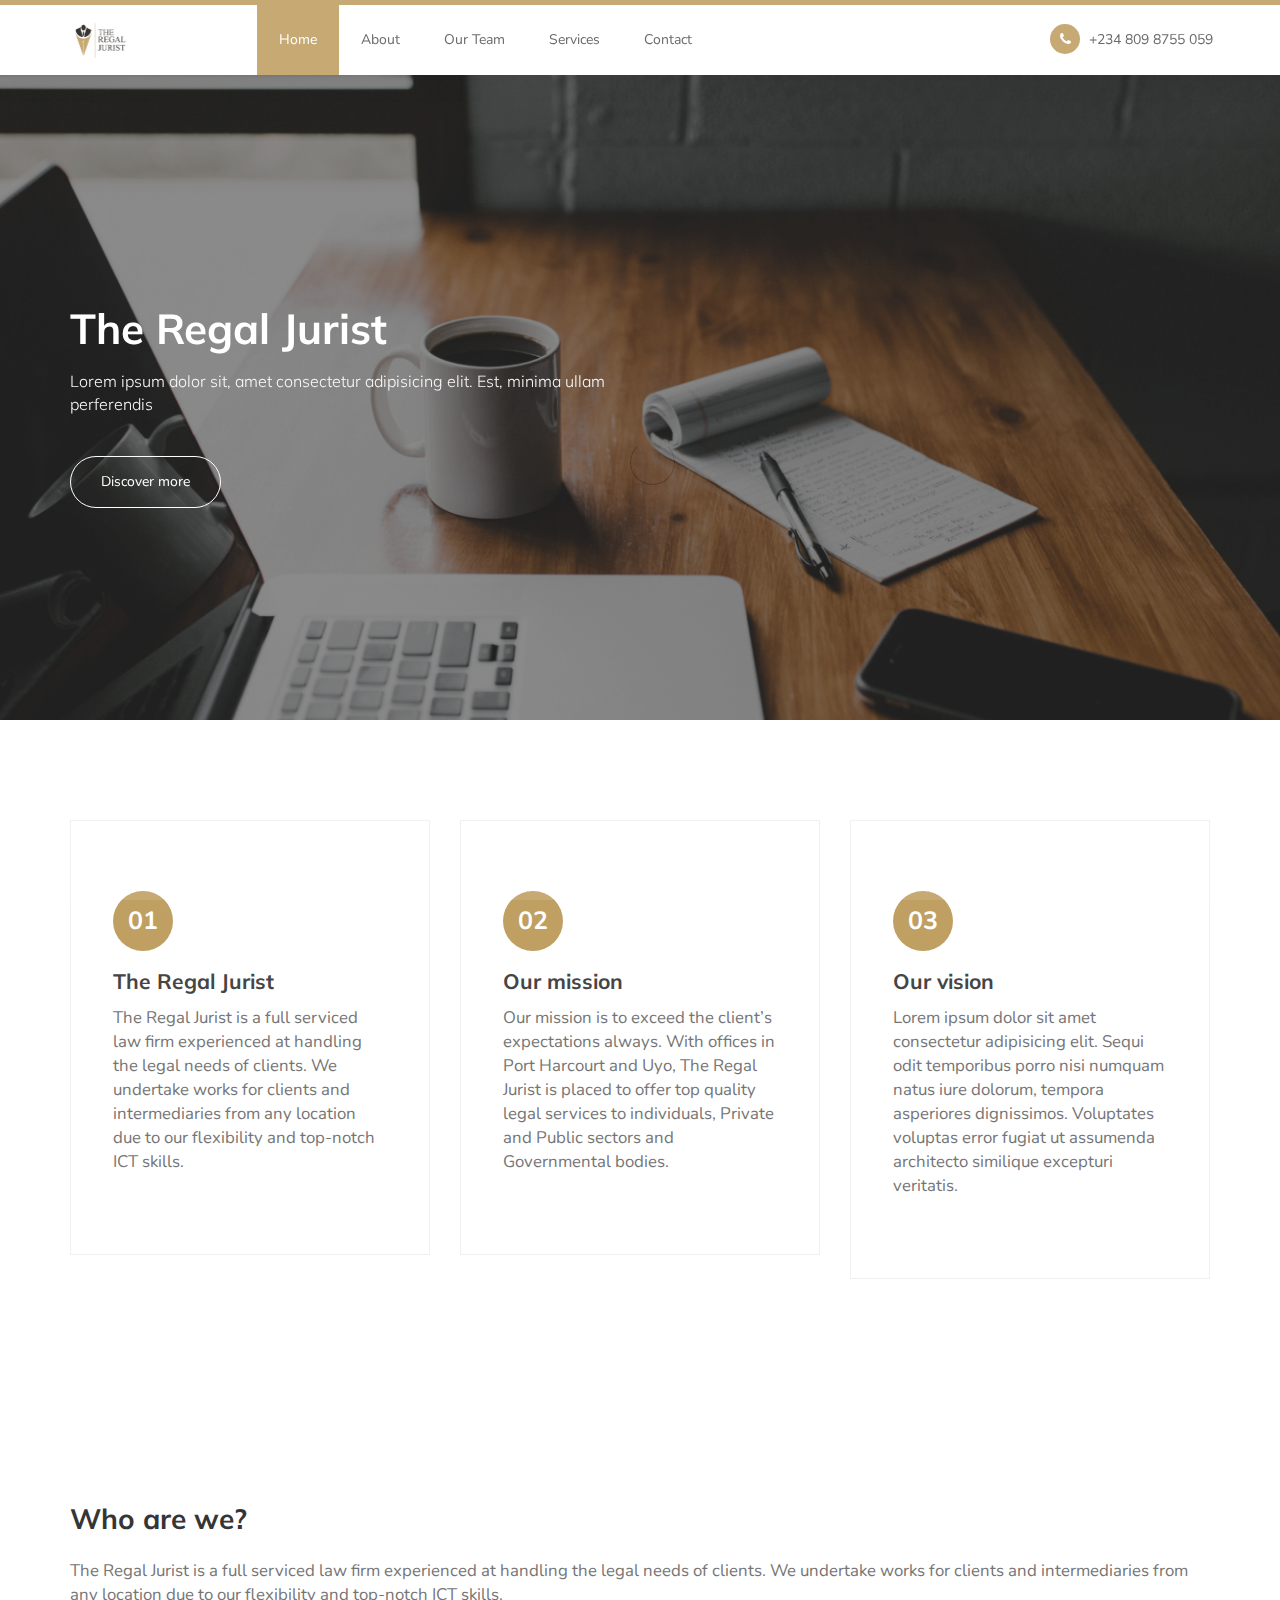
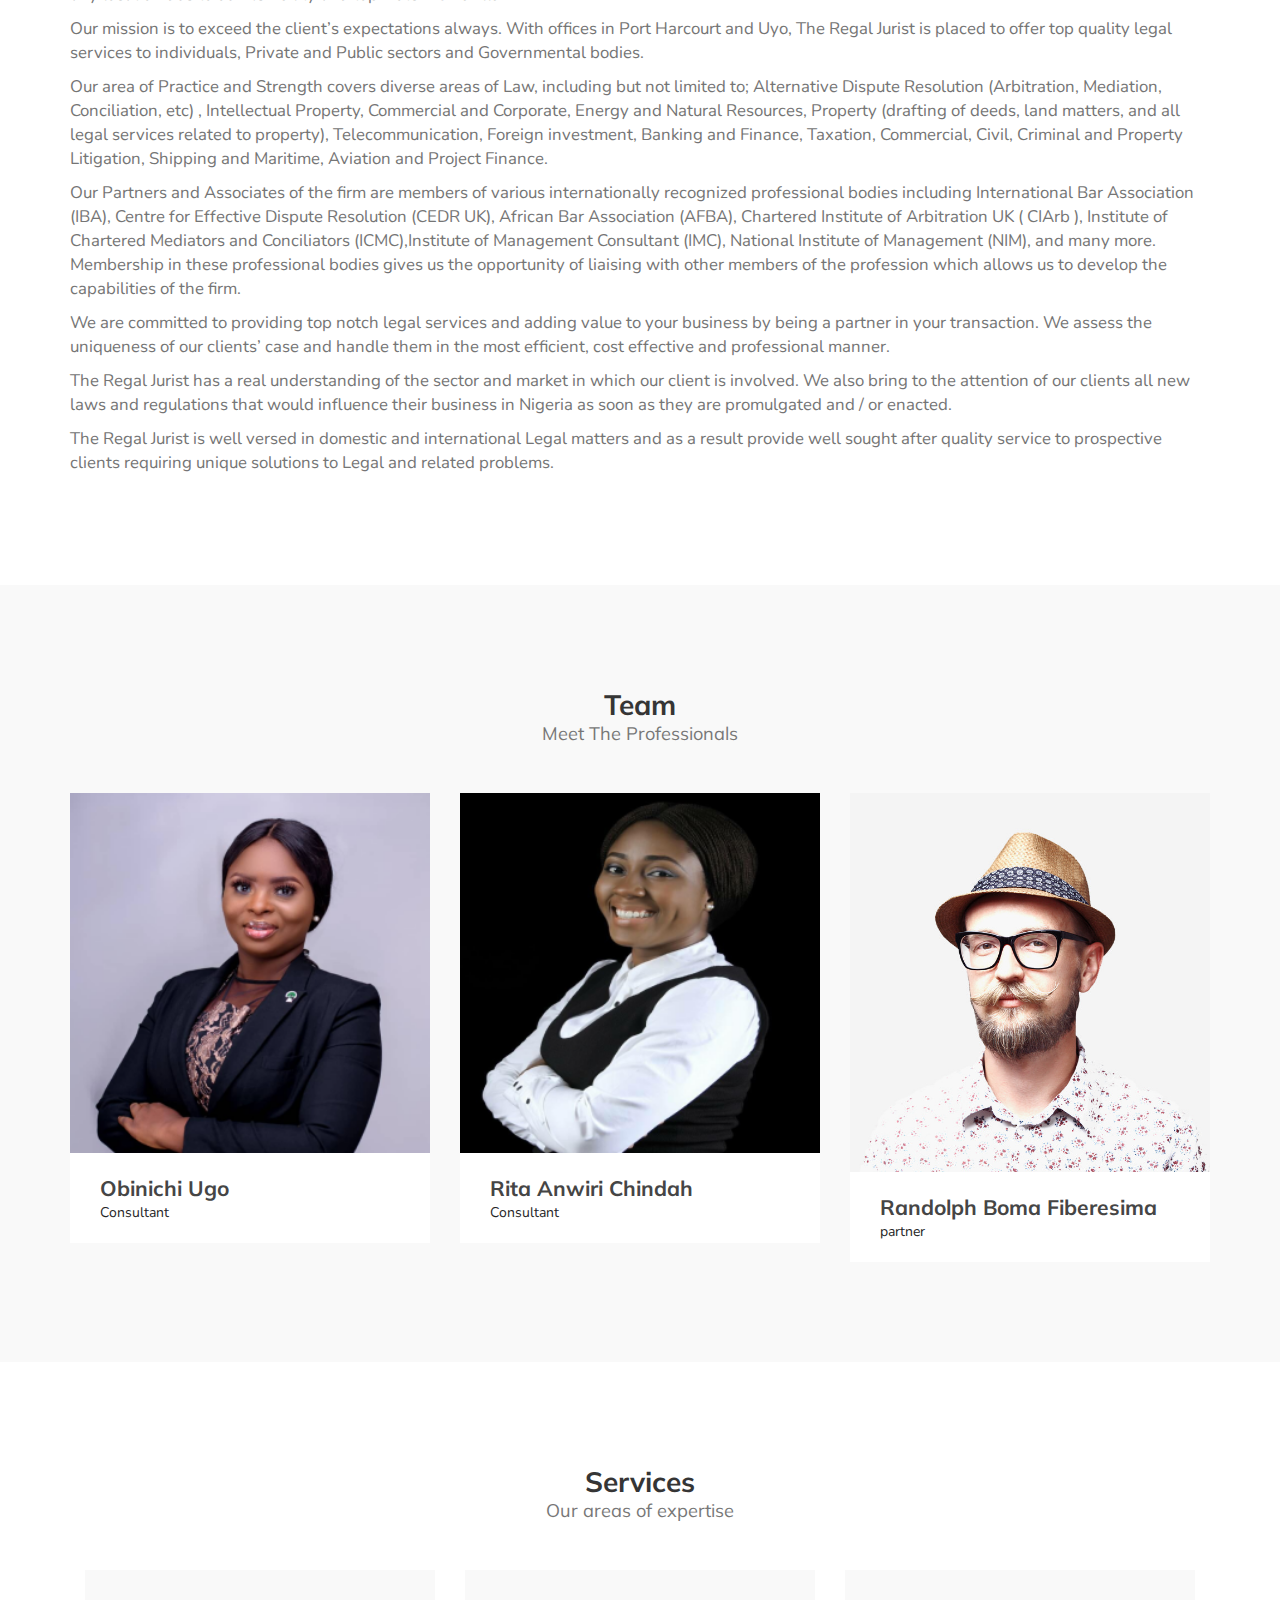
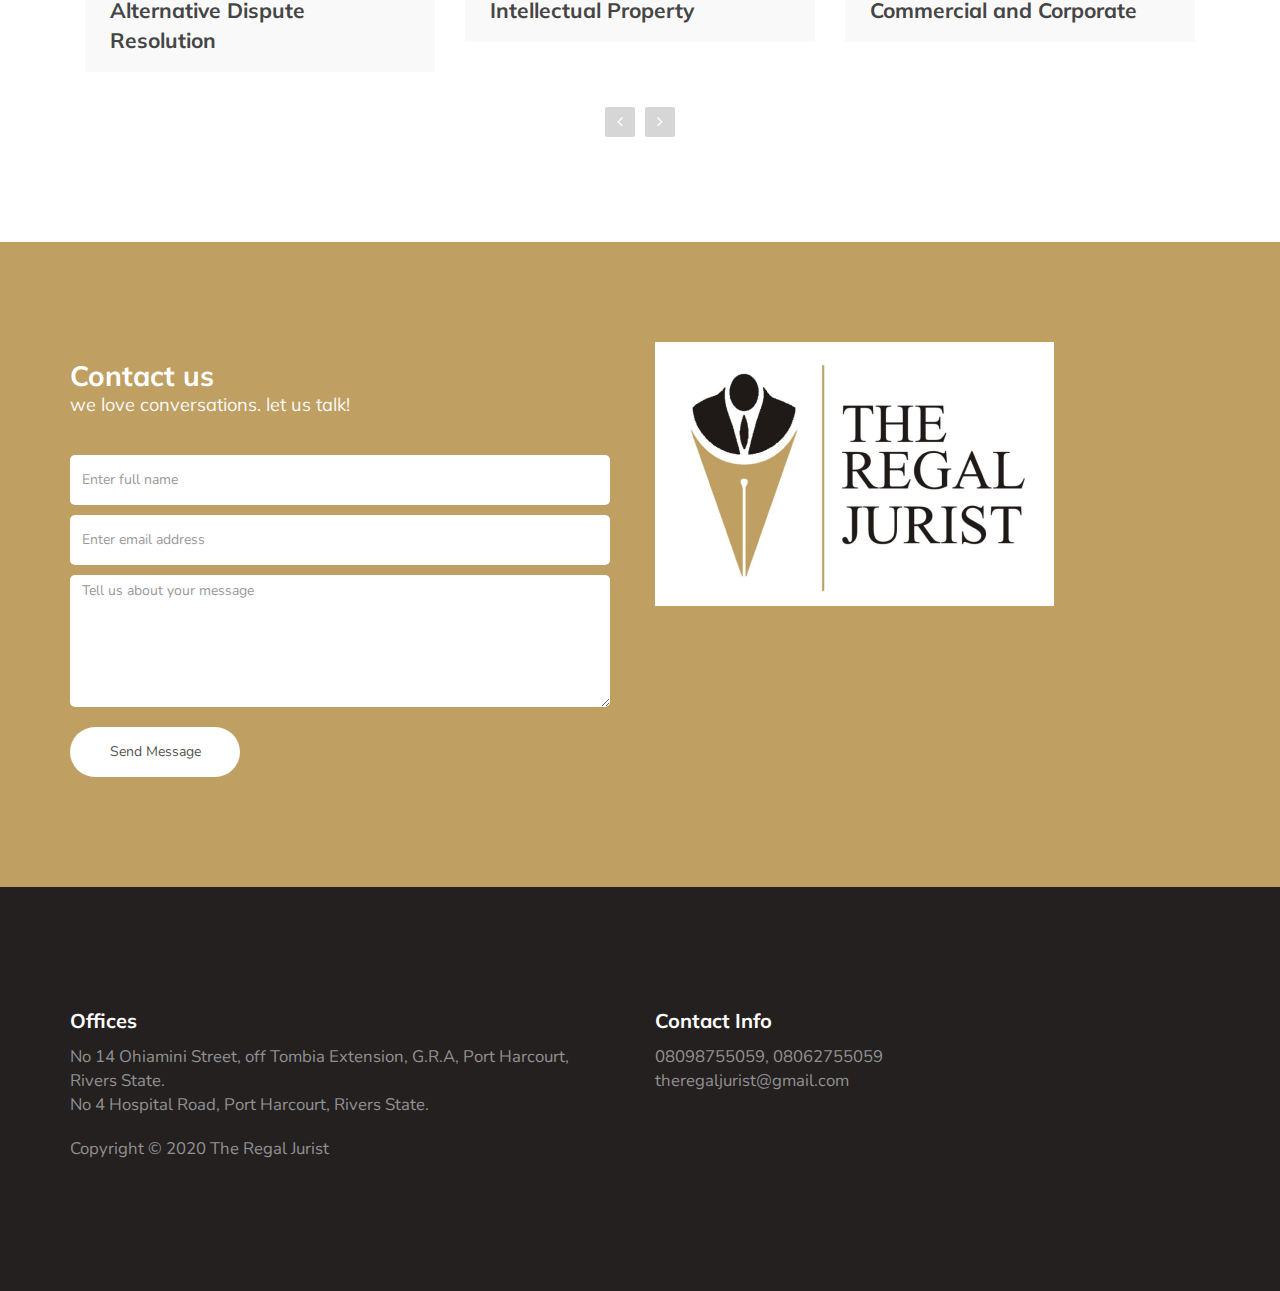
==== commit dc04f0f3: "changed text" ====
--- a/index.html
+++ b/index.html
@@ -137,7 +137,7 @@
 
                     <div class="col-md-12 col-sm-12">
                          <div class="about-info">
-                              <h2>Start your journey to a better life with online practical courses</h2>
+                              <h2>Who are we?</h2>
                               <p>
 							The Regal Jurist is a full serviced law firm experienced at
 							handling the legal needs of clients. We undertake works for
